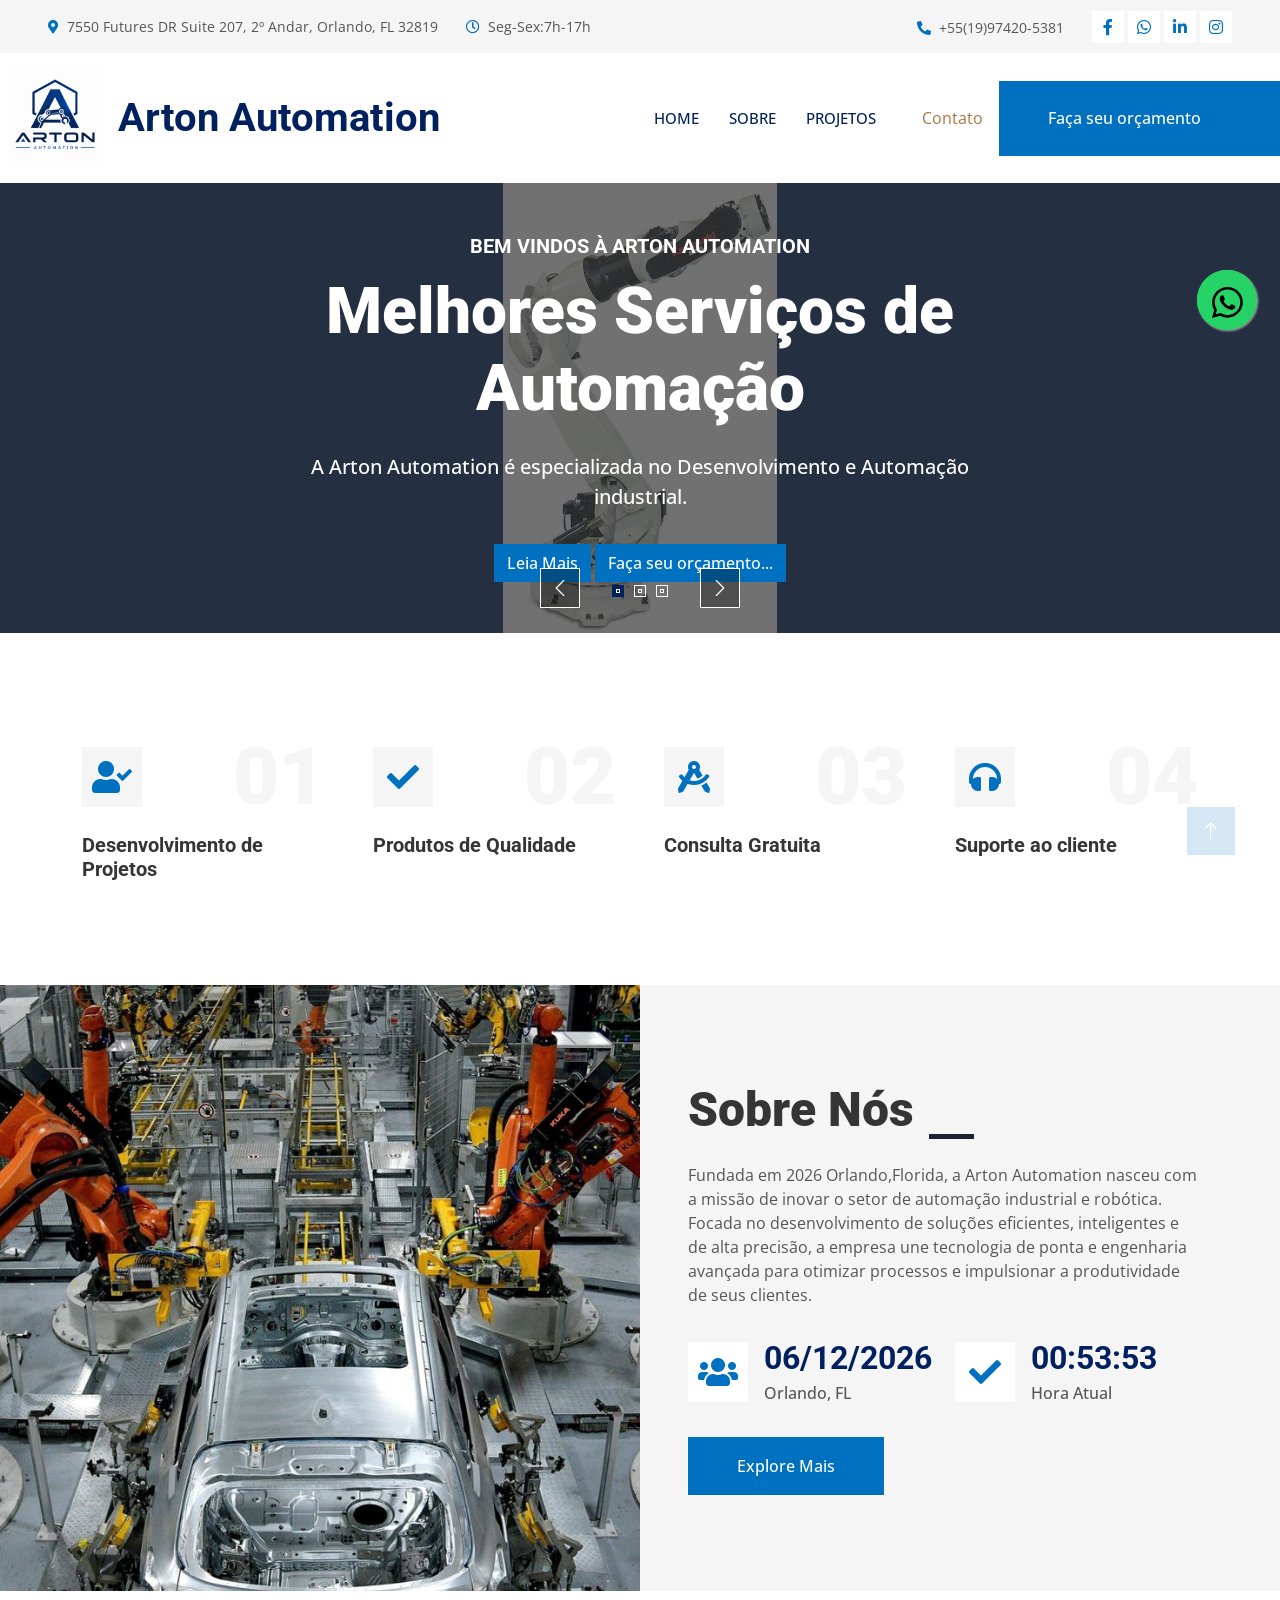
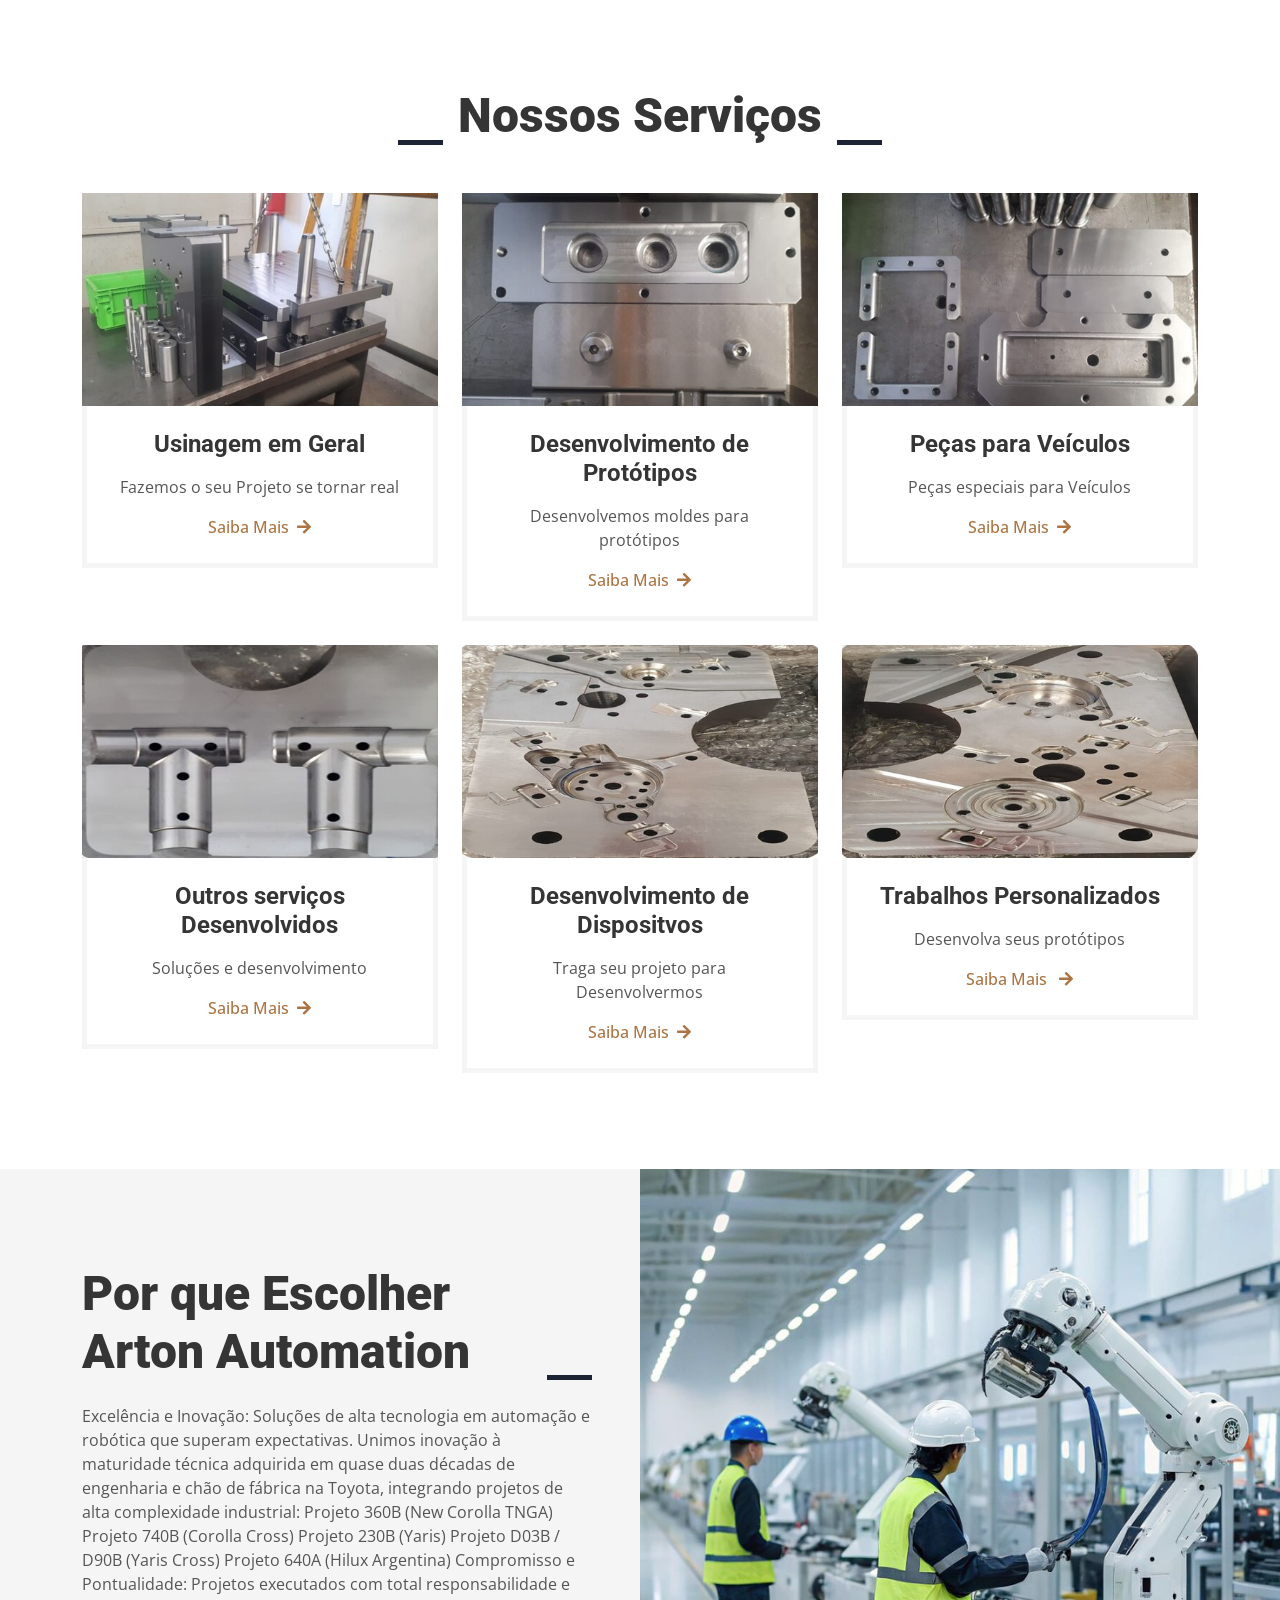
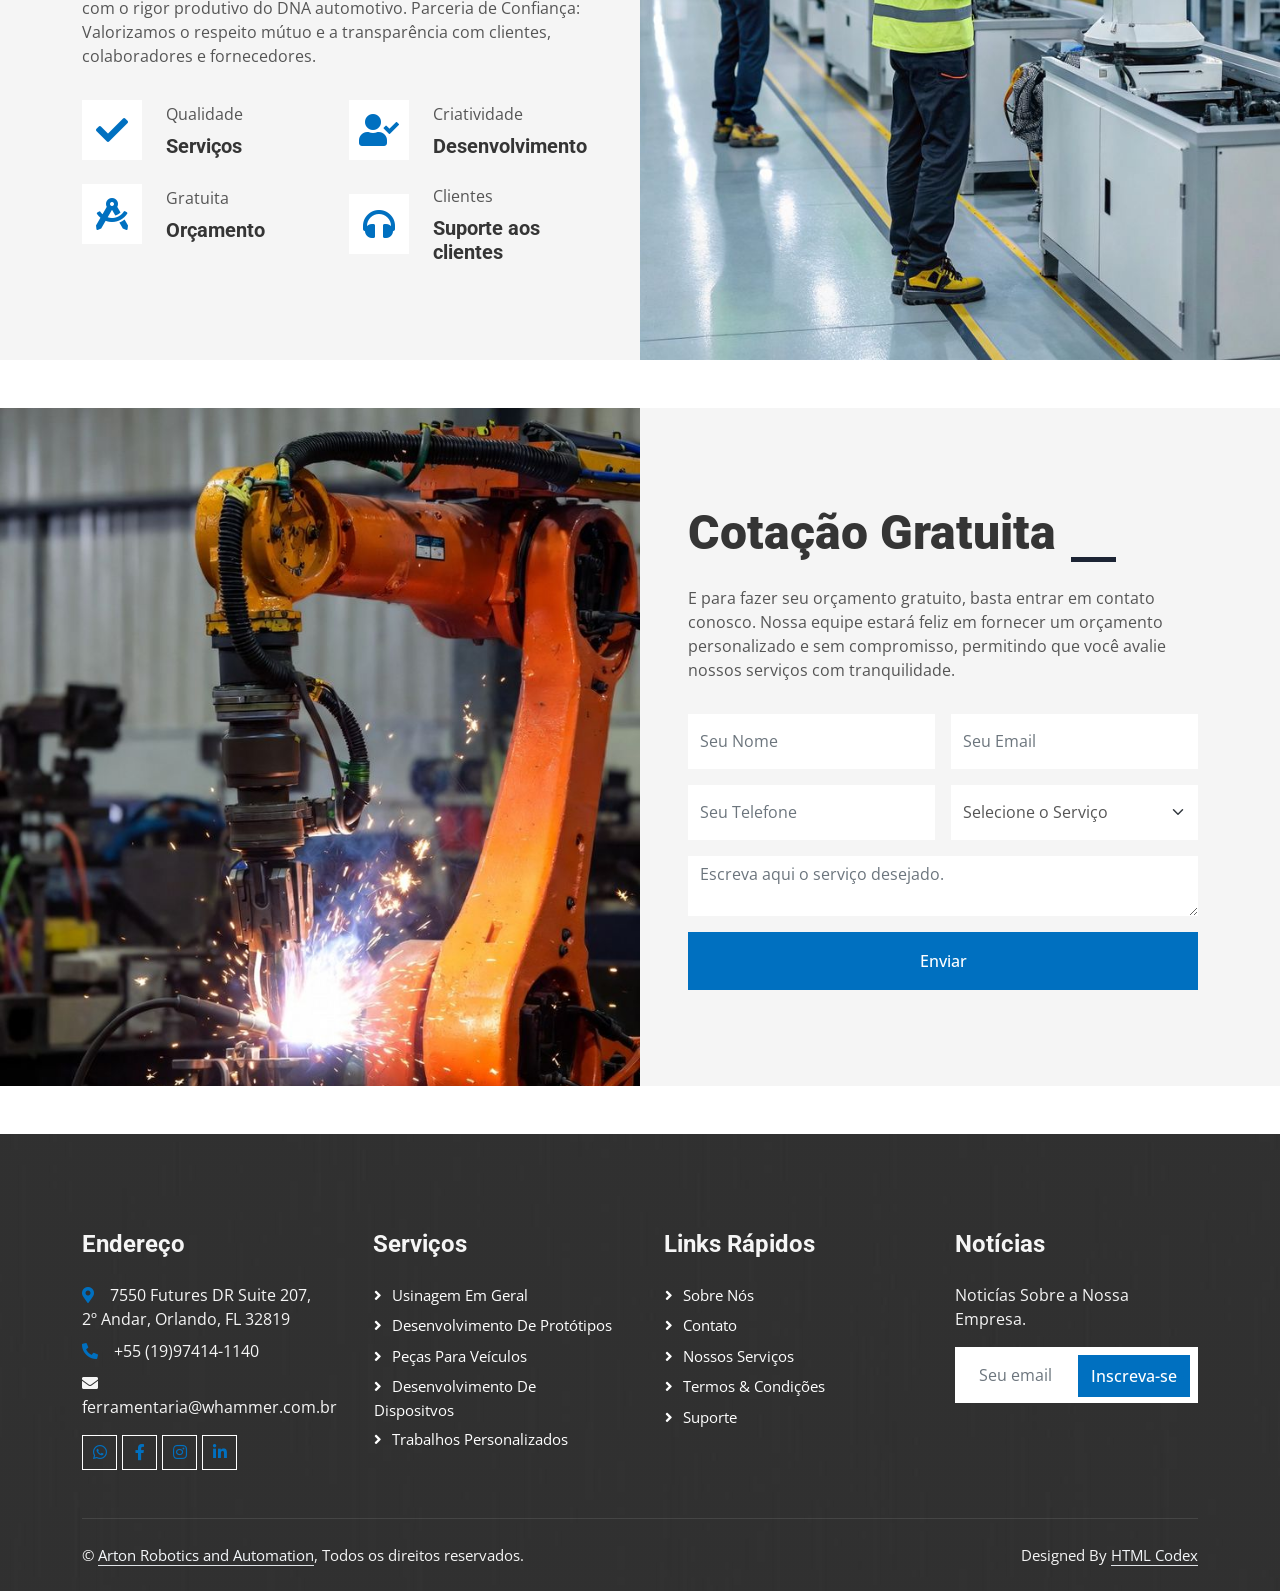
==== index.html @ e53af2d7 "mudancas nos nomes" ====
<!DOCTYPE html>
<html lang="Pt-BR">

<head>
    <meta charset="utf-8">
    <title>Arton Automation</title>
    <meta content="width=device-width, initial-scale=1.0" name="viewport">
    <meta content="" name="keywords">
    <meta content="" name="description">

    <!-- Favicon -->
    <link href="img/favicon.ico" rel="icon">

    <!-- Google Web Fonts -->
    <link rel="preconnect" href="https://fonts.googleapis.com">
    <link rel="preconnect" href="https://fonts.gstatic.com" crossorigin>
    <link href="https://fonts.googleapis.com/css2?family=Open+Sans:wght@400;500&family=Roboto:wght@500;700;900&display=swap" rel="stylesheet"> 

    <!-- Icon Font Stylesheet -->
    <link href="https://cdnjs.cloudflare.com/ajax/libs/font-awesome/5.10.0/css/all.min.css" rel="stylesheet">
    <link href="https://cdn.jsdelivr.net/npm/bootstrap-icons@1.4.1/font/bootstrap-icons.css" rel="stylesheet">

    <!-- Libraries Stylesheet -->
    <link href="lib/animate/animate.min.css" rel="stylesheet">
    <link href="lib/owlcarousel/assets/owl.carousel.min.css" rel="stylesheet">
    <link href="lib/lightbox/css/lightbox.min.css" rel="stylesheet">

    <!-- Customized Bootstrap Stylesheet -->
    <link href="css/bootstrap.min.css" rel="stylesheet">

    <!-- Template Stylesheet -->
    <link href="css/style.css" rel="stylesheet">
</head>

<body>
    <!-- Spinner Start -->
    <div id="spinner" class="show bg-white position-fixed translate-middle w-100 vh-100 top-50 start-50 d-flex align-items-center justify-content-center">
        <div class="spinner-grow text-primary" style="width: 3rem; height: 3rem;" role="status">
            <span class="sr-only">Loading...</span>
        </div>
    </div>
    <!-- Spinner End -->


    <!-- Topbar Start -->
    <div class="container-fluid bg-light p-0">
        <div class="row gx-0 d-none d-lg-flex">
            <div class="col-lg-7 px-5 text-start">
                <div class="h-100 d-inline-flex align-items-center py-3 me-4">
                    <small class="fa fa-map-marker-alt text-primary me-2"></small>
                    <small>7550 Futures DR Suite 207, 2º Andar, Orlando, FL 32819</small>
                </div>
                <div class="h-100 d-inline-flex align-items-center py-3">
                    <small class="far fa-clock text-primary me-2"></small>
                    <small>Seg-Sex:7h-17h</small>
                </div>
            </div>
            <div class="col-lg-5 px-5 text-end">
                <div class="h-100 d-inline-flex align-items-center py-3 me-4">
                    <small class="fa fa-phone-alt text-primary me-2"></small>
                    <small>+55(19)97420-5381</small>
                </div>
                <div class="h-100 d-inline-flex align-items-center">
                    <a class="btn btn-sm-square bg-white text-primary me-1" href=""><i class="fab fa-facebook-f"></i></a>
                    <a class="btn btn-sm-square bg-white text-primary me-1" href="https://wa.me/5519974205381?text=Quero%20saber%20mais%20sobre%20os%20Servi%C3%A7os..."><i class="fab fa-whatsapp"></i></a>                   
                    <a class="btn btn-sm-square bg-white text-primary me-1" href=""><i class="fab fa-linkedin-in"></i></a>
                    <a class="btn btn-sm-square bg-white text-primary me-0" href=""><i class="fab fa-instagram"></i></a>
                </div>
            </div>
        </div>
    </div>
    <!-- Topbar End -->


    <!-- Navbar Start -->
    <nav class="navbar navbar-expand-lg bg-white navbar-light sticky-top p-0">
        <a href="index.html" class="navbar-brand d-flex align-items-center px-4 px-lg-5">
            <!-- Procure a linha do seu logo e mude para os valores abaixo: -->
            <img src="img\logo Arton Automation.png" alt="Arton Automation" width="110" height="110" class="me-2">          

    <h1 class="m-0 text-dark" style="color: #002060 !important; font-weight: 700;">Arton Automation</h1>

    <div class="poupup">
        <a href="https://wa.me/5519974205381?text=Quero%20saber%20mais%20sobre%20os%20Servi%C3%A7os..." target="_blank" class="whatsappLink" rel="noreferrer">
            <img src="./img/whatsapp.svg" class="icon">
        </a>
    </div>
</a>
          <!-- Whatsapp link -->

     <div class="poupup">
        <a href="https://wa.me/5519974205381?text=Quero%20saber%20mais%20sobre%20os%20Servi%C3%A7os..." target="_blank" class="whatsappLink" rel="noreferrer">
            <img src="./img/whatsapp.svg" class="icon">
        </a>
     </div>
        </a>
        <button type="button" class="navbar-toggler me-4" data-bs-toggle="collapse" data-bs-target="#navbarCollapse">
            <span class="navbar-toggler-icon"></span>
        </button>
        <div class="collapse navbar-collapse" id="navbarCollapse">
            <div class="navbar-nav ms-auto p-4 p-lg-0">
                <a href="index.html" class="nav-item nav-link">Home</a>
                <a href="about.html" class="nav-item nav-link">Sobre</a>
                 <!-- <a href="service.html" class="nav-item nav-link">Serviços</a>-->
                <a href="project.html" class="nav-item nav-link">Projetos</a>
                <div class="nav-item dropdown">
                    <!--<a href="#" class="nav-link dropdown-toggle" data-bs-toggle="dropdown">Páginas</a>
                    <div class="dropdown-menu fade-up m-0">
                        <a href="quote.html" class="dropdown-item">Orçamentos</a>                        
                        <a href="index.html" class="dropdown-item">Máquinas</a>
                       S <a href="team.html" class="dropdown-item">Our Team</a>
                        <a href="testimonial.html" class="dropdown-item">Testimonial</a>
                        <a href="404.html" class="dropdown-item">404 Page</a>-->
                    </div>
                </div>
                <!-- Como deve ficar: -->
                <a href="contact.html" class="nav-item nav-link">Contato</a>
            </div>
            <a href="./contact.html" class="btn btn-primary py-4 px-lg-5 d-none d-lg-block">Faça seu orçamento<i class="fa fa-arrow-right ms-3"></i></a>
        </div>
    </nav>
    <!-- Navbar End -->


    <!-- Carousel Start -->
    <div class="container-fluid p-0 pb-5">
        <div class="owl-carousel header-carousel position-relative">
            <div class="owl-carousel-item position-relative">
                <img class="img-fluid" src="img\khi-robo.jpg" alt="">
                <div class="position-absolute top-0 start-0 w-100 h-100 d-flex align-items-center" style="background: rgba(53, 53, 53, .7);">
                    <div class="container">
                        <div class="row justify-content-center">
                            <div class="col-12 col-lg-8 text-center">
                                <h5 class="text-white text-uppercase mb-3 animated slideInDown">Bem Vindos à Arton Automation</h5>
                                <h1 class="display-3 text-white animated slideInDown mb-4">Melhores Serviços de Automação</h1>
                                <p class="fs-5 fw-medium text-white mb-4 pb-2">A Arton Automation é especializada no Desenvolvimento e Automação industrial.</p>
                               <a href="contact.html" class="btn btn-primary ...">Leia Mais</a>
                               <a href="./contact.html" class="btn btn-primary ...">Faça seu orçamento...</a>
                            </div>
                        </div>
                    </div>
                </div>
            </div>
            <div class="owl-carousel-item position-relative">
                <img class="img-fluid" src="img\robo-fanuc.jpg" alt="">
                <div class="position-absolute top-0 start-0 w-100 h-100 d-flex align-items-center" style="background: rgba(53, 53, 53, .7);">
                    <div class="container">
                        <div class="row justify-content-center">
                            <div class="col-12 col-lg-8 text-center">
                                <h5 class="text-white text-uppercase mb-3 animated slideInDown">Bem Vindos à Arton Automation</h5>
                                <h1 class="display-3 text-white animated slideInDown mb-4">Melhores Serviços de Automação</h1>
                                <p class="fs-5 fw-medium text-white mb-4 pb-2">A Arton Automation é especializada no Desenvolvimento e Automação industrial.</p>
                               <a href="contact.html" class="btn btn-primary ...">Leia Mais</a>
                               <a href="./contact.html" class="btn btn-primary ...">Faça seu orçamento...</a>
                            </div>
                        </div>
                    </div>
                </div>
            </div>
            <div class="owl-carousel-item position-relative">
                <img class="img-fluid" src="img\robo-motoman.jpg" alt="">
                <div class="position-absolute top-0 start-0 w-100 h-100 d-flex align-items-center" style="background: rgba(53, 53, 53, .7);">
                    <div class="container">
                        <div class="row justify-content-center">
                            <div class="col-12 col-lg-8 text-center">
                                <h5 class="text-white text-uppercase mb-3 animated slideInDown">Bem Vindos à Arton Automation</h5>
                                <h1 class="display-3 text-white animated slideInDown mb-4">Melhores Serviços de Automação</h1>
                                <p class="fs-5 fw-medium text-white mb-4 pb-2">A Arton Automation é especializada no Desenvolvimento e Automação industrial.</p>
                                <a href="contact.html" class="btn btn-primary ...">Leia Mais</a>
                               <a href="./contact.html" class="btn btn-primary ...">Faça seu orçamento...</a>
                            </div>
                        </div>
                    </div>
                </div>
            </div>
        </div>
    </div>
    <!-- Carousel End -->


    <!-- Feature Start -->
    <div class="container-xxl py-5">
        <div class="container">
            <div class="row g-5">
                <div class="col-md-6 col-lg-3 wow fadeIn" data-wow-delay="0.1s">
                    <div class="d-flex align-items-center justify-content-between mb-2">
                        <div class="d-flex align-items-center justify-content-center bg-light" style="width: 60px; height: 60px;">
                            <i class="fa fa-user-check fa-2x text-primary"></i>
                        </div>
                        <h1 class="display-1 text-light mb-0">01</h1>
                    </div>
                    <h5>Desenvolvimento de Projetos</h5>
                </div>
                <div class="col-md-6 col-lg-3 wow fadeIn" data-wow-delay="0.3s">
                    <div class="d-flex align-items-center justify-content-between mb-2">
                        <div class="d-flex align-items-center justify-content-center bg-light" style="width: 60px; height: 60px;">
                            <i class="fa fa-check fa-2x text-primary"></i>
                        </div>
                        <h1 class="display-1 text-light mb-0">02</h1>
                    </div>
                    <h5>Produtos de Qualidade</h5>
                </div>
                <div class="col-md-6 col-lg-3 wow fadeIn" data-wow-delay="0.5s">
                    <div class="d-flex align-items-center justify-content-between mb-2">
                        <div class="d-flex align-items-center justify-content-center bg-light" style="width: 60px; height: 60px;">
                            <i class="fa fa-drafting-compass fa-2x text-primary"></i>
                        </div>
                        <h1 class="display-1 text-light mb-0">03</h1>
                    </div>
                    <h5>Consulta Gratuita</h5>
                </div>
                <div class="col-md-6 col-lg-3 wow fadeIn" data-wow-delay="0.7s">
                    <div class="d-flex align-items-center justify-content-between mb-2">
                        <div class="d-flex align-items-center justify-content-center bg-light" style="width: 60px; height: 60px;">
                            <i class="fa fa-headphones fa-2x text-primary"></i>
                        </div>
                        <h1 class="display-1 text-light mb-0">04</h1>
                    </div>
                    <h5>Suporte ao cliente</h5>
                </div>
            </div>
        </div>
    </div>
    <!-- Feature Start -->



    <!-- About Start -->
    <div class="container-fluid bg-light overflow-hidden my-5 px-lg-0">
        <div class="container about px-lg-0">
            <div class="row g-0 mx-lg-0">
                <div class="col-lg-6 ps-lg-0" style="min-height: 400px;">
                    <div class="position-relative h-100">
                        <img class="position-absolute img-fluid w-100 h-100" src="img\linha-solda.jpg" style="object-fit: cover;" alt="">
                    </div>
                </div>
                <div class="col-lg-6 about-text py-5 wow fadeIn" data-wow-delay="0.5s">
                    <div class="p-lg-5 pe-lg-0">
                        <div class="section-title text-start">
                            <h1 class="display-5 mb-4">Sobre Nós</h1>
                        </div>
                        <p class="mb-4 pb-2">Fundada em 2026 Orlando,Florida, a Arton Automation nasceu com a missão de inovar o setor de automação industrial e robótica. Focada no desenvolvimento de soluções eficientes, inteligentes e de alta precisão, a empresa une tecnologia de ponta e engenharia avançada para otimizar processos e impulsionar a produtividade de seus clientes.</p>
                            <div class="row g-4 mb-4 pb-2">
    <div class="col-sm-6 wow fadeIn" data-wow-delay="0.1s">
        <div class="d-flex align-items-center">
            <div class="d-flex flex-shrink-0 align-items-center justify-content-center bg-white" style="width: 60px; height: 60px;">
                <i class="fa fa-users fa-2x" style="color: #0070C0 !important;"></i>
            </div>
            <div class="ms-3">
                <h2 class="mb-1" id="data-atual" style="color: #002060 !important; font-weight: 700;"></h2>
                <p class="fw-medium mb-0">Orlando, FL</p>
            </div>

            <script>
                const dataAtual = new Date();
                const dia = dataAtual.getDate().toString().padStart(2, '0');
                const mes = (dataAtual.getMonth() + 1).toString().padStart(2, '0');
                const ano = dataAtual.getFullYear();
                
                document.getElementById('data-atual').innerText = `${dia}/${mes}/${ano}`;
            </script>
        </div>
    </div>
    <div class="col-sm-6 wow fadeIn" data-wow-delay="0.3s">
        <div class="d-flex align-items-center">
            <div class="d-flex flex-shrink-0 align-items-center justify-content-center bg-white" style="width: 60px; height: 60px;">
                <i class="fa fa-check fa-2x" style="color: #0070C0 !important;"></i>
            </div>
            <div class="ms-3">
                <h2 class="mb-1" id="hora-atual" style="color: #002060 !important; font-weight: 700;"></h2>
                <p class="fw-medium mb-0">Hora Atual</p>
            </div>
              
            <script>
                function atualizarHora() {
                    const dataAtual = new Date();
                    const horas = dataAtual.getHours().toString().padStart(2, '0');
                    const minutos = dataAtual.getMinutes().toString().padStart(2, '0');
                    const segundos = dataAtual.getSeconds().toString().padStart(2, '0');
                    
                    document.getElementById('hora-atual').innerText = `${horas}:${minutos}:${segundos}`;
                }
                
                setInterval(atualizarHora, 1000);
                atualizarHora();
            </script>
        </div>
    </div>
</div>
                        <a href="file/Apresentação_whammer_2025.pdf" class="btn btn-primary py-3 px-5">Explore Mais</a>
                    </div>
                </div>
            </div>
        </div>
    </div>
    <!-- About End -->


    <!-- Service Start -->
    <div class="container-xxl py-5">
        <div class="container">
            <div class="section-title text-center">
                <h1 class="display-5 mb-5">Nossos Serviços</h1>
            </div>
            <div class="row g-4">
                <div class="col-md-6 col-lg-4 wow fadeInUp" data-wow-delay="0.1s">
                    <div class="service-item">
                        <div class="overflow-hidden">
                            <img class="img-fluid" src="img/Mold_1.jpg" alt="">
                        </div>
                        <div class="p-4 text-center border border-5 border-light border-top-0">
                            <h4 class="mb-3">Usinagem em Geral</h4>
                            <p>Fazemos o seu Projeto se tornar real</p>
                            <a class="fw-medium" href="file/Apresentação_whammer_2025.pdf">Saiba Mais<i class="fa fa-arrow-right ms-2"></i></a>
                        </div>
                    </div>
                </div>
                <div class="col-md-6 col-lg-4 wow fadeInUp" data-wow-delay="0.3s">
                    <div class="service-item">
                        <div class="overflow-hidden">
                            <img class="img-fluid" src="img/mold_2.jpg" alt="">
                        </div>
                        <div class="p-4 text-center border border-5 border-light border-top-0">
                            <h4 class="mb-3">Desenvolvimento de Protótipos</h4>
                            <p>Desenvolvemos moldes para protótipos</p>
                            <a class="fw-medium" href="file/Apresentação_whammer_2025.pdf">Saiba Mais<i class="fa fa-arrow-right ms-2"></i></a>
                        </div>
                    </div>
                </div>
                <div class="col-md-6 col-lg-4 wow fadeInUp" data-wow-delay="0.5s">
                    <div class="service-item">
                        <div class="overflow-hidden">
                            <img class="img-fluid" src="img/mold_3.jpg" alt="">
                        </div>
                        <div class="p-4 text-center border border-5 border-light border-top-0">
                            <h4 class="mb-3">Peças para Veículos</h4>
                            <p>Peças especiais para Veículos</p>
                            <a class="fw-medium" href="file/Apresentação_whammer_2025.pdf">Saiba Mais<i class="fa fa-arrow-right ms-2"></i></a>
                        </div>
                    </div>
                </div>
                <div class="col-md-6 col-lg-4 wow fadeInUp" data-wow-delay="0.1s">
                    <div class="service-item">
                        <div class="overflow-hidden">
                            <img class="img-fluid" src="img/mold_4.jpg" alt="">
                        </div>
                        <div class="p-4 text-center border border-5 border-light border-top-0">
                            <h4 class="mb-3">Outros serviços Desenvolvidos</h4>
                            <p>Soluções e desenvolvimento</p>
                            <a class="fw-medium" href="file/Apresentação_whammer_2025.pdf">Saiba Mais<i class="fa fa-arrow-right ms-2"></i></a>
                        </div>
                    </div>
                </div>
                <div class="col-md-6 col-lg-4 wow fadeInUp" data-wow-delay="0.3s">
                    <div class="service-item">
                        <div class="overflow-hidden">
                            <img class="img-fluid" src="img/mold_5.jpg" alt="">
                        </div>
                        <div class="p-4 text-center border border-5 border-light border-top-0">
                            <h4 class="mb-3">Desenvolvimento de Dispositvos</h4>
                            <p>Traga seu projeto para Desenvolvermos</p>
                            <a class="fw-medium" href="file/Apresentação_whammer_2025.pdf">Saiba Mais<i class="fa fa-arrow-right ms-2"></i></a>
                        </div>
                    </div>
                </div>
                <div class="col-md-6 col-lg-4 wow fadeInUp" data-wow-delay="0.5s">
                    <div class="service-item">
                        <div class="overflow-hidden">
                            <img class="img-fluid" src="img/mold_6.jpg" alt="">
                        </div>
                        <div class="p-4 text-center border border-5 border-light border-top-0">
                            <h4 class="mb-3">Trabalhos Personalizados</h4>
                            <p>Desenvolva seus protótipos</p>
                            <a class="fw-medium" href="file/Apresentação_whammer_2025.pdf">Saiba Mais <i class="fa fa-arrow-right ms-2"></i></a>
                        </div>
                    </div>
                </div>
            </div>
        </div>
    </div>
    <!-- Service End -->


    <!-- Feature Start -->
    <div class="container-fluid bg-light overflow-hidden my-5 px-lg-0">
        <div class="container feature px-lg-0">
            <div class="row g-0 mx-lg-0">
                <div class="col-lg-6 feature-text py-5 wow fadeIn" data-wow-delay="0.5s">
                    <div class="p-lg-5 ps-lg-0">
                        <div class="section-title text-start">
                            <h1 class="display-5 mb-4">Por que Escolher Arton Automation</h1>
                        </div>
                        <p class="mb-4 pb-2">
Excelência e Inovação: Soluções de alta tecnologia em automação e robótica que superam expectativas. Unimos inovação à maturidade técnica adquirida em quase duas décadas de engenharia e chão de fábrica na Toyota, integrando projetos de alta complexidade industrial:

Projeto 360B (New Corolla TNGA)

Projeto 740B (Corolla Cross)

Projeto 230B (Yaris)

Projeto D03B / D90B (Yaris Cross)

Projeto 640A (Hilux Argentina)

Compromisso e Pontualidade: Projetos executados com total responsabilidade e com o rigor produtivo do DNA automotivo.

Parceria de Confiança: Valorizamos o respeito mútuo e a transparência com clientes, colaboradores e fornecedores.</p>
                        <div class="row g-4">
                            <div class="col-6">
                                <div class="d-flex align-items-center">
                                    <div class="d-flex flex-shrink-0 align-items-center justify-content-center bg-white" style="width: 60px; height: 60px;">
                                        <i class="fa fa-check fa-2x text-primary"></i>
                                    </div>
                                    <div class="ms-4">
                                        <p class="mb-2">Qualidade</p>
                                        <h5 class="mb-0">Serviços</h5>
                                    </div>
                                </div>
                            </div>
                            <div class="col-6">
                                <div class="d-flex align-items-center">
                                    <div class="d-flex flex-shrink-0 align-items-center justify-content-center bg-white" style="width: 60px; height: 60px;">
                                        <i class="fa fa-user-check fa-2x text-primary"></i>
                                    </div>
                                    <div class="ms-4">
                                        <p class="mb-2">Criatividade</p>
                                        <h5 class="mb-0">Desenvolvimento</h5>
                                    </div>
                                </div>
                            </div>
                            <div class="col-6">
                                <div class="d-flex align-items-center">
                                    <div class="d-flex flex-shrink-0 align-items-center justify-content-center bg-white" style="width: 60px; height: 60px;">
                                        <i class="fa fa-drafting-compass fa-2x text-primary"></i>
                                    </div>
                                    <div class="ms-4">
                                        <p class="mb-2">Gratuita</p>
                                        <h5 class="mb-0">Orçamento</h5>
                                    </div>
                                </div>
                            </div>
                            <div class="col-6">
                                <div class="d-flex align-items-center">
                                    <div class="d-flex flex-shrink-0 align-items-center justify-content-center bg-white" style="width: 60px; height: 60px;">
                                        <i class="fa fa-headphones fa-2x text-primary"></i>
                                    </div>
                                    <div class="ms-4">
                                        <p class="mb-2">Clientes</p>
                                        <h5 class="mb-0">Suporte aos clientes</h5>
                                    </div>
                                </div>
                            </div>
                        </div>
                    </div>
                </div>
                <div class="col-lg-6 pe-lg-0" style="min-height: 400px;">
                    <div class="position-relative h-100">
                        <img class="position-absolute img-fluid w-100 h-100" src="img\robotista1.jpg" style="object-fit: cover;" alt="">
                    </div>
                </div>
            </div>
        </div>
    </div>
    <!-- Feature End -->

    
    <!-- Service Start 
    <div class="container-xxl py-5">
        <div class="container">
            <div class="section-title text-center">
                <h1 class="display-5 mb-5">Nossas Máquinas</h1>
            </div>
             <div class="row g-4">
                <div class="col-md-6 col-lg-4 wow fadeInUp" data-wow-delay="0.1s">
                    <div class="service-item">
                        <div class="overflow-hidden">
                        <img class="img-fluid" src="img/iloveimg-resized/eletroerosão_fio.jpg" alt="">
                        </div>
                        <div class="p-4 text-center border border-5 border-light border-top-0">
                            <h4 class="mb-3">EletroErosão a fio Electrocut AR40-MA </h4>
                            <p>Dimensões:X-400mm Y-300mm Z-250mm</p>
                            <a class="fw-medium" href="file/Apresentação_whammer_2025.pdf">Saiba Mais<i class="fa fa-arrow-right ms-2"></i></a>
                        </div>
                    </div>
                </div>
                <div class="col-md-6 col-lg-4 wow fadeInUp" data-wow-delay="0.3s">
                    <div class="service-item">
                        <div class="overflow-hidden">
                         <img class="img-fluid" src="img/iloveimg-resized/torno_quazar_se_4110.jpg" alt="">
                        </div>
                        <div class="p-4 text-center border border-5 border-light border-top-0">
                            <h4 class="mb-3">Torno Convencional Quazar SE4110</h4>
                            <p>Dimensões:300mm x 1000mm</p>
                            <a class="fw-medium" href="file/Apresentação_whammer_2025.pdf">Saiba Mais<i class="fa fa-arrow-right ms-2"></i></a>
                        </div>
                    </div>
                </div>
                <div class="col-md-6 col-lg-4 wow fadeInUp" data-wow-delay="0.5s">
                    <div class="service-item">
                        <div class="overflow-hidden">
                            <img class="img-fluid" src="img/iloveimg-resized/impressora_3d.jpg" alt="">
                        </div>
                        <div class="p-4 text-center border border-5 border-light border-top-0">
                            <h4 class="mb-3">Impressora 3D Bambu Lab A1 </h4>
                            <p>Dimensões:X-250mm Y-250mm Z-250mm</p>
                            <a class="fw-medium" href="file/Apresentação_whammer_2025.pdf">Saiba Mais<i class="fa fa-arrow-right ms-2"></i></a>
                        </div>
                    </div>
                </div>          
            <div class="row g-4">
                <div class="col-md-6 col-lg-4 wow fadeInUp" data-wow-delay="0.1s">
                    <div class="service-item">
                        <div class="overflow-hidden">
                            <img class="img-fluid" src="img/iloveimg-resized/cnc_sinistron_B7.jpg" alt="">
                        </div>
                        <div class="p-4 text-center border border-5 border-light border-top-0">
                            <h4 class="mb-3">CNC Sinitron B7</h4>
                            <p>Dimensões:X-1500mm Y-700mm Z-600mm</p>
                            <a class="fw-medium" href="file/Apresentação_whammer_2025.pdf">Saiba Mais<i class="fa fa-arrow-right ms-2"></i></a>
                        </div>
                    </div>
                </div>
                <div class="col-md-6 col-lg-4 wow fadeInUp" data-wow-delay="0.3s">
                    <div class="service-item">
                        <div class="overflow-hidden">
                            <img class="img-fluid" src="img/iloveimg-resized/cnc_snistron_vmc_65.jpg" alt="">
                        </div>
                        <div class="p-4 text-center border border-5 border-light border-top-0">
                            <h4 class="mb-3">CNC Sinitron VMC-65</h4>
                            <p>Dimensões:X-600mm Y-400mm Z-400mm</p>
                            <a class="fw-medium" href="file/Apresentação_whammer_2025.pdf">Saiba Mais<i class="fa fa-arrow-right ms-2"></i></a>
                        </div>
                    </div>
                </div>
                <div class="col-md-6 col-lg-4 wow fadeInUp" data-wow-delay="0.5s">
                    <div class="service-item">
                        <div class="overflow-hidden">
                            <img class="img-fluid" src="img/iloveimg-resized/eletroerosão_penetracao_engemaq_edm_400.jpg" alt="">
                        </div>
                        <div class="p-4 text-center border border-5 border-light border-top-0">
                            <h4 class="mb-3">EletroErosão Engemaq EDM 400</h4>
                            <p>Dimensões:X-400mm Y-300mm Z-200mm</p>
                            <a class="fw-medium" href="file/Apresentação_whammer_2025.pdf">Saiba Mais<i class="fa fa-arrow-right ms-2"></i></a>
                        </div>
                    </div>
                </div>
                <div class="col-md-6 col-lg-4 wow fadeInUp" data-wow-delay="0.1s">
                    <div class="service-item">
                        <div class="overflow-hidden">
                            <img class="img-fluid" src="img/iloveimg-resized/retifica_ferdmat (1).jpg" alt="">
                        </div>
                        <div class="p-4 text-center border border-5 border-light border-top-0">
                            <h4 class="mb-3">Retifica Ferdmat</h4>
                            <p>Dimensões:X-600mm Y-400mm Z-00mm</p>
                            <a class="fw-medium" href="file/Apresentação_whammer_2025.pdf">Saiba Mais<i class="fa fa-arrow-right ms-2"></i></a>
                        </div>
                    </div>
                </div>
                <div class="col-md-6 col-lg-4 wow fadeInUp" data-wow-delay="0.3s">
                    <div class="service-item">
                        <div class="overflow-hidden">
                            <img class="img-fluid" src="img/iloveimg-resized/furo_rapido_drill_30.jpg" alt="">
                        </div>
                        <div class="p-4 text-center border border-5 border-light border-top-0">
                            <h4 class="mb-3">Furo Rápido Drill 20</h4>                       
                            <p>Dimensões:X-350mm Y-250mm Z-300mm</p>
                            <a class="fw-medium" href="file/Apresentação_whammer_2025.pdf">Saiba Mais<i class="fa fa-arrow-right ms-2"></i></a>
                        </div>
                    </div>
                </div>
                <div class="col-md-6 col-lg-4 wow fadeInUp" data-wow-delay="0.5s">
                    <div class="service-item">
                        <div class="overflow-hidden">
                            <img class="img-fluid" src="img/iloveimg-resized/fresa_argo.jpg" alt="">
                        </div>
                        <div class="p-4 text-center border border-5 border-light border-top-0">
                            <h4 class="mb-3">Fresa Argo</h4>
                            <p>Dimensões:X-800mm Y-500mm Z-400mm</p>
                            <a class="fw-medium" href="file/Apresentação_whammer_2025.pdf">Saiba Mais<i class="fa fa-arrow-right ms-2"></i></a>
                        </div>
                    </div>
                </div>
            </div>
        </div>
    </div>
    Service End -->


    <!-- Quote Start -->
    <div class="container-fluid bg-light overflow-hidden my-5 px-lg-0">
        <div class="container quote px-lg-0">
            <div class="row g-0 mx-lg-0">
                <div class="col-lg-6 ps-lg-0" style="min-height: 400px;">
                    <div class="position-relative h-100">
                        <img class="position-absolute img-fluid w-100 h-100" src="img\robo-de-solda.jpg" style="object-fit: cover;" alt="">
                    </div>
                </div>
                <div class="col-lg-6 quote-text py-5 wow fadeIn" data-wow-delay="0.5s">
                    <div class="p-lg-5 pe-lg-0">
                        <div class="section-title text-start">
                            <h1 class="display-5 mb-4">Cotação Gratuita</h1>
                        </div>
                        <p class="mb-4 pb-2">E para fazer seu orçamento gratuito, basta entrar em contato conosco. Nossa equipe estará feliz em fornecer um orçamento personalizado e sem compromisso, permitindo que você avalie nossos serviços com tranquilidade.</p>
                        <form action="https://formsubmit.co/4606fbc2089fd435cfa0d4f5c1b8cf4b" method="POST">
                            <div class="row g-3">
                                <div class="col-12 col-sm-6">                                                                
                                    <input type="text" name="name"class="form-control border-0" placeholder="Seu Nome" id="name"style="height: 55px;" required>
                                </div>
                                <div class="col-12 col-sm-6">
                                    <input type="email" name="email"class="form-control border-0" placeholder="Seu Email" id="email" style="height: 55px;" required>
                                </div>
                                <div class="col-12 col-sm-6">
                                    <input type="text" name="tel" class="form-control border-0" placeholder="Seu Telefone" id="tel"style="height: 55px;" required>
                                </div>
                                <div class="col-12 col-sm-6">
                                    <select class="form-select border-0" style="height: 55px;">
                                        <option selected>Selecione o Serviço</option>
                                        <option value="1">Moldes</option>
                                        <option value="2">Manutenção</option>
                                        <option value="3">Desenvolvimento</option>
                                    </select>
                                </div>
                                <div class="col-12">
                                    <textarea class="form-control border-0" name="msg" placeholder="Escreva aqui o serviço desejado."></textarea>
                                </div>
                                <div class="col-12">
                                    <button class="btn btn-primary w-100 py-3" name="message" type="submit" value="submit">Enviar</button>                                    
                                    <input type="hidden" name="redirectTo" href="./obrigado.html" value="obrigado.html">
                                                                        
                                </div>
                            </div>
                        </form>
                    </div>
                </div>
            </div>
        </div>
    </div>
    <!-- Quote End -->


   


    <!-- Footer Start -->
    <div class="container-fluid bg-dark text-light footer mt-5 pt-5 wow fadeIn" data-wow-delay="0.1s">
        <div class="container py-5">
            <div class="row g-5">
                <div class="col-lg-3 col-md-6">
                    <h4 class="text-light mb-4">Endereço</h4>
                    <p class="mb-2"><i class="fa fa-map-marker-alt me-3"></i>7550 Futures DR Suite 207, 2º Andar, Orlando, FL 32819
                        </p>
                    <p class="mb-2"><i class="fa fa-phone-alt me-3"></i>+55 (19)97414-1140</p>
                    <p class="mb-2"><i class="fa fa-envelope me-3"></i>ferramentaria@whammer.com.br</p>
                    <div class="d-flex pt-2">
                        <a class="btn btn-outline-light btn-social" href="https://wa.me/5519974205381?text=Quero%20saber%20mais%20sobre%20os%20Servi%C3%A7os..."><i class="fab fa-whatsapp"></i></a>
                        <a class="btn btn-outline-light btn-social" href=""><i class="fab fa-facebook-f"></i></a>
                        <a class="btn btn-outline-light btn-social" href=""><i class="fab fa-instagram"></i></a>
                        <a class="btn btn-outline-light btn-social" href=""><i class="fab fa-linkedin-in"></i></a>
                    </div>
                </div>
                <div class="col-lg-3 col-md-6">
                    <h4 class="text-light mb-4">Serviços</h4>
                    <a class="btn btn-link" href="./project.html">Usinagem em Geral</a>
                    <a class="btn btn-link" href="./service.html">Desenvolvimento de Protótipos</a>
                    <a class="btn btn-link" href="./project.html">Peças para Veículos</a>
                    <a class="btn btn-link" href="./service.html">Desenvolvimento de Dispositvos</a>
                    <a class="btn btn-link" href="./index.html">Trabalhos Personalizados</a>
                </div>
                <div class="col-lg-3 col-md-6">
                    <h4 class="text-light mb-4">Links Rápidos</h4>
                    <a class="btn btn-link" href="./about.html">Sobre Nós</a>
                    <a class="btn btn-link" href="https://wa.me/5519974205381?text=Quero%20saber%20mais%20sobre%20os%20Servi%C3%A7os...">Contato</a>
                    <a class="btn btn-link" href="./service.html">Nossos Serviços</a>
                    <a class="btn btn-link" href="https://wa.me/5519974205381?text=Quero%20saber%20mais%20sobre%20os%20Servi%C3%A7os...">Termos & Condições</a>
                    <a class="btn btn-link" href="https://wa.me/5519974205381?text=Quero%20saber%20mais%20sobre%20os%20Servi%C3%A7os...">Suporte</a>
                </div>
                <div class="col-lg-3 col-md-6">
                    <h4 class="text-light mb-4">Notícias</h4>
                    <p>Noticías Sobre a Nossa Empresa.</p>
                    <div class="position-relative mx-auto" style="max-width: 400px;">
                        <input class="form-control border-0 w-100 py-3 ps-4 pe-5" type="text" placeholder="Seu email">
                        <button type="button" class="btn btn-primary py-2 position-absolute top-0 end-0 mt-2 me-2">Inscreva-se</button>
                    </div>
                </div>
            </div>
        </div>
        <div class="container">
            <div class="copyright">
                <div class="row">
                    <div class="col-md-6 text-center text-md-start mb-3 mb-md-0">
                        &copy; <a class="border-bottom" href="#">Arton Robotics and Automation</a>, Todos os direitos reservados.
                    </div>
                    <div class="col-md-6 text-center text-md-end">
                        <!--/*** This template is free as long as you keep the footer author’s credit link/attribution link/backlink. If you'd like to use the template without the footer author’s credit link/attribution link/backlink, you can purchase the Credit Removal License from "https://htmlcodex.com/credit-removal". Thank you for your support. ***/-->
                        Designed By <a class="border-bottom" href="https://htmlcodex.com">HTML Codex</a>
                    </div>
                </div>
            </div>
        </div>
    </div>
    <!-- Footer End -->


    <!-- Back to Top -->
    <a href="#" class="btn btn-lg btn-primary btn-lg-square rounded-0 back-to-top"><i class="bi bi-arrow-up"></i></a>


    <!-- JavaScript Libraries -->
    <script src="https://code.jquery.com/jquery-3.4.1.min.js"></script>
    <script src="https://cdn.jsdelivr.net/npm/bootstrap@5.0.0/dist/js/bootstrap.bundle.min.js"></script>
    <script src="lib/wow/wow.min.js"></script>
    <script src="lib/easing/easing.min.js"></script>
    <script src="lib/waypoints/waypoints.min.js"></script>
    <script src="lib/counterup/counterup.min.js"></script>
    <script src="lib/owlcarousel/owl.carousel.min.js"></script>
    <script src="lib/isotope/isotope.pkgd.min.js"></script>
    <script src="lib/lightbox/js/lightbox.min.js"></script>

    <!-- Template Javascript -->
    <script src="js/main.js"></script>
</body>

</html>
---- css/style.css ----
/********** Template CSS **********/
:root {
    --primary: #002060;   /* Azul Marinho Principal (Elegante e corporativo) */
    --secondary: #0070C0; /* Azul Royal/Aceso (Perfeito para o botão "Faça seu orçamento") */
    --light: #F4F7FA;     /* Branco levemente azulado para fundos limpos */
    --dark: #1C2434;      /* Cinza-escuro azulado para textos legíveis e rodapé */
}
/* ==========================================================
   FORÇAR DE VEZ O AZUL CORPORATIVO NO LINK DE CONTATO
   ========================================================== */

/* Cor padrão para o link Contato e todos os outros links do menu */
.navbar-light .navbar-nav .nav-link,
.navbar-light .navbar-nav a.nav-link,
.navbar-nav .nav-item.nav-link {
    color: #002060 !important; /* Azul Escuro Marinho */
}

/* Cor quando passa o mouse OU quando o link ganha o foco/estado ativo do template */
.navbar-light .navbar-nav .nav-link:hover,
.navbar-light .navbar-nav .nav-link:focus,
.navbar-light .navbar-nav .nav-link.active,
.navbar-nav .nav-item.nav-link:hover,
.navbar-nav .nav-item.nav-link.active {
    color: #0070C0 !important; /* Azul Vivo Acesdo */
    background: transparent !important; /* Remove qualquer fundo residual */
}
/* ==========================================================
   FORÇAR PADRÃO AZUL DA ARTON ROBOTICS NO MENU DE NAVEGAÇÃO
   ========================================================== */
.navbar-light .navbar-nav .nav-link {
    color: #002060 !important; /* Cor padrão para todos os links (Azul Marinho) */
}
/* ==========================================================
   AJUSTE DE ALTURA DA NAVBAR E REDIMENSIONAMENTO DO LOGO
   ========================================================== */

/* 1. Remove qualquer altura fixa da barra e adiciona espaçamento em cima e embaixo */
.navbar {
    height: auto !important;
    min-height: 120px; /* Garante uma altura mínima robusta para a barra branca */
    padding-top: 10px !important;
    padding-bottom: 10px !important;
}

/* 2. Permite que o link do bloco do logo acompanhe a nova altura */
.navbar-brand {
    display: flex;
    align-items: center;
    height: 100% !important;
    padding: 0 !important;
}

/* 3. Força o logo a aceitar o novo tamanho sem travas do template */
.navbar-brand img {
    max-height: 110px !important; /* Altura máxima permitida para o logo */
    width: auto !important;        /* Mantém a proporção perfeita do desenho */
}

/* 4. Alinha os links do menu verticalmente com o novo centro da barra */
.navbar-nav .nav-link {
    padding-top: 15px !important;
    padding-bottom: 15px !important;
}

.navbar-light .navbar-nav .nav-link:hover,
.navbar-light .navbar-nav .nav-link.active {
    color: #0070C0 !important; /* Cor ao passar o mouse ou página ativa (Azul Vivo) */
}
/* ==========================================
   FORÇAR COR AZUL NO ITEM ATIVO DO MENU (NAV-LINK)
   ========================================== */
.navbar-light .navbar-nav .nav-link.active {
    color: #0070C0 !important; /* Aplica o azul aceso de destaque */
}

.navbar-light .navbar-nav .nav-link:hover {
    color: #002060 !important; /* Azul marinho corporativo ao passar o mouse */
}
/* ==========================================
   FORÇAR O PADRÃO AZUL NOS ÍCONES DO SITE
   ========================================== */

/* 1. Ícones do Topo (Redes Sociais) e pequenos ícones de contato */
.fa-facebook-f, .fa-whatsapp, .fa-linkedin-in, .fa-instagram,
.fa-map-marker-alt, .fa-clock, .fa-phone-alt {
    color: var(--secondary) !important; /* Aplica o azul aceso estilo Azul Linhas Aéreas */
}

/* Efeito de passar o mouse nas redes sociais do topo */
.btn-sm-square:hover i {
    color: var(--primary) !important; /* Muda para o azul marinho no hover */
}

/* 2. Ícones Maiores das Seções (Vantagens, Serviços e Recursos) */
.fa-user-check, .fa-check, .fa-drafting-compass, .fa-headphones, .fa-users {
    color: var(--secondary) !important; /* Transforma o laranja/marrom em azul de destaque */
}

/* Garante que os ícones dentro de caixas cinzas ou brancas conversem bem com o novo design */
.bg-light i, .bg-white i {
    color: var(--secondary) !important;
}
/* Procure por este bloco no seu css/style.css e garanta que ele esteja exatamente assim: */
.btn.btn-primary {
    background-color: var(--secondary) !important; /* Força o azul royal */
    border-color: var(--secondary) !important;
    color: #FFFFFF !important;
}

.btn.btn-primary:hover {
    background-color: var(--primary) !important; /* Força o azul marinho no hover */
    border-color: var(--primary) !important;
}
/*** pagina Obrigado ***/

.main {
    display: flex;
    color: var(--light);
    justify-content: center;
    align-items: center;
    min-height: 100vh;
    background: #002060;
    flex-direction: column;
}

.text {
    font-size: 45px;
    color: var(--light);
    margin-bottom: 30px;
}
.paragrafo {
    color: var(--light);
    margin-bottom: 50px;
}
.voltar,
.voltar:hover {
    color: var(--light);
    padding: 15px 55px;
    background: var(--light);
    text-decoration: none;
    color: #002060;
    font-size: 18px;
    transition: all 0.5s;
    border-radius: 16px;
}


/*** Fim pagina Obrigado ***/

.fw-medium {
    font-weight: 500 !important;
}

.fw-bold {
    font-weight: 700 !important;
}

.fw-black {
    font-weight: 900 !important;
}

.back-to-top {
    position: fixed;
    display: none;
    right: 45px;
    bottom: 45px;
    z-index: 99;
}


/*** Spinner ***/
#spinner {
    opacity: 0;
    visibility: hidden;
    transition: opacity .5s ease-out, visibility 0s linear .5s;
    z-index: 99999;
}

#spinner.show {
    transition: opacity .5s ease-out, visibility 0s linear 0s;
    visibility: visible;
    opacity: 1;
}


/*** Button ***/
.btn {
    font-weight: 500;
    transition: .5s;
}

.btn.btn-primary,
.btn.btn-secondary {
    color: #FFFFFF;
}

.btn-square {
    width: 38px;
    height: 38px;
}

.btn-sm-square {
    width: 32px;
    height: 32px;
}

.btn-lg-square {
    width: 48px;
    height: 48px;
}

.btn-square,
.btn-sm-square,
.btn-lg-square {
    padding: 0;
    display: flex;
    align-items: center;
    justify-content: center;
    font-weight: normal;
}

/*** Navbar ***/
.navbar .dropdown-toggle::after {
    border: none;
    content: "\f107";
    font-family: "Font Awesome 5 Free";
    font-weight: 900;
    vertical-align: middle;
    margin-left: 8px;
}

.navbar-light .navbar-nav .nav-link {
    margin-right: 30px;
    padding: 25px 0;
    color: #FFFFFF;
    font-size: 15px;
    font-weight: 500;
    text-transform: uppercase;
    outline: none;
}

.navbar-light .navbar-nav .nav-link:hover,
.navbar-light .navbar-nav .nav-link.active {
    color: var(--primary);
}

@media (max-width: 991.98px) {
    .navbar-light .navbar-nav .nav-link  {
        margin-right: 0;
        padding: 10px 0;
    }

    .navbar-light .navbar-nav {
        border-top: 1px solid #EEEEEE;
    }
}

.navbar-light .navbar-brand,
.navbar-light a.btn {
    height: 75px;
}

.navbar-light .navbar-nav .nav-link {
    color: var(--dark);
    font-weight: 500;
}

.navbar-light.sticky-top {
    top: -100px;
    transition: .5s;
}

@media (min-width: 992px) {
    .navbar .nav-item .dropdown-menu {
        display: block;
        border: none;
        margin-top: 0;
        top: 150%;
        opacity: 0;
        visibility: hidden;
        transition: .5s;
    }

    .navbar .nav-item:hover .dropdown-menu {
        top: 100%;
        visibility: visible;
        transition: .5s;
        opacity: 1;
    }
}


/*** Header (Carrossel Ajustado) ***/
/* Configuração para Computadores e Telas Grandes */


.header-carousel .owl-carousel-item {
    position: relative;
    max-height: 450px;
    overflow: hidden;
    background: #002060; /* Fundo escuro caso a imagem não ocupe toda a largura */
}

.header-carousel .owl-carousel-item img {
    width: 100%;
    height: 450px;
    object-fit: contain; /* Ajusta a imagem inteira dentro do espaço, sem zoom e sem cortes */
    object-position: center;
}

/* Configuração Responsiva para Celulares e Tablets */
@media (max-width: 768px) {
    .header-carousel .owl-carousel-item {
        min-height: 320px; /* Reduzido de 500px para 320px (padrão mobile) */
        max-height: 350px;
    }
    
    .header-carousel .owl-carousel-item img {
        height: 320px; /* Ajusta a imagem no celular */
        object-fit: cover;
    }

    /* Ajuste dos textos para caberem na nova altura menor */
    .header-carousel .owl-carousel-item h5,
    .header-carousel .owl-carousel-item p {
        font-size: 13px !important;
        font-weight: 400 !important;
        margin-bottom: 10px !important;
    }

    .header-carousel .owl-carousel-item h1 {
        font-size: 22px !important; /* Reduzido para não quebrar muitas linhas */
        font-weight: 600;
        margin-bottom: 15px !important;
    }
    
    /* Esconde os botões extras no celular se o espaço ficar muito apertado */
    .header-carousel .owl-carousel-item .btn {
        padding: 6px 15px !important;
        font-size: 13px;
    }
}

/* Setas de Navegação (Prev/Next) */
.header-carousel .owl-nav {
    position: absolute;
    width: 200px;
    height: 45px;
    bottom: 20px; /* Subiu um pouco para alinhar com o novo tamanho */
    left: 50%;
    transform: translateX(-50%);
    display: flex;
    justify-content: space-between;
}

.header-carousel .owl-nav .owl-prev,
.header-carousel .owl-nav .owl-next {
    width: 40px;
    height: 40px;
    display: flex;
    align-items: center;
    justify-content: center;
    color: #FFFFFF;
    background: rgba(0, 0, 0, 0.3); /* Um fundo sutil para dar leitura sobre a foto */
    border: 1px solid #FFFFFF;
    font-size: 20px;
    transition: .5s;
}

.header-carousel .owl-nav .owl-prev:hover,
.header-carousel .owl-nav .owl-next:hover {
    background: var(--primary);
    border-color: var(--primary);
}

/* Pontinhos de Navegação (Dots) */
.header-carousel .owl-dots {
    position: absolute;
    height: 45px;
    bottom: 20px;
    left: 50%;
    transform: translateX(-50%);
    display: flex;
    align-items: center;
    justify-content: center;
}

.header-carousel .owl-dot {
    position: relative;
    display: inline-block;
    margin: 0 5px;
    width: 12px;
    height: 12px;
    background: transparent;
    border: 1px solid #FFFFFF;
    transition: .5s;
}

.header-carousel .owl-dot::after {
    position: absolute;
    content: "";
    width: 4px;
    height: 4px;
    top: 3px;
    left: 3px;
    background: transparent;
    border: 1px solid #FFFFFF;
}

.header-carousel .owl-dot.active {
    background: var(--primary);
    border-color: var(--primary);
}

/* Bônus: Correção do caminho da imagem que estava quebrado (url(../imgimg\khi-robo.jpg)) */
.page-header {
    background: linear-gradient(rgba(53, 53, 53, .7), rgba(53, 53, 53, .7)), url(../img/khi-robo.jpg) center center no-repeat;
    background-size: cover;
}

.breadcrumb-item + .breadcrumb-item::before {
    color: var(--light);
}


/*** Section Title ***/
.section-title h1 {
    position: relative;
    display: inline-block;
    padding: 0 60px;
}

.section-title.text-start h1 {
    padding-left: 0;
}

.section-title h1::before,
.section-title h1::after {
    position: absolute;
    content: "";
    width: 45px;
    height: 5px;
    bottom: 0;
    background: var(--dark);
}

.section-title h1::before {
    left: 0;
}

.section-title h1::after {
    right: 0;
}

.section-title.text-start h1::before {
    display: none;
}


/*** About ***/
@media (min-width: 992px) {
    .container.about {
        max-width: 100% !important;
    }

    .about-text  {
        padding-right: calc(((100% - 960px) / 2) + .75rem);
    }
}

@media (min-width: 1200px) {
    .about-text  {
        padding-right: calc(((100% - 1140px) / 2) + .75rem);
    }
}

@media (min-width: 1400px) {
    .about-text  {
        padding-right: calc(((100% - 1320px) / 2) + .75rem);
    }
}


/*** Service ***/
.service-item img {
    transition: .5s;
}

.service-item:hover img {
    transform: scale(1.1);
}


/*** Feature ***/
@media (min-width: 992px) {
    .container.feature {
        max-width: 100% !important;
    }

    .feature-text  {
        padding-left: calc(((100% - 960px) / 2) + .75rem);
    }
}

@media (min-width: 1200px) {
    .feature-text  {
        padding-left: calc(((100% - 1140px) / 2) + .75rem);
    }
}

@media (min-width: 1400px) {
    .feature-text  {
        padding-left: calc(((100% - 1320px) / 2) + .75rem);
    }
}


/*** Project Portfolio ***/
#portfolio-flters li {
    display: inline-block;
    font-weight: 500;
    color: var(--dark);
    cursor: pointer;
    transition: .5s;
    border-bottom: 2px solid transparent;
}

#portfolio-flters li:hover,
#portfolio-flters li.active {
    color: var(--primary);
    border-color: var(--primary);
}

.portfolio-item img {
    transition: .5s;
}

.portfolio-item:hover img {
    transform: scale(1.1);
}

.portfolio-item .portfolio-overlay {
    position: absolute;
    display: flex;
    align-items: center;
    justify-content: center;
    width: 0;
    height: 0;
    bottom: 0;
    left: 50%;
    background: rgba(53, 53, 53, .7);
    transition: .5s;
}

.portfolio-item:hover .portfolio-overlay {
    width: 100%;
    height: 100%;
    left: 0;
}

.portfolio-item .portfolio-overlay .btn {
    opacity: 0;
}

.portfolio-item:hover .portfolio-overlay .btn {
    opacity: 1;
}


/*** Quote ***/
@media (min-width: 992px) {
    .container.quote {
        max-width: 100% !important;
    }

    .quote-text  {
        padding-right: calc(((100% - 960px) / 2) + .75rem);
    }
}

@media (min-width: 1200px) {
    .quote-text  {
        padding-right: calc(((100% - 1140px) / 2) + .75rem);
    }
}

@media (min-width: 1400px) {
    .quote-text  {
        padding-right: calc(((100% - 1320px) / 2) + .75rem);
    }
}


/*** Team ***/
.team-item img {
    transition: .5s;
}

.team-item:hover img {
    transform: scale(1.1);
}

.team-item .team-social {
    position: absolute;
    width: 38px;
    top: 50%;
    left: -38px;
    transform: translateY(-50%);
    display: flex;
    flex-direction: column;
    background: #FFFFFF;
    transition: .5s;
}

.team-item .team-social .btn {
    color: var(--primary);
    background: #FFFFFF;
}

.team-item .team-social .btn:hover {
    color: #FFFFFF;
    background: var(--primary);
}

.team-item:hover .team-social {
    left: 0;
}


/*** Testimonial ***/
.testimonial-carousel::before {
    position: absolute;
    content: "";
    top: 0;
    left: 0;
    height: 100%;
    width: 0;
    background: linear-gradient(to right, rgba(255, 255, 255, 1) 0%, rgba(255, 255, 255, 0) 100%);
    z-index: 1;
}

.testimonial-carousel::after {
    position: absolute;
    content: "";
    top: 0;
    right: 0;
    height: 100%;
    width: 0;
    background: linear-gradient(to left, rgba(255, 255, 255, 1) 0%, rgba(255, 255, 255, 0) 100%);
    z-index: 1;
}

@media (min-width: 768px) {
    .testimonial-carousel::before,
    .testimonial-carousel::after {
        width: 200px;
    }
}

@media (min-width: 992px) {
    .testimonial-carousel::before,
    .testimonial-carousel::after {
        width: 300px;
    }
}

.testimonial-carousel .owl-item .testimonial-text {
    border: 5px solid var(--light);
    transform: scale(.8);
    transition: .5s;
}

.testimonial-carousel .owl-item.center .testimonial-text {
    transform: scale(1);
}

.testimonial-carousel .owl-nav {
    position: absolute;
    width: 350px;
    top: 10px;
    left: 50%;
    transform: translateX(-50%);
    display: flex;
    justify-content: space-between;
    opacity: 0;
    transition: .5s;
    z-index: 1;
}

.testimonial-carousel:hover .owl-nav {
    width: 300px;
    opacity: 1;
}

.testimonial-carousel .owl-nav .owl-prev,
.testimonial-carousel .owl-nav .owl-next {
    position: relative;
    color: var(--primary);
    font-size: 45px;
    transition: .5s;
}

.testimonial-carousel .owl-nav .owl-prev:hover,
.testimonial-carousel .owl-nav .owl-next:hover {
    color: var(--dark);
}


/*** Contact ***/
@media (min-width: 992px) {
    .container.contact {
        max-width: 100% !important;
    }

    .contact-text  {
        padding-left: calc(((100% - 960px) / 2) + .75rem);
    }
}

@media (min-width: 1200px) {
    .contact-text  {
        padding-left: calc(((100% - 1140px) / 2) + .75rem);
    }
}

@media (min-width: 1400px) {
    .contact-text  {
        padding-left: calc(((100% - 1320px) / 2) + .75rem);
    }
}


/*whatsapp link*/

.whatsappLink {
    position: fixed;
    cursor: pointer;
    width: 60px;
    height: 60px;
    bottom: 570px;
    right: 23px;
    background-color: #25d366;
    color: #FFFFFF;
    border-radius: 50px;
    text-align: center;
    font-size: 36px;
    box-shadow: 1px 1px 2px #888;
    z-index: 1000;
}

.icon {
    margin-top: 4px;
    color: #FFFFFF;
    width: 31px;
    text-align: center;
}

/*** Footer ***/
.footer {
    background: linear-gradient(rgba(53, 53, 53, .7), rgba(53, 53, 53, .7)), url(../img/footer.jpg) center center no-repeat;
    background-size: cover;
}

.footer .btn.btn-social {
    margin-right: 5px;
    width: 35px;
    height: 35px;
    display: flex;
    align-items: center;
    justify-content: center;
    color: var(--light);
    border: 1px solid #FFFFFF;
    transition: .3s;
}

.footer .btn.btn-social:hover {
    color: var(--primary);
}

.footer .btn.btn-link {
    display: block;
    margin-bottom: 5px;
    padding: 0;
    text-align: left;
    color: #FFFFFF;
    font-size: 15px;
    font-weight: normal;
    text-transform: capitalize;
    transition: .3s;
}

.footer .btn.btn-link::before {
    position: relative;
    content: "\f105";
    font-family: "Font Awesome 5 Free";
    font-weight: 900;
    margin-right: 10px;
}

.footer .btn.btn-link:hover {
    color: var(--primary);
    letter-spacing: 1px;
    box-shadow: none;
}

.footer .copyright {
    padding: 25px 0;
    font-size: 15px;
    border-top: 1px solid rgba(256, 256, 256, .1);
}

.footer .copyright a {
    color: var(--light);
}

.footer .copyright a:hover {
    color: var(--primary);
}
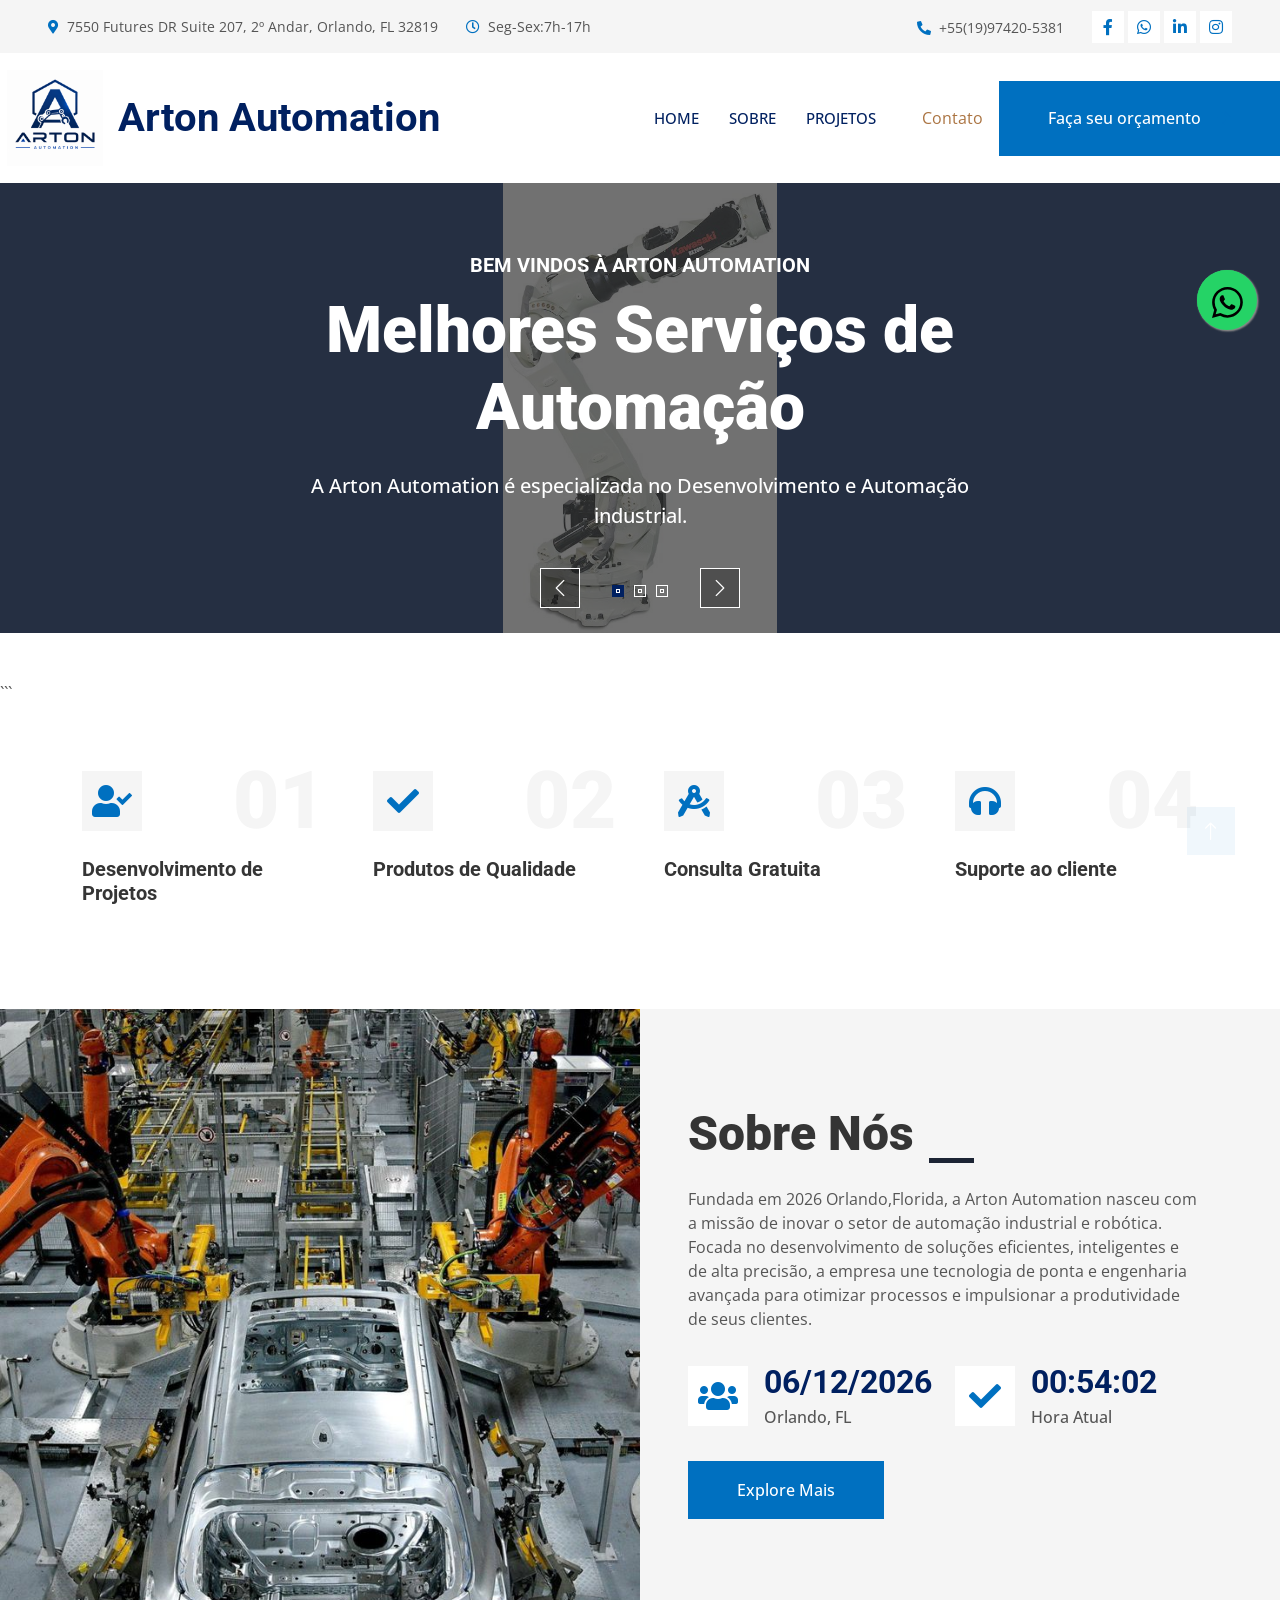
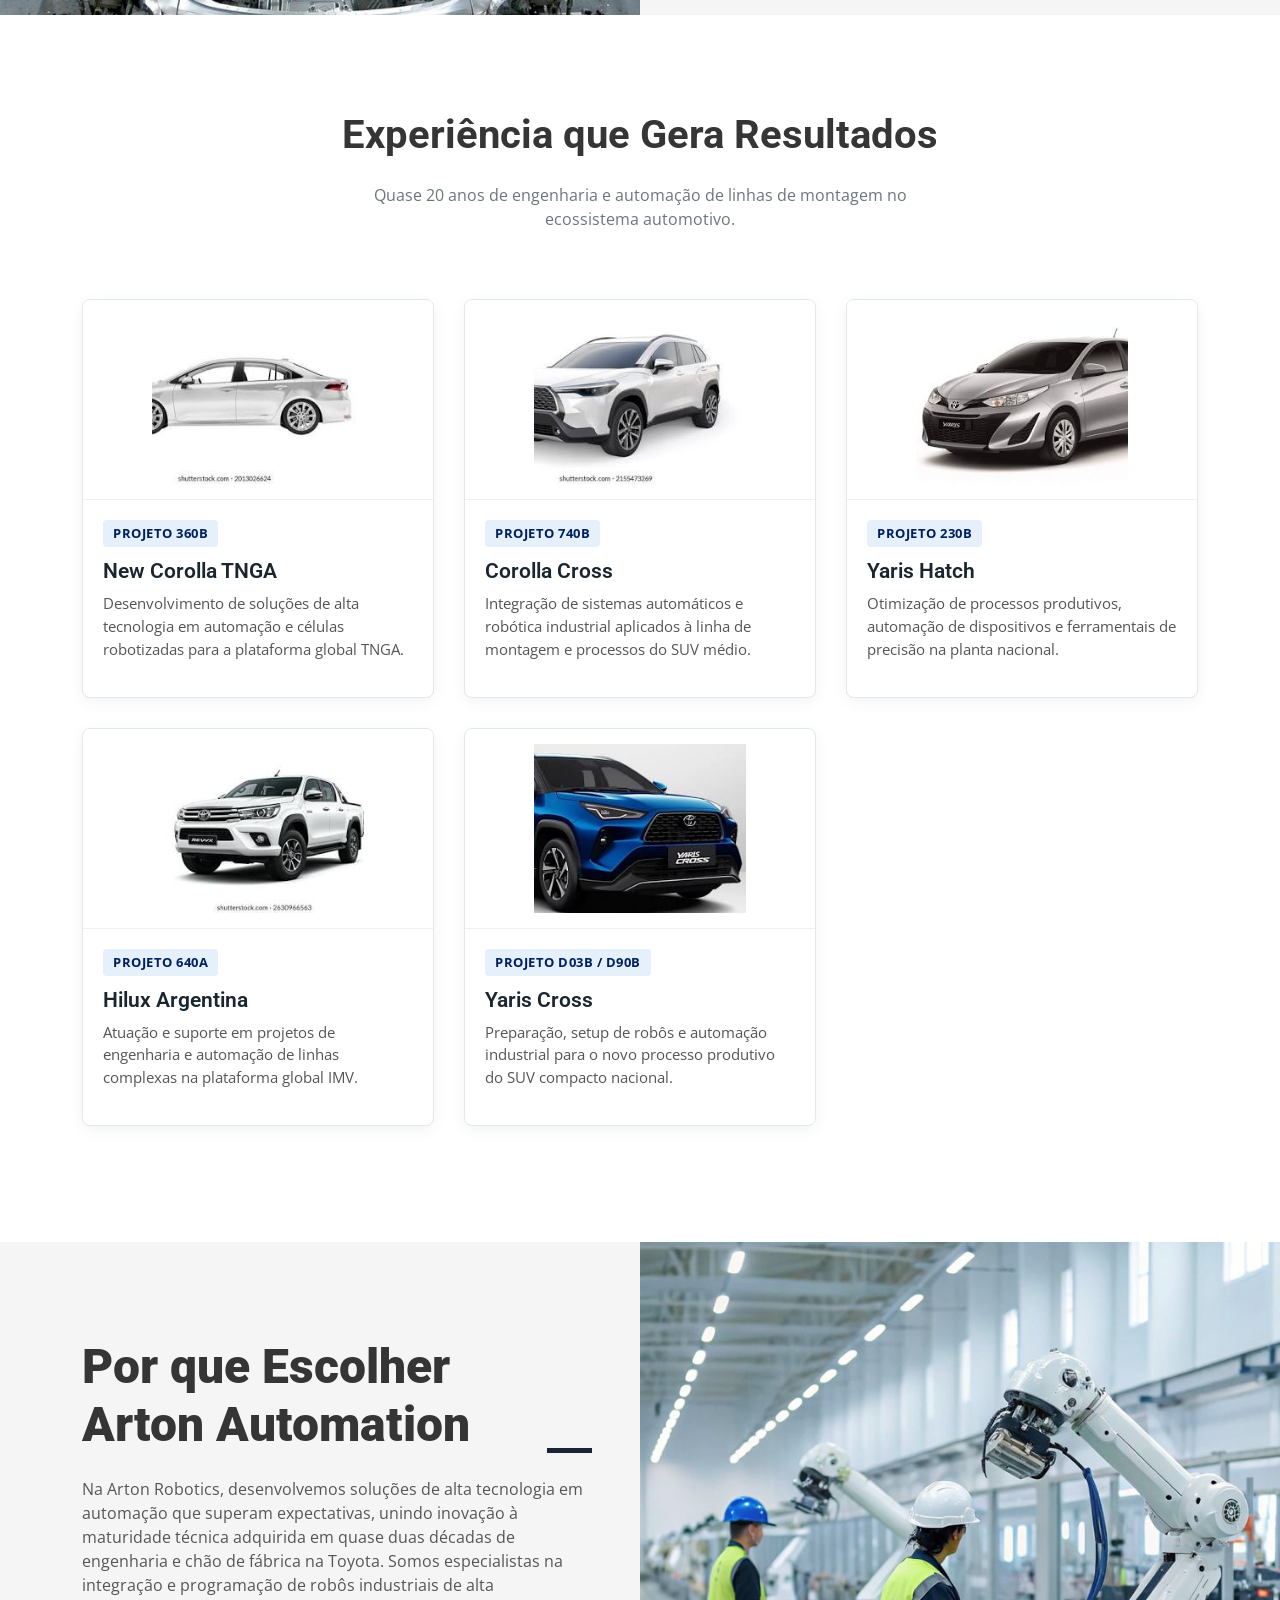
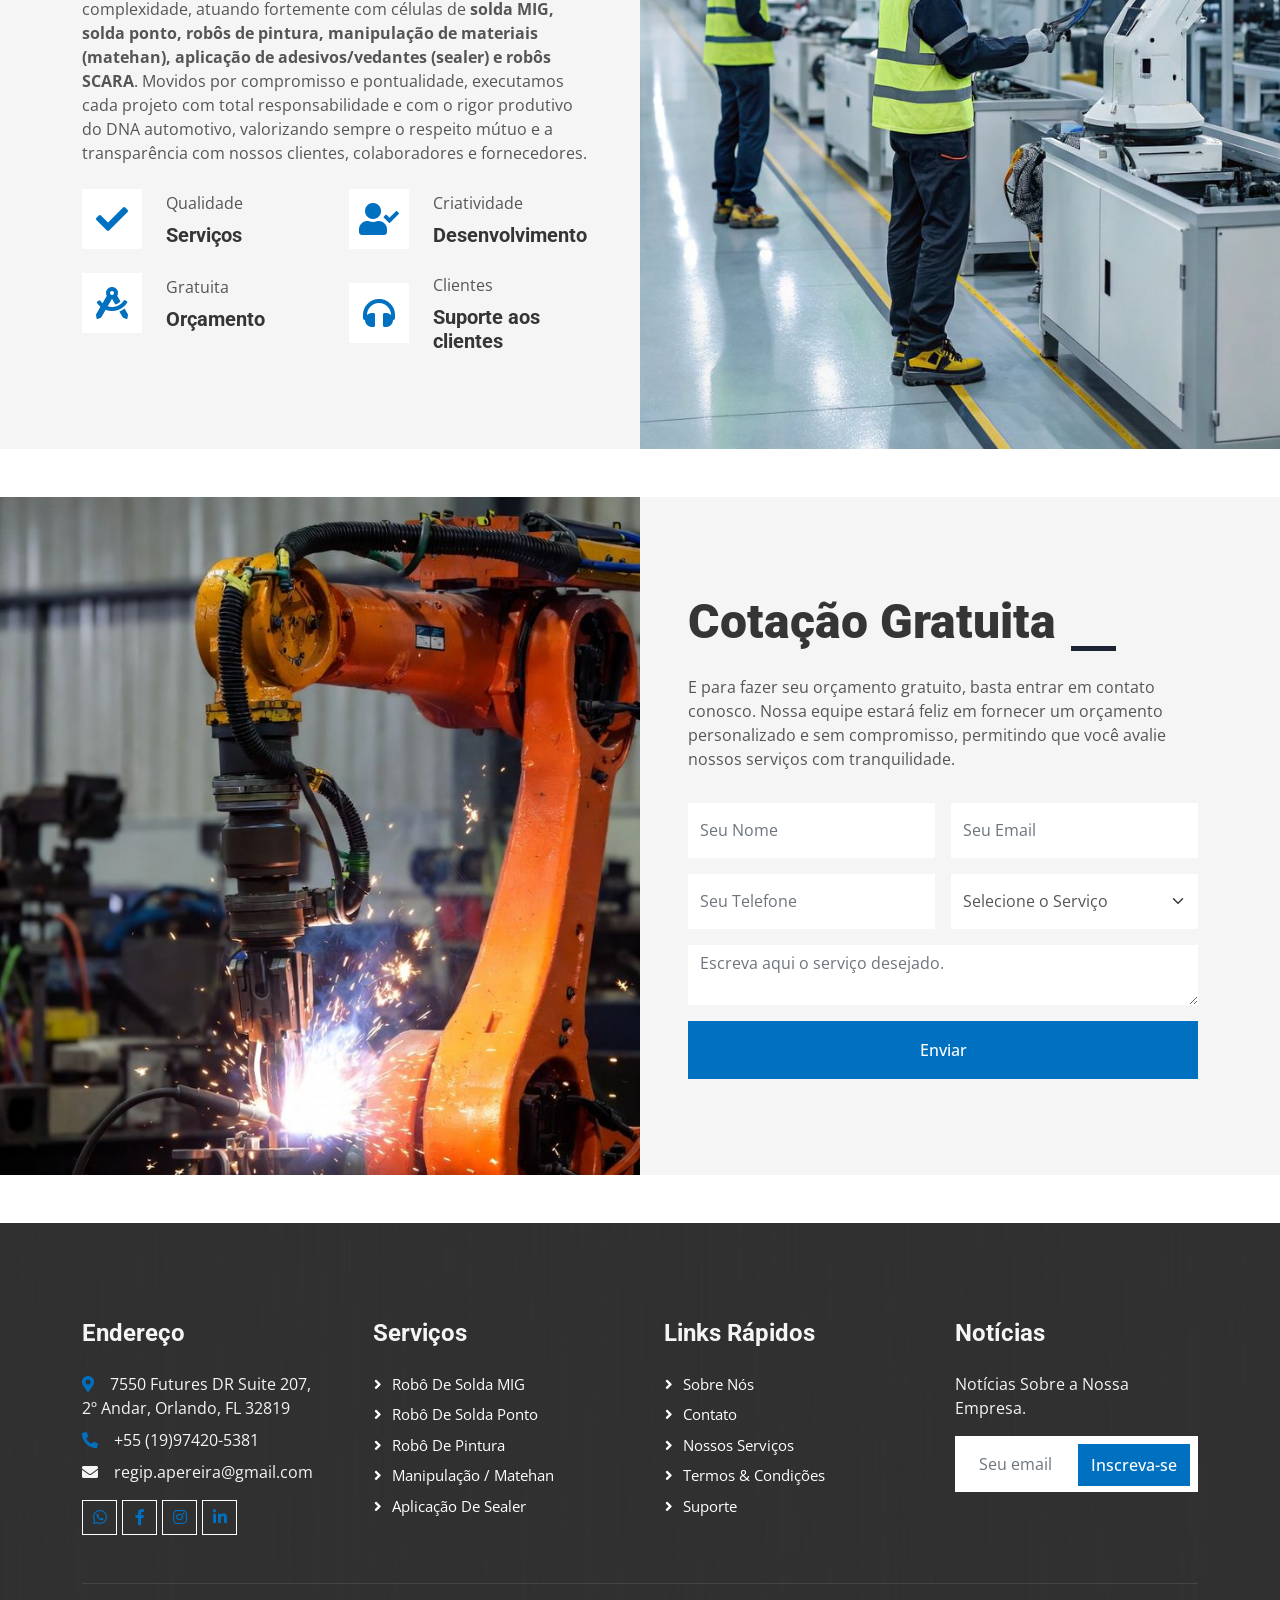
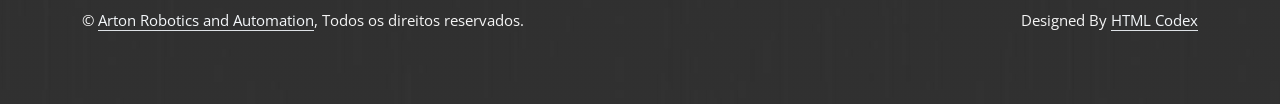
==== commit 28891880: "mudei" ====
--- a/index.html
+++ b/index.html
@@ -122,9 +122,9 @@
     <!-- Navbar End -->
 
 
-    <!-- Carousel Start -->
-    <div class="container-fluid p-0 pb-5">
+<div class="container-fluid p-0 pb-5">
         <div class="owl-carousel header-carousel position-relative">
+            
             <div class="owl-carousel-item position-relative">
                 <img class="img-fluid" src="img\khi-robo.jpg" alt="">
                 <div class="position-absolute top-0 start-0 w-100 h-100 d-flex align-items-center" style="background: rgba(53, 53, 53, .7);">
@@ -134,13 +134,12 @@
                                 <h5 class="text-white text-uppercase mb-3 animated slideInDown">Bem Vindos à Arton Automation</h5>
                                 <h1 class="display-3 text-white animated slideInDown mb-4">Melhores Serviços de Automação</h1>
                                 <p class="fs-5 fw-medium text-white mb-4 pb-2">A Arton Automation é especializada no Desenvolvimento e Automação industrial.</p>
-                               <a href="contact.html" class="btn btn-primary ...">Leia Mais</a>
-                               <a href="./contact.html" class="btn btn-primary ...">Faça seu orçamento...</a>
-                            </div>
-                        </div>
-                    </div>
-                </div>
-            </div>
+                            </div>
+                        </div>
+                    </div>
+                </div>
+            </div>
+
             <div class="owl-carousel-item position-relative">
                 <img class="img-fluid" src="img\robo-fanuc.jpg" alt="">
                 <div class="position-absolute top-0 start-0 w-100 h-100 d-flex align-items-center" style="background: rgba(53, 53, 53, .7);">
@@ -150,13 +149,12 @@
                                 <h5 class="text-white text-uppercase mb-3 animated slideInDown">Bem Vindos à Arton Automation</h5>
                                 <h1 class="display-3 text-white animated slideInDown mb-4">Melhores Serviços de Automação</h1>
                                 <p class="fs-5 fw-medium text-white mb-4 pb-2">A Arton Automation é especializada no Desenvolvimento e Automação industrial.</p>
-                               <a href="contact.html" class="btn btn-primary ...">Leia Mais</a>
-                               <a href="./contact.html" class="btn btn-primary ...">Faça seu orçamento...</a>
-                            </div>
-                        </div>
-                    </div>
-                </div>
-            </div>
+                            </div>
+                        </div>
+                    </div>
+                </div>
+            </div>
+
             <div class="owl-carousel-item position-relative">
                 <img class="img-fluid" src="img\robo-motoman.jpg" alt="">
                 <div class="position-absolute top-0 start-0 w-100 h-100 d-flex align-items-center" style="background: rgba(53, 53, 53, .7);">
@@ -166,18 +164,15 @@
                                 <h5 class="text-white text-uppercase mb-3 animated slideInDown">Bem Vindos à Arton Automation</h5>
                                 <h1 class="display-3 text-white animated slideInDown mb-4">Melhores Serviços de Automação</h1>
                                 <p class="fs-5 fw-medium text-white mb-4 pb-2">A Arton Automation é especializada no Desenvolvimento e Automação industrial.</p>
-                                <a href="contact.html" class="btn btn-primary ...">Leia Mais</a>
-                               <a href="./contact.html" class="btn btn-primary ...">Faça seu orçamento...</a>
-                            </div>
-                        </div>
-                    </div>
-                </div>
-            </div>
-        </div>
-    </div>
-    <!-- Carousel End -->
-
-
+                            </div>
+                        </div>
+                    </div>
+                </div>
+            </div>
+
+        </div>
+    </div>
+    ```
     <!-- Feature Start -->
     <div class="container-xxl py-5">
         <div class="container">
@@ -297,91 +292,74 @@
 
 
     <!-- Service Start -->
-    <div class="container-xxl py-5">
+     <div class="container-xxl py-5">
         <div class="container">
-            <div class="section-title text-center">
-                <h1 class="display-5 mb-5">Nossos Serviços</h1>
-            </div>
-            <div class="row g-4">
-                <div class="col-md-6 col-lg-4 wow fadeInUp" data-wow-delay="0.1s">
-                    <div class="service-item">
-                        <div class="overflow-hidden">
-                            <img class="img-fluid" src="img/Mold_1.jpg" alt="">
-                        </div>
-                        <div class="p-4 text-center border border-5 border-light border-top-0">
-                            <h4 class="mb-3">Usinagem em Geral</h4>
-                            <p>Fazemos o seu Projeto se tornar real</p>
-                            <a class="fw-medium" href="file/Apresentação_whammer_2025.pdf">Saiba Mais<i class="fa fa-arrow-right ms-2"></i></a>
-                        </div>
-                    </div>
-                </div>
-                <div class="col-md-6 col-lg-4 wow fadeInUp" data-wow-delay="0.3s">
-                    <div class="service-item">
-                        <div class="overflow-hidden">
-                            <img class="img-fluid" src="img/mold_2.jpg" alt="">
-                        </div>
-                        <div class="p-4 text-center border border-5 border-light border-top-0">
-                            <h4 class="mb-3">Desenvolvimento de Protótipos</h4>
-                            <p>Desenvolvemos moldes para protótipos</p>
-                            <a class="fw-medium" href="file/Apresentação_whammer_2025.pdf">Saiba Mais<i class="fa fa-arrow-right ms-2"></i></a>
-                        </div>
-                    </div>
-                </div>
-                <div class="col-md-6 col-lg-4 wow fadeInUp" data-wow-delay="0.5s">
-                    <div class="service-item">
-                        <div class="overflow-hidden">
-                            <img class="img-fluid" src="img/mold_3.jpg" alt="">
-                        </div>
-                        <div class="p-4 text-center border border-5 border-light border-top-0">
-                            <h4 class="mb-3">Peças para Veículos</h4>
-                            <p>Peças especiais para Veículos</p>
-                            <a class="fw-medium" href="file/Apresentação_whammer_2025.pdf">Saiba Mais<i class="fa fa-arrow-right ms-2"></i></a>
-                        </div>
-                    </div>
-                </div>
-                <div class="col-md-6 col-lg-4 wow fadeInUp" data-wow-delay="0.1s">
-                    <div class="service-item">
-                        <div class="overflow-hidden">
-                            <img class="img-fluid" src="img/mold_4.jpg" alt="">
-                        </div>
-                        <div class="p-4 text-center border border-5 border-light border-top-0">
-                            <h4 class="mb-3">Outros serviços Desenvolvidos</h4>
-                            <p>Soluções e desenvolvimento</p>
-                            <a class="fw-medium" href="file/Apresentação_whammer_2025.pdf">Saiba Mais<i class="fa fa-arrow-right ms-2"></i></a>
-                        </div>
-                    </div>
-                </div>
-                <div class="col-md-6 col-lg-4 wow fadeInUp" data-wow-delay="0.3s">
-                    <div class="service-item">
-                        <div class="overflow-hidden">
-                            <img class="img-fluid" src="img/mold_5.jpg" alt="">
-                        </div>
-                        <div class="p-4 text-center border border-5 border-light border-top-0">
-                            <h4 class="mb-3">Desenvolvimento de Dispositvos</h4>
-                            <p>Traga seu projeto para Desenvolvermos</p>
-                            <a class="fw-medium" href="file/Apresentação_whammer_2025.pdf">Saiba Mais<i class="fa fa-arrow-right ms-2"></i></a>
-                        </div>
-                    </div>
-                </div>
-                <div class="col-md-6 col-lg-4 wow fadeInUp" data-wow-delay="0.5s">
-                    <div class="service-item">
-                        <div class="overflow-hidden">
-                            <img class="img-fluid" src="img/mold_6.jpg" alt="">
-                        </div>
-                        <div class="p-4 text-center border border-5 border-light border-top-0">
-                            <h4 class="mb-3">Trabalhos Personalizados</h4>
-                            <p>Desenvolva seus protótipos</p>
-                            <a class="fw-medium" href="file/Apresentação_whammer_2025.pdf">Saiba Mais <i class="fa fa-arrow-right ms-2"></i></a>
-                        </div>
-                    </div>
-                </div>
-            </div>
-        </div>
-    </div>
-    <!-- Service End -->
-
-
-    <!-- Feature Start -->
+            <div class="text-center mx-auto mb-5 wow fadeInUp" data-wow-delay="0.1s" style="max-width: 600px;">
+                
+                <h1 class="mb-4">Experiência que Gera Resultados</h1>
+                <p class="text-muted">Quase 20 anos de engenharia e automação de linhas de montagem no ecossistema automotivo.</p>
+            </div>
+
+            <div class="grid-projetos wow fadeInUp" data-wow-delay="0.3s">
+
+                <div class="card-projeto">
+                    <div class="imagem-container">
+                        <img src="img\corolla-sedan.jpg" alt="New Corolla TNGA"> </div>
+                    <div class="conteudo-card">
+                        <span class="codigo-projeto">Projeto 360B</span>
+                        <h3 class="nome-carro">New Corolla TNGA</h3>
+                        <p class="descricao-tecnica">Desenvolvimento de soluções de alta tecnologia em automação e células robotizadas para a plataforma global TNGA.</p>
+                    </div>
+                </div>
+
+                <div class="card-projeto">
+                    <div class="imagem-container">
+                        <img src="img\corolla-cross.jpg" alt="Corolla Cross">
+                    </div>
+                    <div class="conteudo-card">
+                        <span class="codigo-projeto">Projeto 740B</span>
+                        <h3 class="nome-carro">Corolla Cross</h3>
+                        <p class="descricao-tecnica">Integração de sistemas automáticos e robótica industrial aplicados à linha de montagem e processos do SUV médio.</p>
+                    </div>
+                </div>
+
+                <div class="card-projeto">
+                    <div class="imagem-container">
+                        <img src="img\yaris.jpg" alt="Yaris Hatch">
+                    </div>
+                    <div class="conteudo-card">
+                        <span class="codigo-projeto">Projeto 230B</span>
+                        <h3 class="nome-carro">Yaris Hatch</h3>
+                        <p class="descricao-tecnica">Otimização de processos produtivos, automação de dispositivos e ferramentais de precisão na planta nacional.</p>
+                    </div>
+                </div>
+
+                <div class="card-projeto">
+                    <div class="imagem-container">
+                        <img src="img\hillux.jpg" alt="Hilux Argentina">
+                    </div>
+                    <div class="conteudo-card">
+                        <span class="codigo-projeto">Projeto 640A</span>
+                        <h3 class="nome-carro">Hilux Argentina</h3>
+                        <p class="descricao-tecnica">Atuação e suporte em projetos de engenharia e automação de linhas complexas na plataforma global IMV.</p>
+                    </div>
+                </div>
+
+                <div class="card-projeto">
+                    <div class="imagem-container">
+                        <img src="img\yaris-cross.jpg" alt="Yaris Cross">
+                    </div>
+                    <div class="conteudo-card">
+                        <span class="codigo-projeto">Projeto D03B / D90B</span>
+                        <h3 class="nome-carro">Yaris Cross</h3>
+                        <p class="descricao-tecnica">Preparação, setup de robôs e automação industrial para o novo processo produtivo do SUV compacto nacional.</p>
+                    </div>
+                </div>
+
+            </div>
+        </div>
+    </div>
+         <!-- Feature Start -->
     <div class="container-fluid bg-light overflow-hidden my-5 px-lg-0">
         <div class="container feature px-lg-0">
             <div class="row g-0 mx-lg-0">
@@ -390,22 +368,7 @@
                         <div class="section-title text-start">
                             <h1 class="display-5 mb-4">Por que Escolher Arton Automation</h1>
                         </div>
-                        <p class="mb-4 pb-2">
-Excelência e Inovação: Soluções de alta tecnologia em automação e robótica que superam expectativas. Unimos inovação à maturidade técnica adquirida em quase duas décadas de engenharia e chão de fábrica na Toyota, integrando projetos de alta complexidade industrial:
-
-Projeto 360B (New Corolla TNGA)
-
-Projeto 740B (Corolla Cross)
-
-Projeto 230B (Yaris)
-
-Projeto D03B / D90B (Yaris Cross)
-
-Projeto 640A (Hilux Argentina)
-
-Compromisso e Pontualidade: Projetos executados com total responsabilidade e com o rigor produtivo do DNA automotivo.
-
-Parceria de Confiança: Valorizamos o respeito mútuo e a transparência com clientes, colaboradores e fornecedores.</p>
+                        <p class="mb-4">Na Arton Robotics, desenvolvemos soluções de alta tecnologia em automação que superam expectativas, unindo inovação à maturidade técnica adquirida em quase duas décadas de engenharia e chão de fábrica na Toyota. Somos especialistas na integração e programação de robôs industriais de alta complexidade, atuando fortemente com células de <strong>solda MIG, solda ponto, robôs de pintura, manipulação de materiais (matehan), aplicação de adesivos/vedantes (sealer) e robôs SCARA</strong>. Movidos por compromisso e pontualidade, executamos cada projeto com total responsabilidade e com o rigor produtivo do DNA automotivo, valorizando sempre o respeito mútuo e a transparência com nossos clientes, colaboradores e fornecedores.</p>
                         <div class="row g-4">
                             <div class="col-6">
                                 <div class="d-flex align-items-center">
@@ -464,130 +427,7 @@
     </div>
     <!-- Feature End -->
 
-    
-    <!-- Service Start 
-    <div class="container-xxl py-5">
-        <div class="container">
-            <div class="section-title text-center">
-                <h1 class="display-5 mb-5">Nossas Máquinas</h1>
-            </div>
-             <div class="row g-4">
-                <div class="col-md-6 col-lg-4 wow fadeInUp" data-wow-delay="0.1s">
-                    <div class="service-item">
-                        <div class="overflow-hidden">
-                        <img class="img-fluid" src="img/iloveimg-resized/eletroerosão_fio.jpg" alt="">
-                        </div>
-                        <div class="p-4 text-center border border-5 border-light border-top-0">
-                            <h4 class="mb-3">EletroErosão a fio Electrocut AR40-MA </h4>
-                            <p>Dimensões:X-400mm Y-300mm Z-250mm</p>
-                            <a class="fw-medium" href="file/Apresentação_whammer_2025.pdf">Saiba Mais<i class="fa fa-arrow-right ms-2"></i></a>
-                        </div>
-                    </div>
-                </div>
-                <div class="col-md-6 col-lg-4 wow fadeInUp" data-wow-delay="0.3s">
-                    <div class="service-item">
-                        <div class="overflow-hidden">
-                         <img class="img-fluid" src="img/iloveimg-resized/torno_quazar_se_4110.jpg" alt="">
-                        </div>
-                        <div class="p-4 text-center border border-5 border-light border-top-0">
-                            <h4 class="mb-3">Torno Convencional Quazar SE4110</h4>
-                            <p>Dimensões:300mm x 1000mm</p>
-                            <a class="fw-medium" href="file/Apresentação_whammer_2025.pdf">Saiba Mais<i class="fa fa-arrow-right ms-2"></i></a>
-                        </div>
-                    </div>
-                </div>
-                <div class="col-md-6 col-lg-4 wow fadeInUp" data-wow-delay="0.5s">
-                    <div class="service-item">
-                        <div class="overflow-hidden">
-                            <img class="img-fluid" src="img/iloveimg-resized/impressora_3d.jpg" alt="">
-                        </div>
-                        <div class="p-4 text-center border border-5 border-light border-top-0">
-                            <h4 class="mb-3">Impressora 3D Bambu Lab A1 </h4>
-                            <p>Dimensões:X-250mm Y-250mm Z-250mm</p>
-                            <a class="fw-medium" href="file/Apresentação_whammer_2025.pdf">Saiba Mais<i class="fa fa-arrow-right ms-2"></i></a>
-                        </div>
-                    </div>
-                </div>          
-            <div class="row g-4">
-                <div class="col-md-6 col-lg-4 wow fadeInUp" data-wow-delay="0.1s">
-                    <div class="service-item">
-                        <div class="overflow-hidden">
-                            <img class="img-fluid" src="img/iloveimg-resized/cnc_sinistron_B7.jpg" alt="">
-                        </div>
-                        <div class="p-4 text-center border border-5 border-light border-top-0">
-                            <h4 class="mb-3">CNC Sinitron B7</h4>
-                            <p>Dimensões:X-1500mm Y-700mm Z-600mm</p>
-                            <a class="fw-medium" href="file/Apresentação_whammer_2025.pdf">Saiba Mais<i class="fa fa-arrow-right ms-2"></i></a>
-                        </div>
-                    </div>
-                </div>
-                <div class="col-md-6 col-lg-4 wow fadeInUp" data-wow-delay="0.3s">
-                    <div class="service-item">
-                        <div class="overflow-hidden">
-                            <img class="img-fluid" src="img/iloveimg-resized/cnc_snistron_vmc_65.jpg" alt="">
-                        </div>
-                        <div class="p-4 text-center border border-5 border-light border-top-0">
-                            <h4 class="mb-3">CNC Sinitron VMC-65</h4>
-                            <p>Dimensões:X-600mm Y-400mm Z-400mm</p>
-                            <a class="fw-medium" href="file/Apresentação_whammer_2025.pdf">Saiba Mais<i class="fa fa-arrow-right ms-2"></i></a>
-                        </div>
-                    </div>
-                </div>
-                <div class="col-md-6 col-lg-4 wow fadeInUp" data-wow-delay="0.5s">
-                    <div class="service-item">
-                        <div class="overflow-hidden">
-                            <img class="img-fluid" src="img/iloveimg-resized/eletroerosão_penetracao_engemaq_edm_400.jpg" alt="">
-                        </div>
-                        <div class="p-4 text-center border border-5 border-light border-top-0">
-                            <h4 class="mb-3">EletroErosão Engemaq EDM 400</h4>
-                            <p>Dimensões:X-400mm Y-300mm Z-200mm</p>
-                            <a class="fw-medium" href="file/Apresentação_whammer_2025.pdf">Saiba Mais<i class="fa fa-arrow-right ms-2"></i></a>
-                        </div>
-                    </div>
-                </div>
-                <div class="col-md-6 col-lg-4 wow fadeInUp" data-wow-delay="0.1s">
-                    <div class="service-item">
-                        <div class="overflow-hidden">
-                            <img class="img-fluid" src="img/iloveimg-resized/retifica_ferdmat (1).jpg" alt="">
-                        </div>
-                        <div class="p-4 text-center border border-5 border-light border-top-0">
-                            <h4 class="mb-3">Retifica Ferdmat</h4>
-                            <p>Dimensões:X-600mm Y-400mm Z-00mm</p>
-                            <a class="fw-medium" href="file/Apresentação_whammer_2025.pdf">Saiba Mais<i class="fa fa-arrow-right ms-2"></i></a>
-                        </div>
-                    </div>
-                </div>
-                <div class="col-md-6 col-lg-4 wow fadeInUp" data-wow-delay="0.3s">
-                    <div class="service-item">
-                        <div class="overflow-hidden">
-                            <img class="img-fluid" src="img/iloveimg-resized/furo_rapido_drill_30.jpg" alt="">
-                        </div>
-                        <div class="p-4 text-center border border-5 border-light border-top-0">
-                            <h4 class="mb-3">Furo Rápido Drill 20</h4>                       
-                            <p>Dimensões:X-350mm Y-250mm Z-300mm</p>
-                            <a class="fw-medium" href="file/Apresentação_whammer_2025.pdf">Saiba Mais<i class="fa fa-arrow-right ms-2"></i></a>
-                        </div>
-                    </div>
-                </div>
-                <div class="col-md-6 col-lg-4 wow fadeInUp" data-wow-delay="0.5s">
-                    <div class="service-item">
-                        <div class="overflow-hidden">
-                            <img class="img-fluid" src="img/iloveimg-resized/fresa_argo.jpg" alt="">
-                        </div>
-                        <div class="p-4 text-center border border-5 border-light border-top-0">
-                            <h4 class="mb-3">Fresa Argo</h4>
-                            <p>Dimensões:X-800mm Y-500mm Z-400mm</p>
-                            <a class="fw-medium" href="file/Apresentação_whammer_2025.pdf">Saiba Mais<i class="fa fa-arrow-right ms-2"></i></a>
-                        </div>
-                    </div>
-                </div>
-            </div>
-        </div>
-    </div>
-    Service End -->
-
-
-    <!-- Quote Start -->
+     <!-- Quote Start -->
     <div class="container-fluid bg-light overflow-hidden my-5 px-lg-0">
         <div class="container quote px-lg-0">
             <div class="row g-0 mx-lg-0">
@@ -650,8 +490,8 @@
                     <h4 class="text-light mb-4">Endereço</h4>
                     <p class="mb-2"><i class="fa fa-map-marker-alt me-3"></i>7550 Futures DR Suite 207, 2º Andar, Orlando, FL 32819
                         </p>
-                    <p class="mb-2"><i class="fa fa-phone-alt me-3"></i>+55 (19)97414-1140</p>
-                    <p class="mb-2"><i class="fa fa-envelope me-3"></i>ferramentaria@whammer.com.br</p>
+                    <p class="mb-2"><i class="fa fa-phone-alt me-3"></i>+55 (19)97420-5381</p>
+                    <p class="mb-2"><i class="fa fa-envelope me-3"></i>regip.apereira@gmail.com</p>
                     <div class="d-flex pt-2">
                         <a class="btn btn-outline-light btn-social" href="https://wa.me/5519974205381?text=Quero%20saber%20mais%20sobre%20os%20Servi%C3%A7os..."><i class="fab fa-whatsapp"></i></a>
                         <a class="btn btn-outline-light btn-social" href=""><i class="fab fa-facebook-f"></i></a>
@@ -659,32 +499,42 @@
                         <a class="btn btn-outline-light btn-social" href=""><i class="fab fa-linkedin-in"></i></a>
                     </div>
                 </div>
-                <div class="col-lg-3 col-md-6">
+               <div class="col-lg-3 col-md-6">
                     <h4 class="text-light mb-4">Serviços</h4>
-                    <a class="btn btn-link" href="./project.html">Usinagem em Geral</a>
-                    <a class="btn btn-link" href="./service.html">Desenvolvimento de Protótipos</a>
-                    <a class="btn btn-link" href="./project.html">Peças para Veículos</a>
-                    <a class="btn btn-link" href="./service.html">Desenvolvimento de Dispositvos</a>
-                    <a class="btn btn-link" href="./index.html">Trabalhos Personalizados</a>
-                </div>
+                    <a class="btn btn-link" href="#" onclick="window.scrollTo({top: 0, behavior: 'smooth'}); return false;">Robô de Solda MIG</a>
+                    <a class="btn btn-link" href="#" onclick="window.scrollTo({top: 0, behavior: 'smooth'}); return false;">Robô de Solda Ponto</a>
+                    <a class="btn btn-link" href="#" onclick="window.scrollTo({top: 0, behavior: 'smooth'}); return false;">Robô de Pintura</a>
+                    <a class="btn btn-link" href="#" onclick="window.scrollTo({top: 0, behavior: 'smooth'}); return false;">Manipulação / Matehan</a>
+                    <a class="btn btn-link" href="#" onclick="window.scrollTo({top: 0, behavior: 'smooth'}); return false;">Aplicação de Sealer</a>
+               </div>
                 <div class="col-lg-3 col-md-6">
                     <h4 class="text-light mb-4">Links Rápidos</h4>
-                    <a class="btn btn-link" href="./about.html">Sobre Nós</a>
-                    <a class="btn btn-link" href="https://wa.me/5519974205381?text=Quero%20saber%20mais%20sobre%20os%20Servi%C3%A7os...">Contato</a>
+                    <a class="btn btn-link" href="#sobre-nos" onclick="document.getElementById('sobre-nos').scrollIntoView({behavior: 'smooth'}); return false;">Sobre Nós</a>
+                    <a class="btn btn-link" href="https://wa.me/5519974205381?text=Olá!%20Gostaria%20de%20entrar%20em%20contato." target="_blank">Contato</a>
                     <a class="btn btn-link" href="./service.html">Nossos Serviços</a>
-                    <a class="btn btn-link" href="https://wa.me/5519974205381?text=Quero%20saber%20mais%20sobre%20os%20Servi%C3%A7os...">Termos & Condições</a>
-                    <a class="btn btn-link" href="https://wa.me/5519974205381?text=Quero%20saber%20mais%20sobre%20os%20Servi%C3%A7os...">Suporte</a>
+                    <a class="btn btn-link" href="https://wa.me/5519974205381?text=Olá!%20Quero%20saber%20mais%20sobre%20os%20Termos%20e%20Condições." target="_blank">Termos & Condições</a>
+                    <a class="btn btn-link" href="https://wa.me/5519974205381?text=Olá!%20Preciso%20de%20Suporte%20técnico." target="_blank">Suporte</a>
                 </div>
                 <div class="col-lg-3 col-md-6">
                     <h4 class="text-light mb-4">Notícias</h4>
-                    <p>Noticías Sobre a Nossa Empresa.</p>
+                    <p>Notícias Sobre a Nossa Empresa.</p>
                     <div class="position-relative mx-auto" style="max-width: 400px;">
-                        <input class="form-control border-0 w-100 py-3 ps-4 pe-5" type="text" placeholder="Seu email">
-                        <button type="button" class="btn btn-primary py-2 position-absolute top-0 end-0 mt-2 me-2">Inscreva-se</button>
-                    </div>
-                </div>
-            </div>
-        </div>
+                        <input id="newsletter-email" class="form-control border-0 w-100 py-3 ps-4 pe-5" type="text" placeholder="Seu email">
+                        <button type="button" class="btn btn-primary py-2 position-absolute top-0 end-0 mt-2 me-2" onclick="enviarPorEmail()">Inscreva-se</button>
+                    </div>
+                </div>
+
+<script>
+function enviarPorEmail() {
+    var emailUsuario = document.getElementById('newsletter-email').value;
+    if(emailUsuario) {
+        // Abre o aplicativo de e-mail padrão do usuário (Outlook, Gmail, etc)
+        window.location.href = "mailto:contato@artonrobotics.com.br?subject=Inscrição na Newsletter&body=Por favor, me adicione na lista de notícias. Meu e-mail é: " + emailUsuario;
+    } else {
+        alert("Por favor, digite seu e-mail antes de clicar em Inscreva-se.");
+    }
+}
+</script>
         <div class="container">
             <div class="copyright">
                 <div class="row">
--- a/css/style.css
+++ b/css/style.css
@@ -24,6 +24,82 @@
 .navbar-nav .nav-item.nav-link.active {
     color: #0070C0 !important; /* Azul Vivo Acesdo */
     background: transparent !important; /* Remove qualquer fundo residual */
+}
+/* ==========================================================
+   SEÇÃO DE PROJETOS E EXPERIÊNCIA AUTOMOTIVA
+   ========================================================== */
+.grid-projetos {
+    display: grid;
+    grid-template-columns: repeat(auto-fit, minmax(280px, 1fr));
+    gap: 30px;
+    padding: 20px 0;
+}
+
+.card-projeto {
+    background-color: #ffffff;
+    border-radius: 8px;
+    overflow: hidden;
+    box-shadow: 0 4px 15px rgba(0, 0, 0, 0.05);
+    transition: transform 0.3s ease, box-shadow 0.3s ease;
+    border: 1px solid #e1e8ed;
+}
+
+.card-projeto:hover {
+    transform: translateY(-5px);
+    box-shadow: 0 8px 25px rgba(0, 0, 0, 0.15);
+}
+
+.imagem-container {
+    width: 100%;
+    height: 200px;
+    overflow: hidden;
+    background-color: #fff;
+    display: flex;
+    align-items: center;
+    justify-content: center;
+    padding: 15px;
+    border-bottom: 1px solid #f0f0f0;
+}
+
+.imagem-container img {
+    max-width: 100%;
+    max-height: 100%;
+    object-fit: contain;
+    transition: transform 0.4s ease;
+}
+
+.card-projeto:hover .imagem-container img {
+    transform: scale(1.08);
+}
+
+.conteudo-card {
+    padding: 20px;
+}
+
+.codigo-projeto {
+    display: inline-block;
+    background-color: #e6f0fa;
+    color: #002060; /* Usando o azul escuro padrão da Arton */
+    font-size: 0.8rem;
+    font-weight: bold;
+    padding: 4px 10px;
+    border-radius: 4px;
+    margin-bottom: 12px;
+    text-transform: uppercase;
+    letter-spacing: 0.5px;
+}
+
+.nome-carro {
+    font-size: 1.3rem;
+    color: #1a252f;
+    margin-bottom: 8px;
+    font-weight: 600;
+}
+
+.descricao-tecnica {
+    font-size: 0.95rem;
+    color: #555;
+    line-height: 1.5;
 }
 /* ==========================================================
    FORÇAR PADRÃO AZUL DA ARTON ROBOTICS NO MENU DE NAVEGAÇÃO
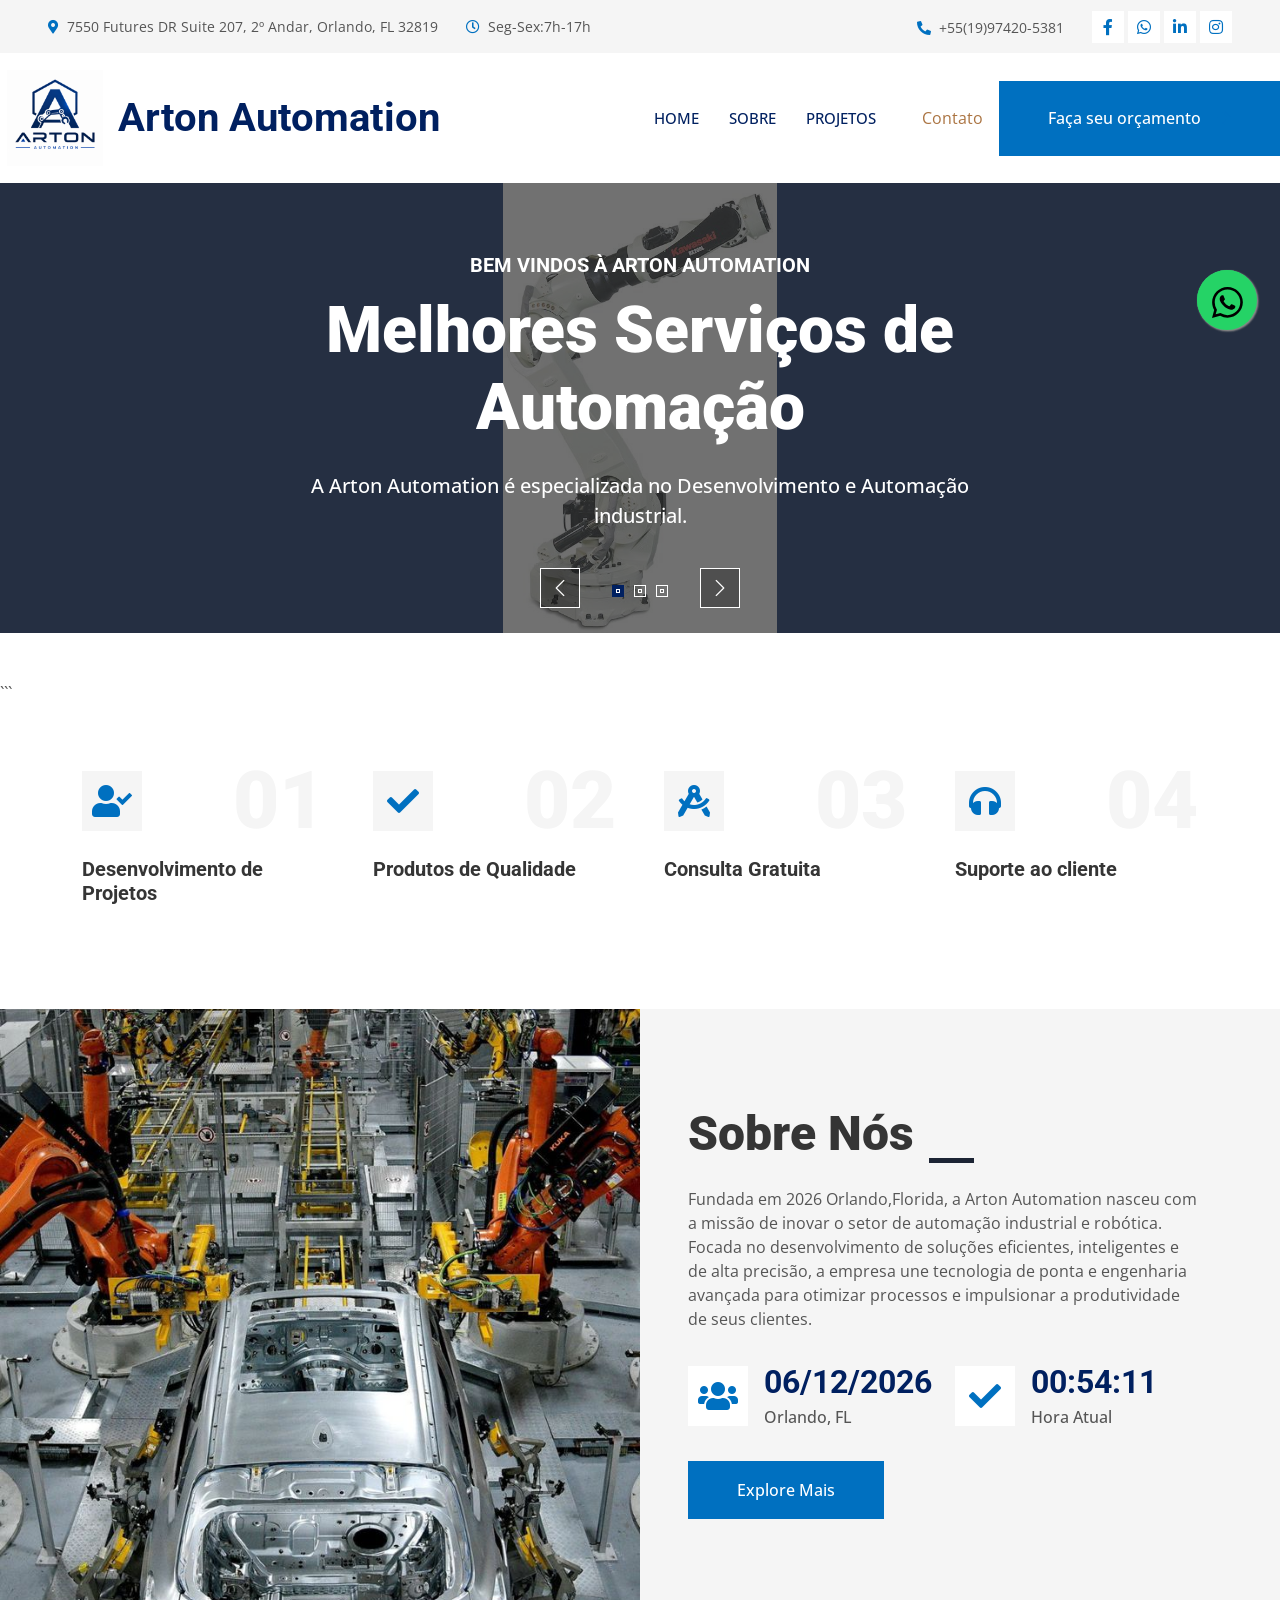
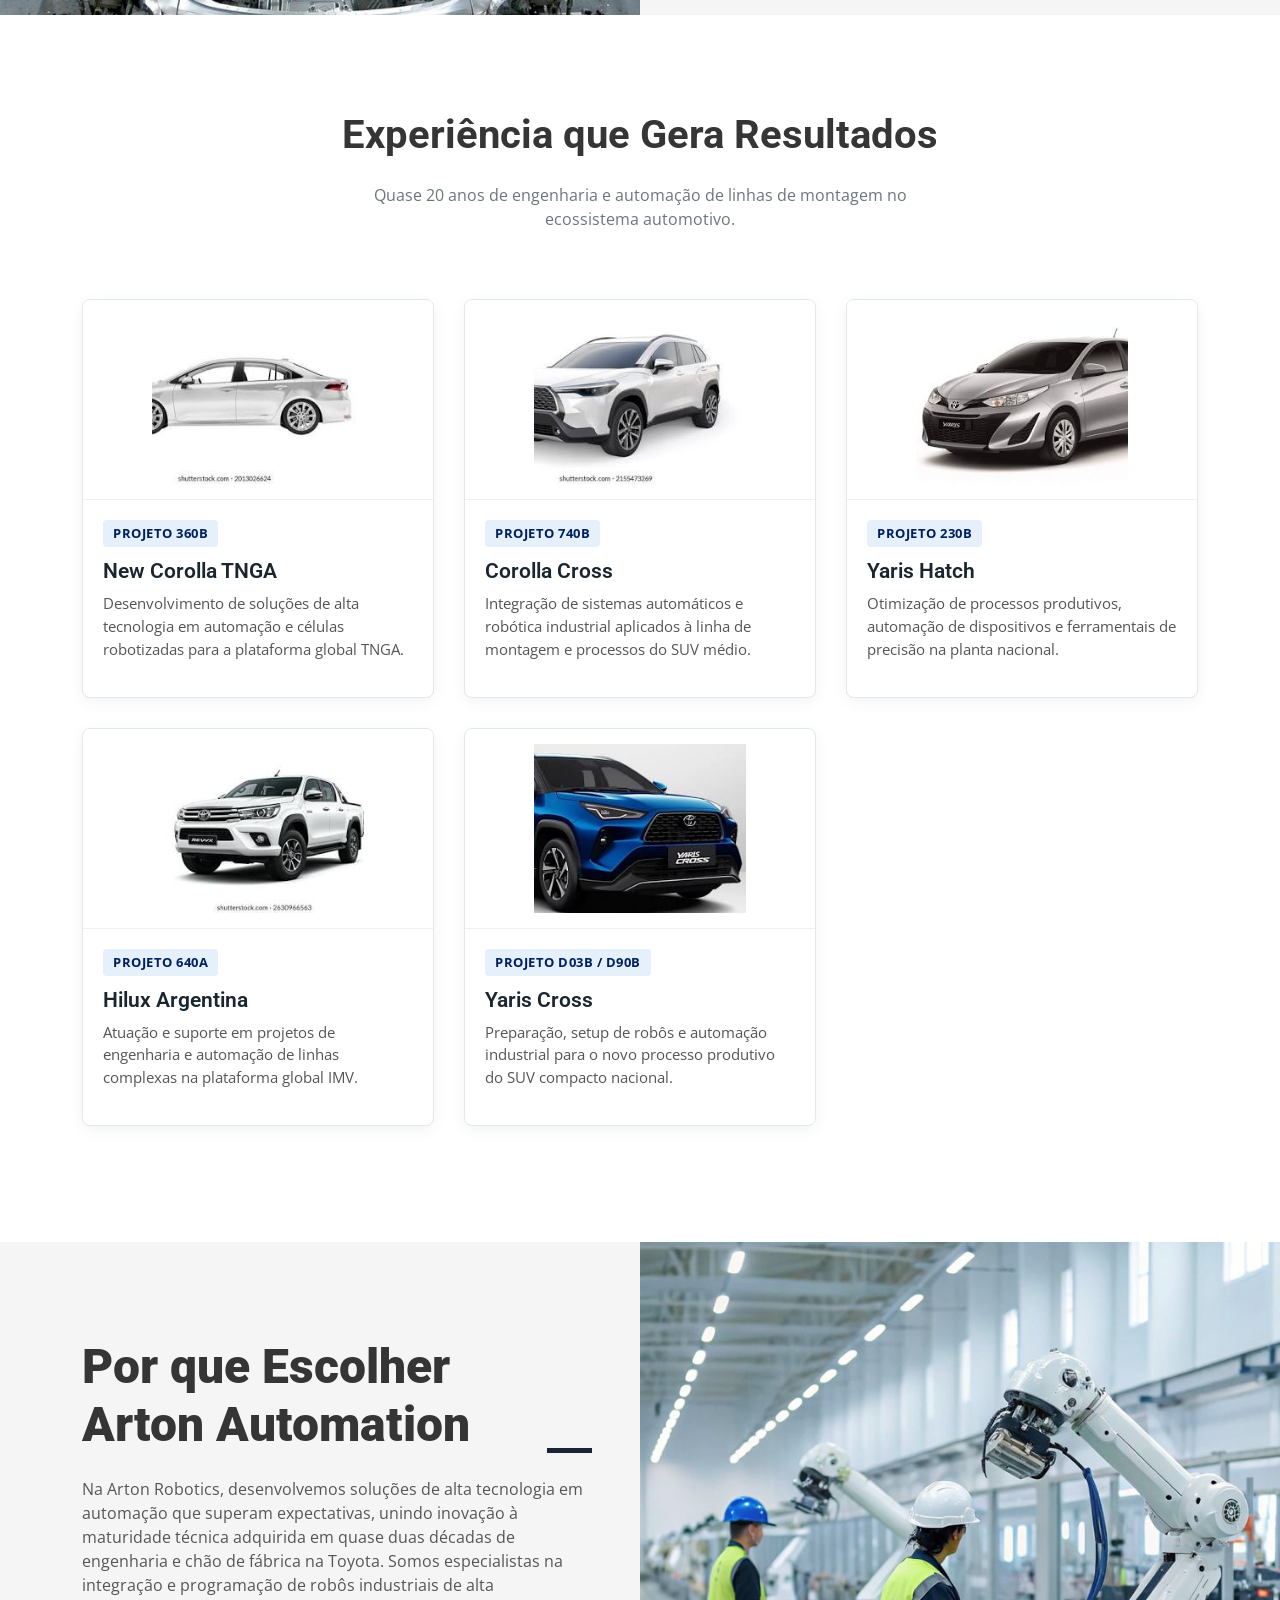
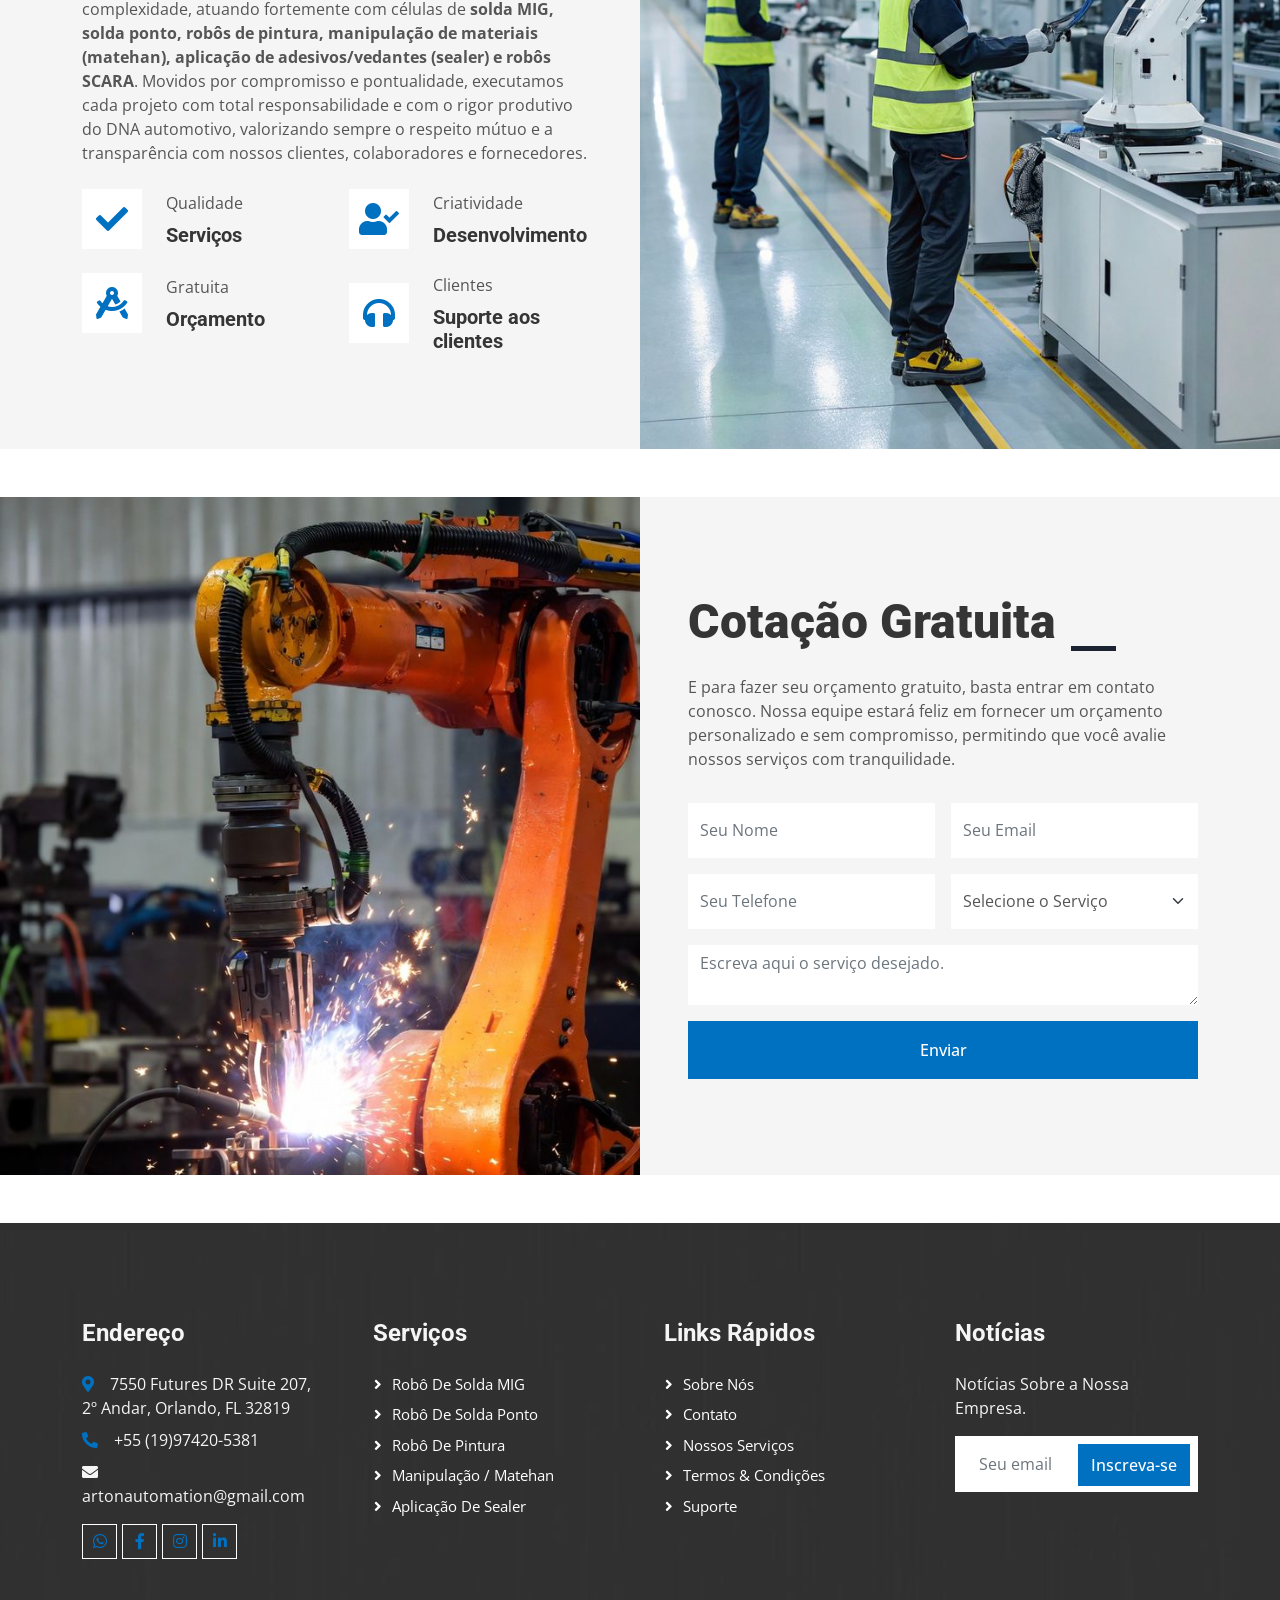
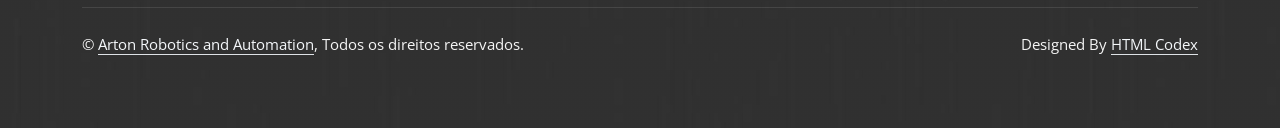
==== commit 76c02bec: "email change" ====
--- a/index.html
+++ b/index.html
@@ -491,7 +491,7 @@
                     <p class="mb-2"><i class="fa fa-map-marker-alt me-3"></i>7550 Futures DR Suite 207, 2º Andar, Orlando, FL 32819
                         </p>
                     <p class="mb-2"><i class="fa fa-phone-alt me-3"></i>+55 (19)97420-5381</p>
-                    <p class="mb-2"><i class="fa fa-envelope me-3"></i>regip.apereira@gmail.com</p>
+                    <p class="mb-2"><i class="fa fa-envelope me-3"></i>artonautomation@gmail.com</p>
                     <div class="d-flex pt-2">
                         <a class="btn btn-outline-light btn-social" href="https://wa.me/5519974205381?text=Quero%20saber%20mais%20sobre%20os%20Servi%C3%A7os..."><i class="fab fa-whatsapp"></i></a>
                         <a class="btn btn-outline-light btn-social" href=""><i class="fab fa-facebook-f"></i></a>
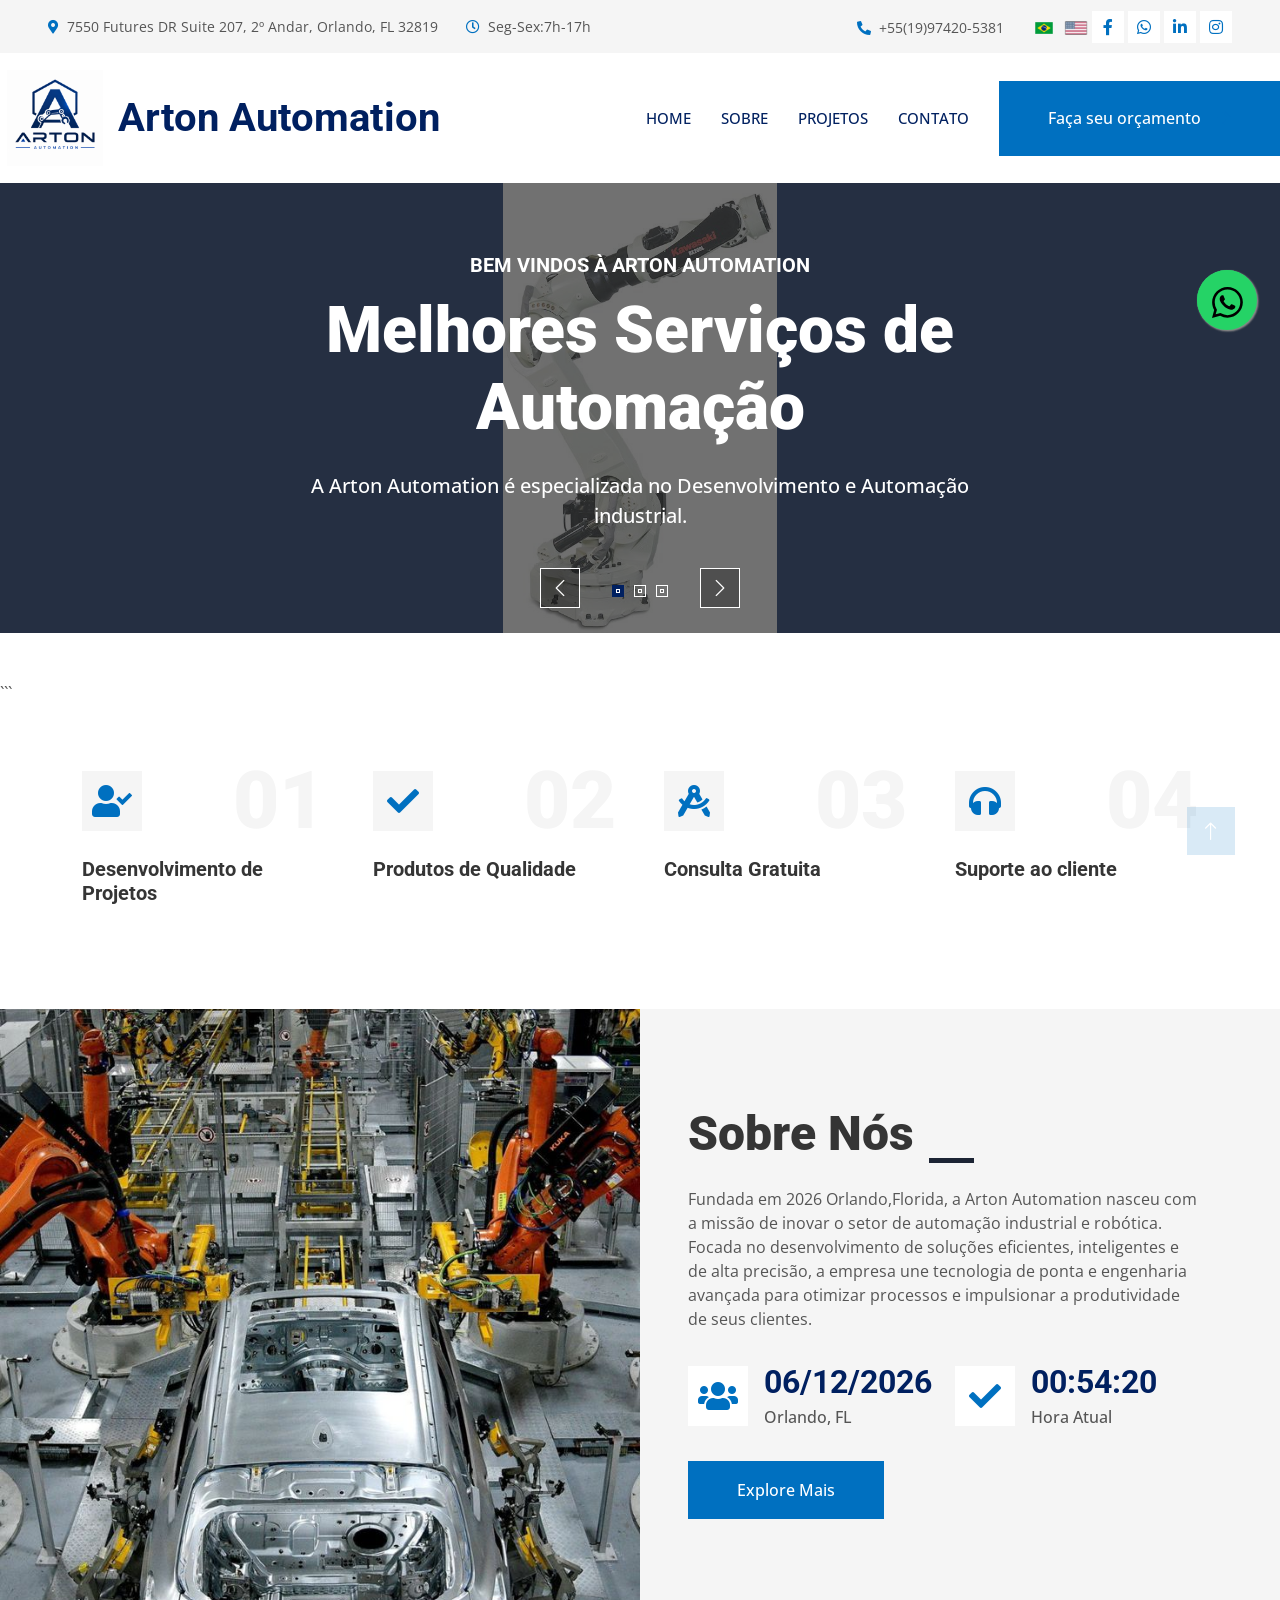
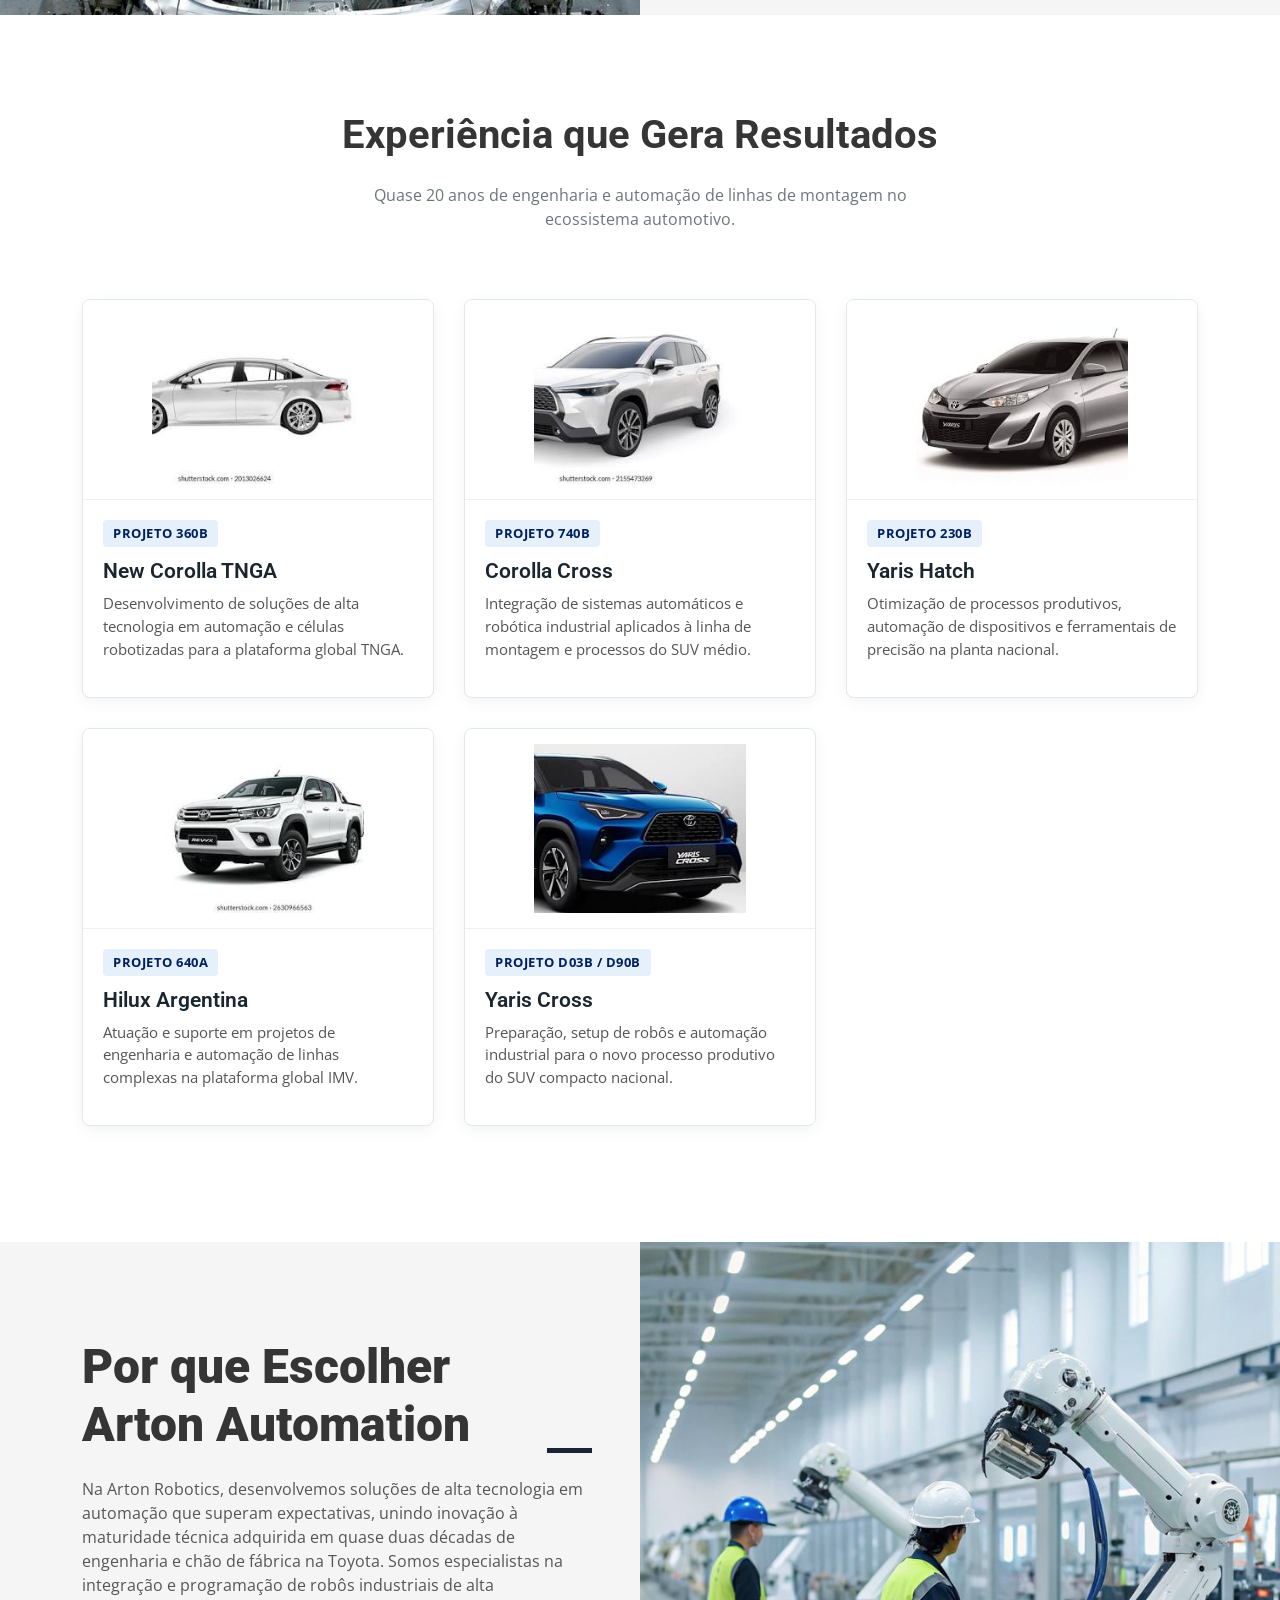
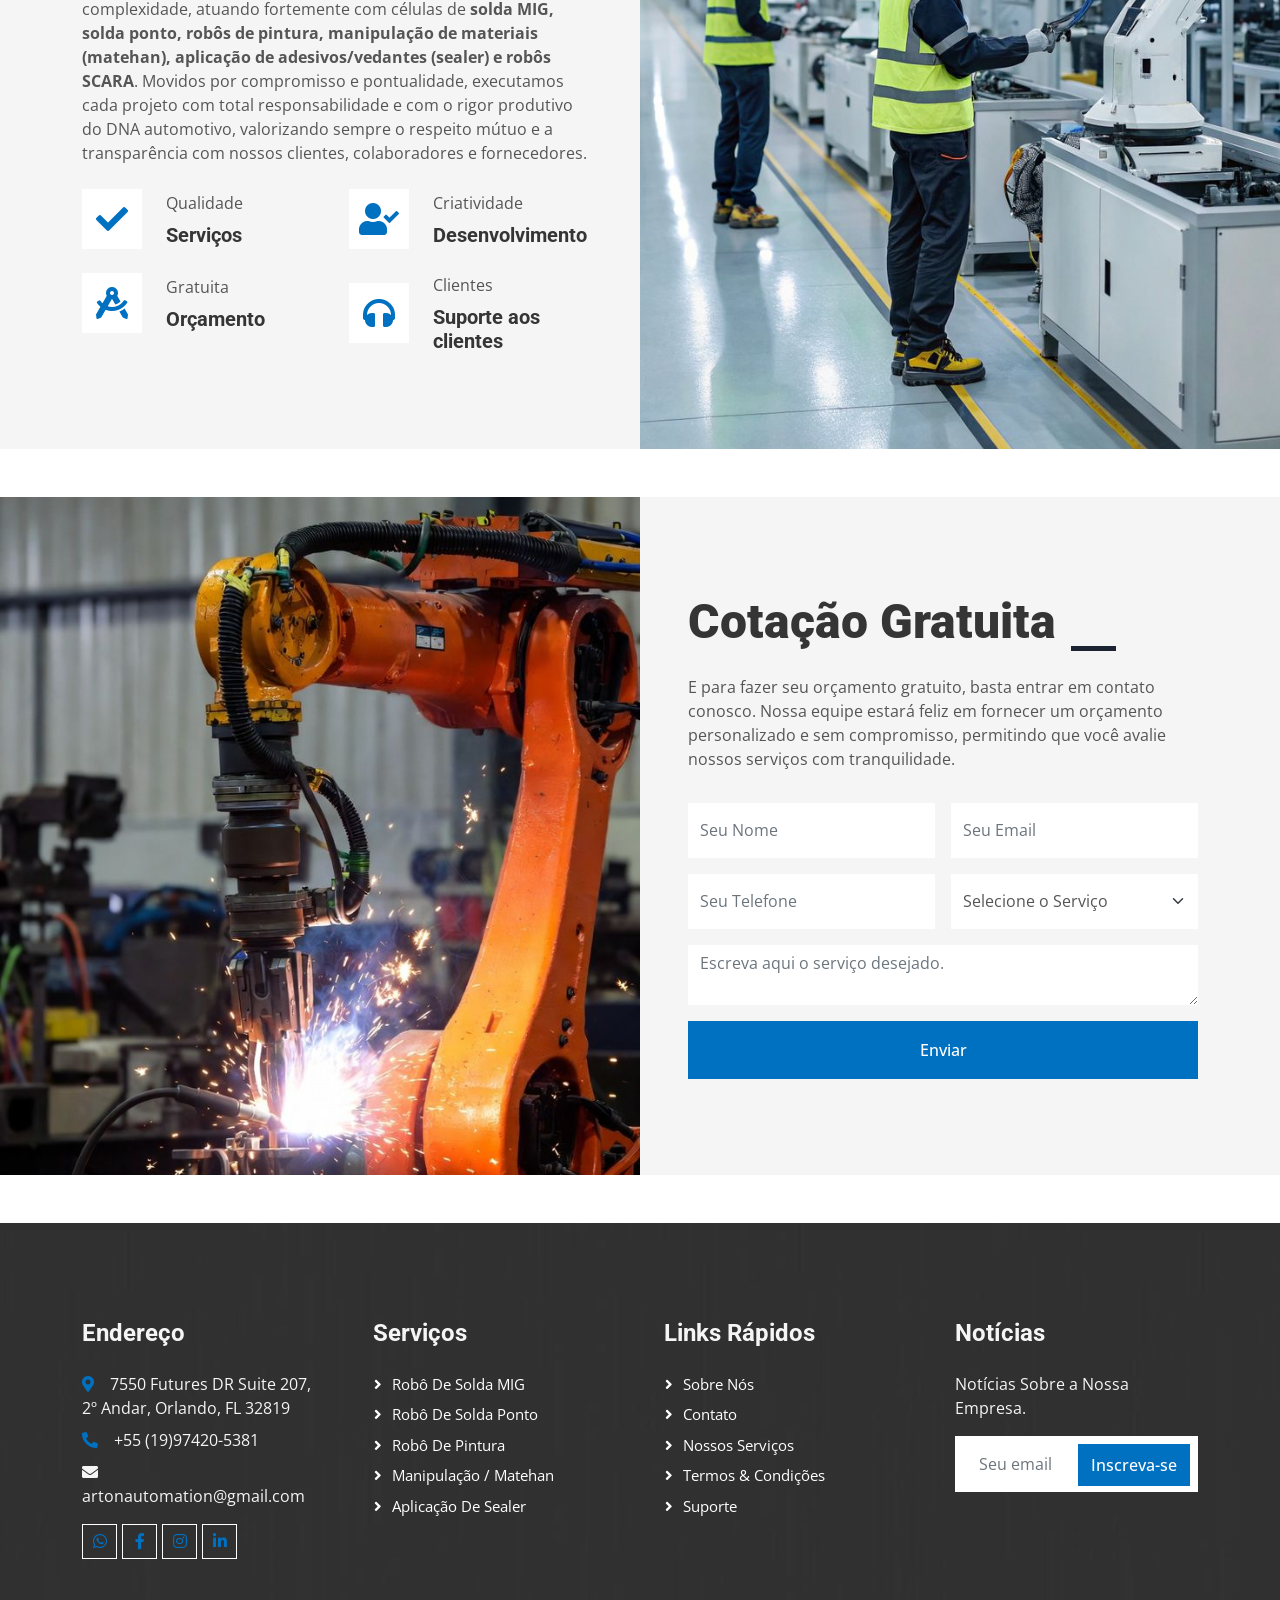
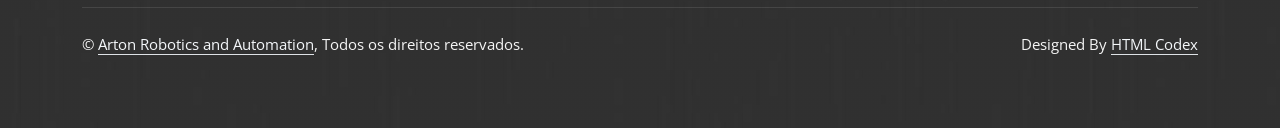
==== commit e59baea2: "various modified" ====
--- a/index.html
+++ b/index.html
@@ -60,6 +60,14 @@
                     <small class="fa fa-phone-alt text-primary me-2"></small>
                     <small>+55(19)97420-5381</small>
                 </div>
+                <div class="h-100 d-inline-flex align-items-center">
+    <a href="index.html" class="me-2" title="Português">
+        <img src="img/bandeira-br.png" alt="Brasil" style="width: 24px; opacity: 1;">
+    </a>
+    <a href="en/index.html" title="English">
+        <img src="img/bandeira-en.png" alt="USA" style="width: 24px; opacity: 0.6;">
+    </a>
+</div>
                 <div class="h-100 d-inline-flex align-items-center">
                     <a class="btn btn-sm-square bg-white text-primary me-1" href=""><i class="fab fa-facebook-f"></i></a>
                     <a class="btn btn-sm-square bg-white text-primary me-1" href="https://wa.me/5519974205381?text=Quero%20saber%20mais%20sobre%20os%20Servi%C3%A7os..."><i class="fab fa-whatsapp"></i></a>                   
@@ -101,20 +109,11 @@
             <div class="navbar-nav ms-auto p-4 p-lg-0">
                 <a href="index.html" class="nav-item nav-link">Home</a>
                 <a href="about.html" class="nav-item nav-link">Sobre</a>
-                 <!-- <a href="service.html" class="nav-item nav-link">Serviços</a>-->
                 <a href="project.html" class="nav-item nav-link">Projetos</a>
+                <a href="contact.html" class="nav-item nav-link">Contato</a>
                 <div class="nav-item dropdown">
-                    <!--<a href="#" class="nav-link dropdown-toggle" data-bs-toggle="dropdown">Páginas</a>
-                    <div class="dropdown-menu fade-up m-0">
-                        <a href="quote.html" class="dropdown-item">Orçamentos</a>                        
-                        <a href="index.html" class="dropdown-item">Máquinas</a>
-                       S <a href="team.html" class="dropdown-item">Our Team</a>
-                        <a href="testimonial.html" class="dropdown-item">Testimonial</a>
-                        <a href="404.html" class="dropdown-item">404 Page</a>-->
-                    </div>
-                </div>
-                <!-- Como deve ficar: -->
-                <a href="contact.html" class="nav-item nav-link">Contato</a>
+            </div>
+                </div> 
             </div>
             <a href="./contact.html" class="btn btn-primary py-4 px-lg-5 d-none d-lg-block">Faça seu orçamento<i class="fa fa-arrow-right ms-3"></i></a>
         </div>
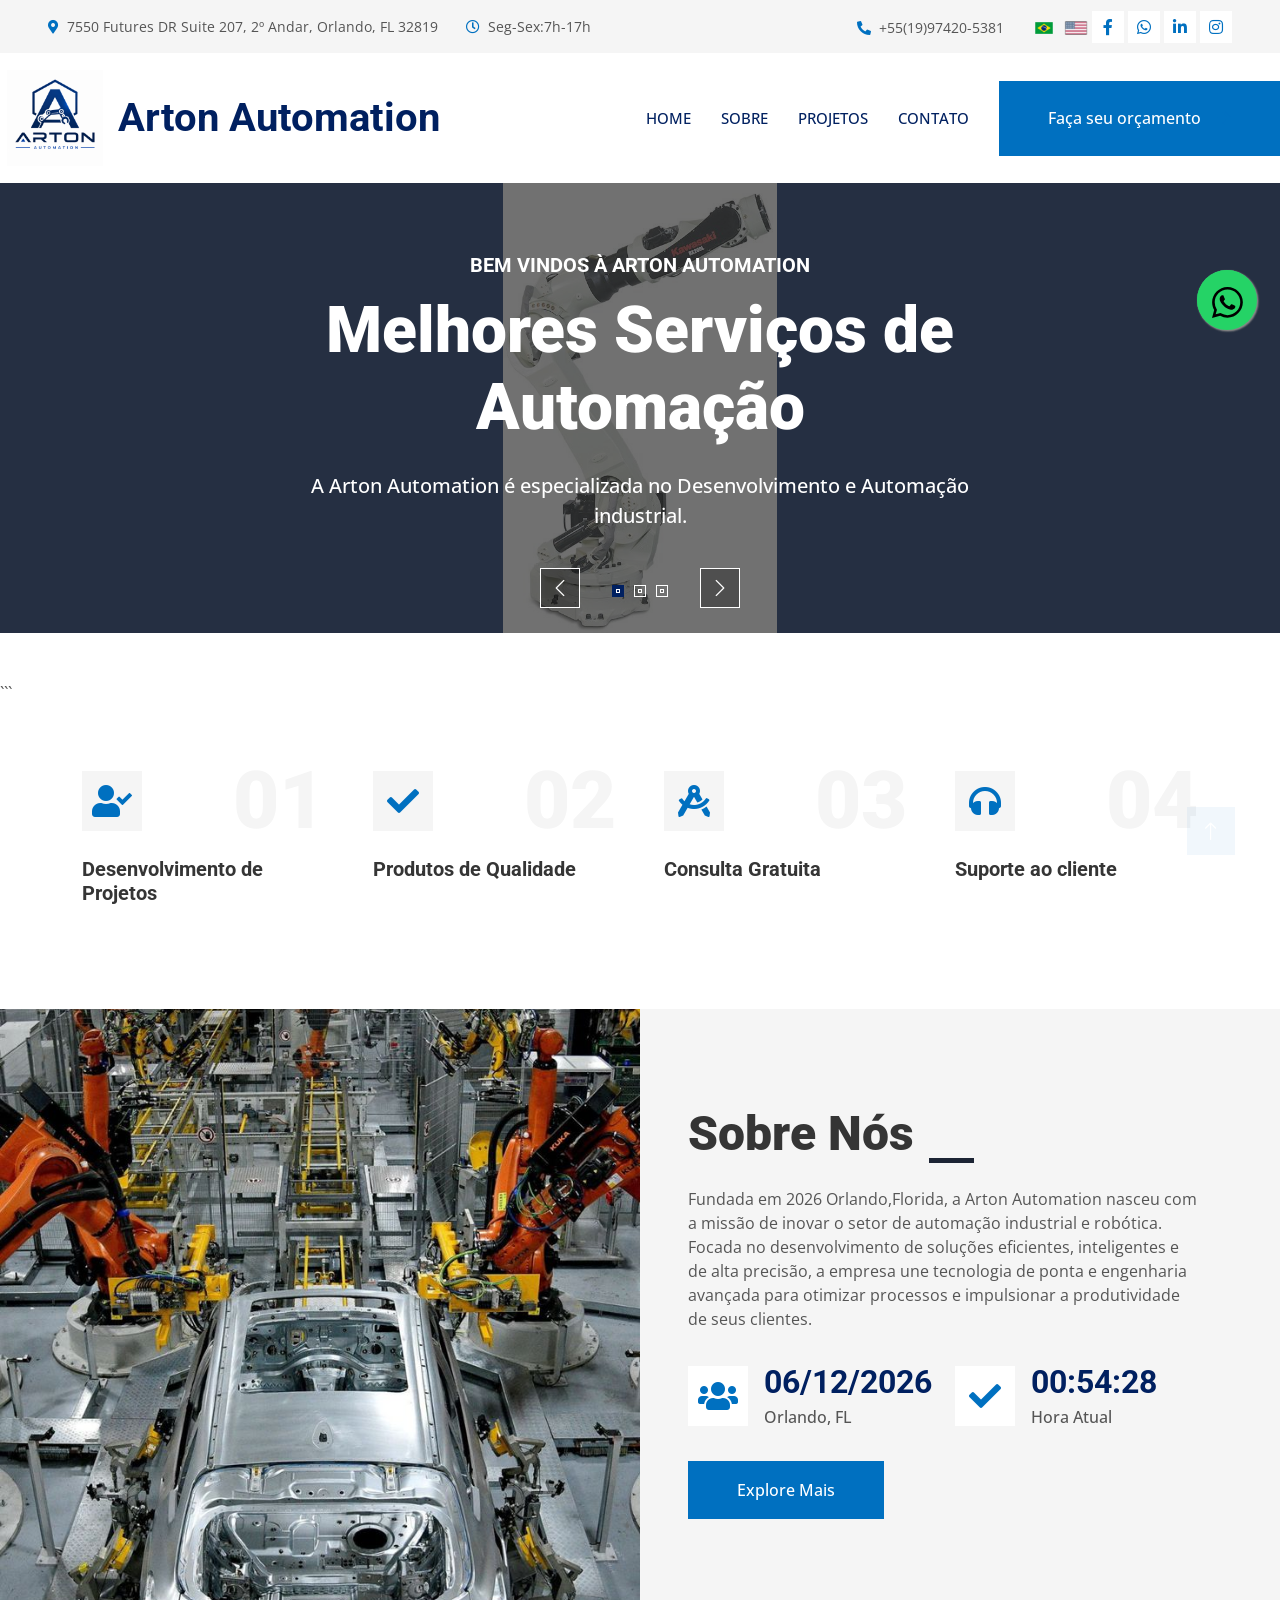
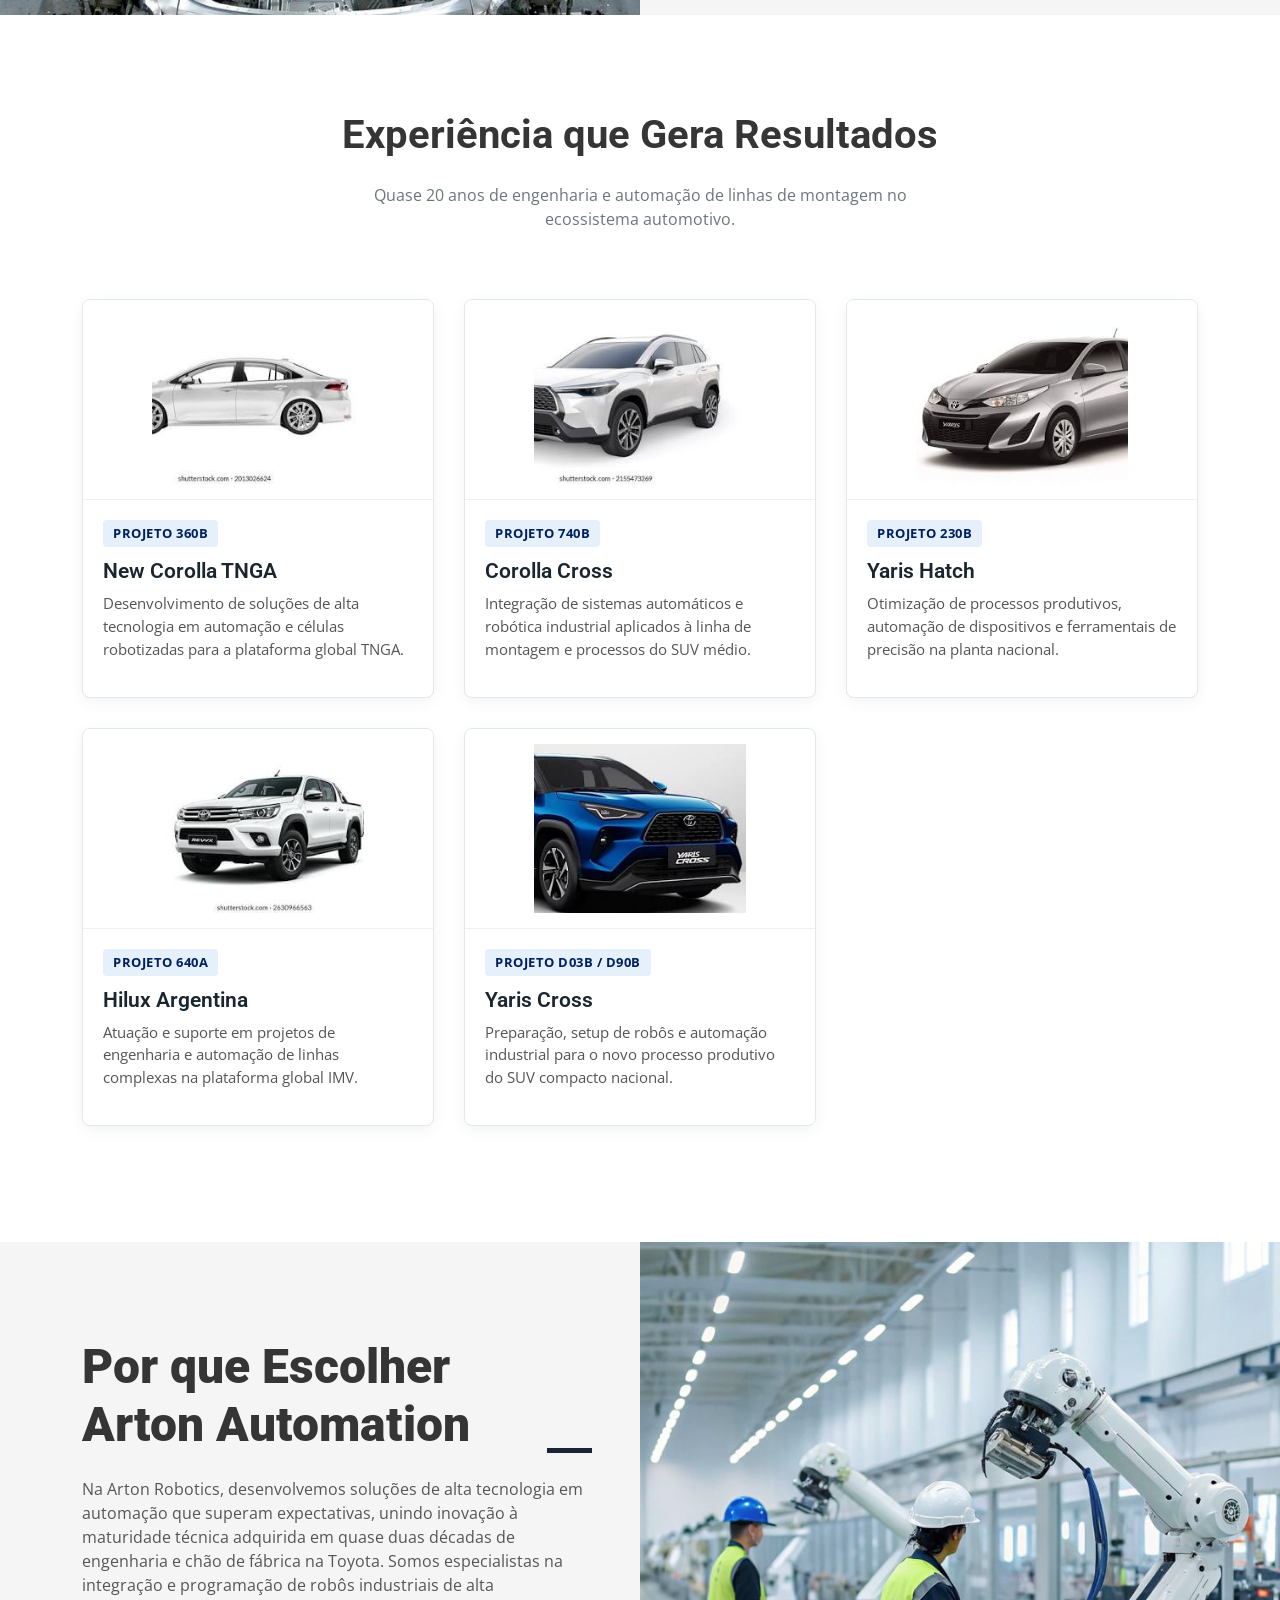
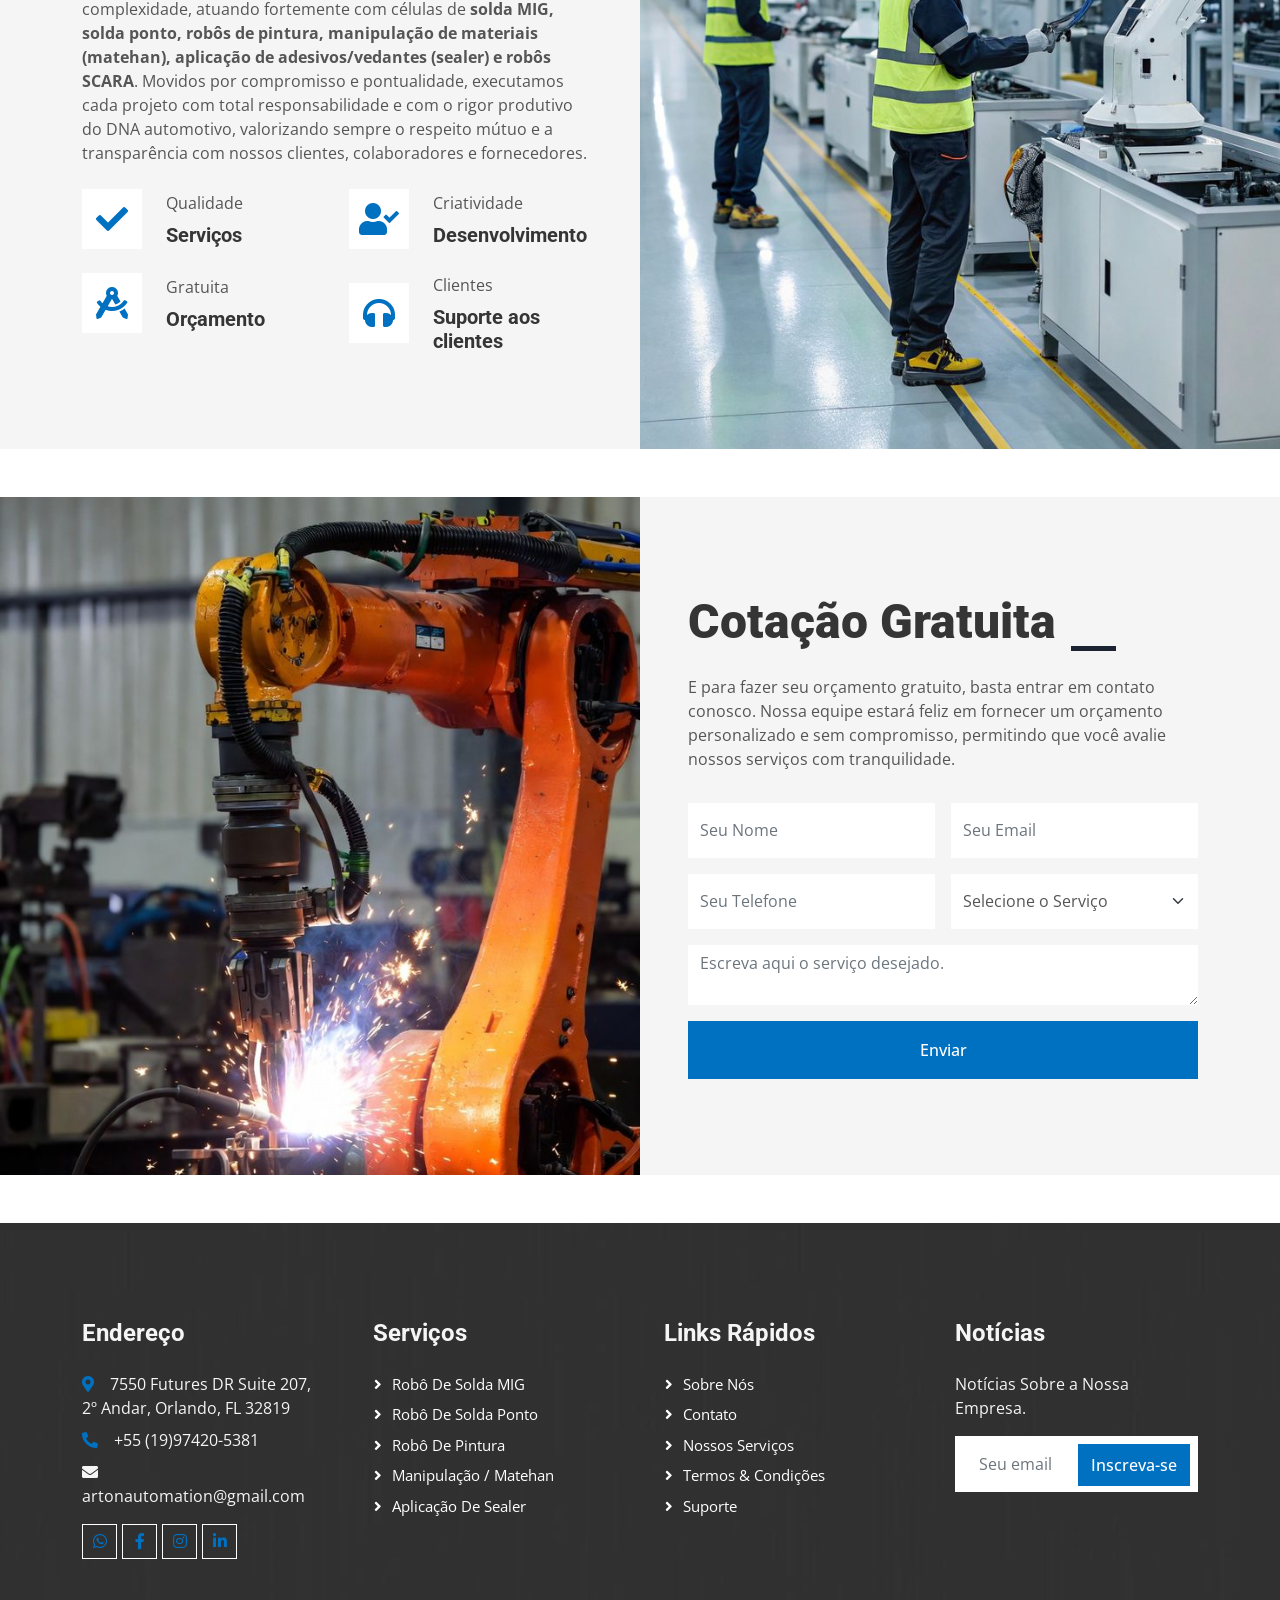
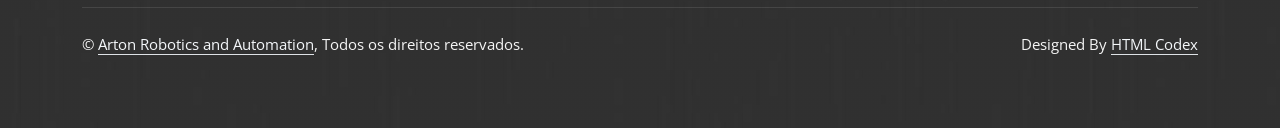
==== commit ed8d0281: "bandeira" ====
--- a/index.html
+++ b/index.html
@@ -105,6 +105,14 @@
         <button type="button" class="navbar-toggler me-4" data-bs-toggle="collapse" data-bs-target="#navbarCollapse">
             <span class="navbar-toggler-icon"></span>
         </button>
+        <!-- BANDEIRA PARA O CELULAR (Fica visível apenas em telas pequenas) -->
+    <a href="en/index.html" class="nav-item nav-link p-2 d-lg-none" style="margin-left: auto; margin-right: 15px;">
+        <img src="img/us-flag.png" alt="English" width="25">
+    </a>
+
+    <button type="button" class="navbar-toggler me-4" data-bs-toggle="collapse" data-bs-target="#navbarCollapse">
+        <span class="navbar-toggler-icon"></span>
+    </button>
         <div class="collapse navbar-collapse" id="navbarCollapse">
             <div class="navbar-nav ms-auto p-4 p-lg-0">
                 <a href="index.html" class="nav-item nav-link">Home</a>
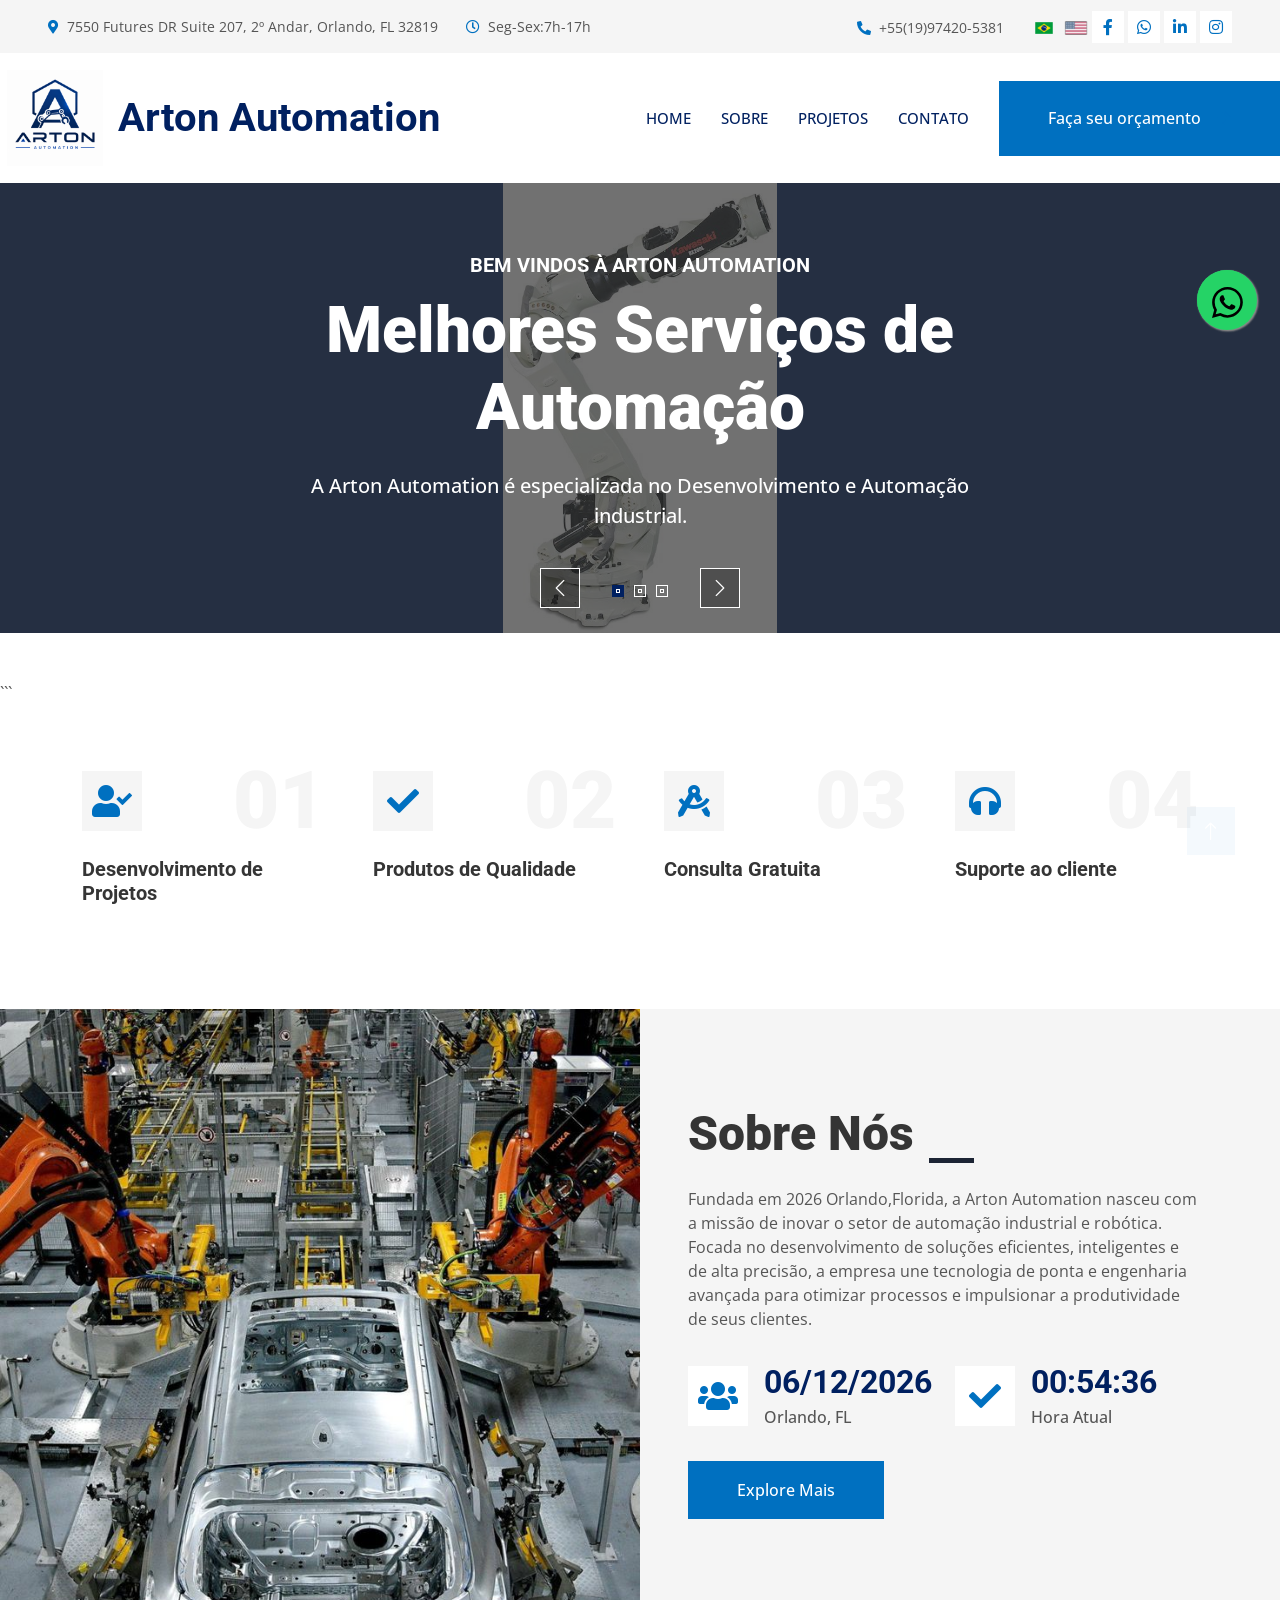
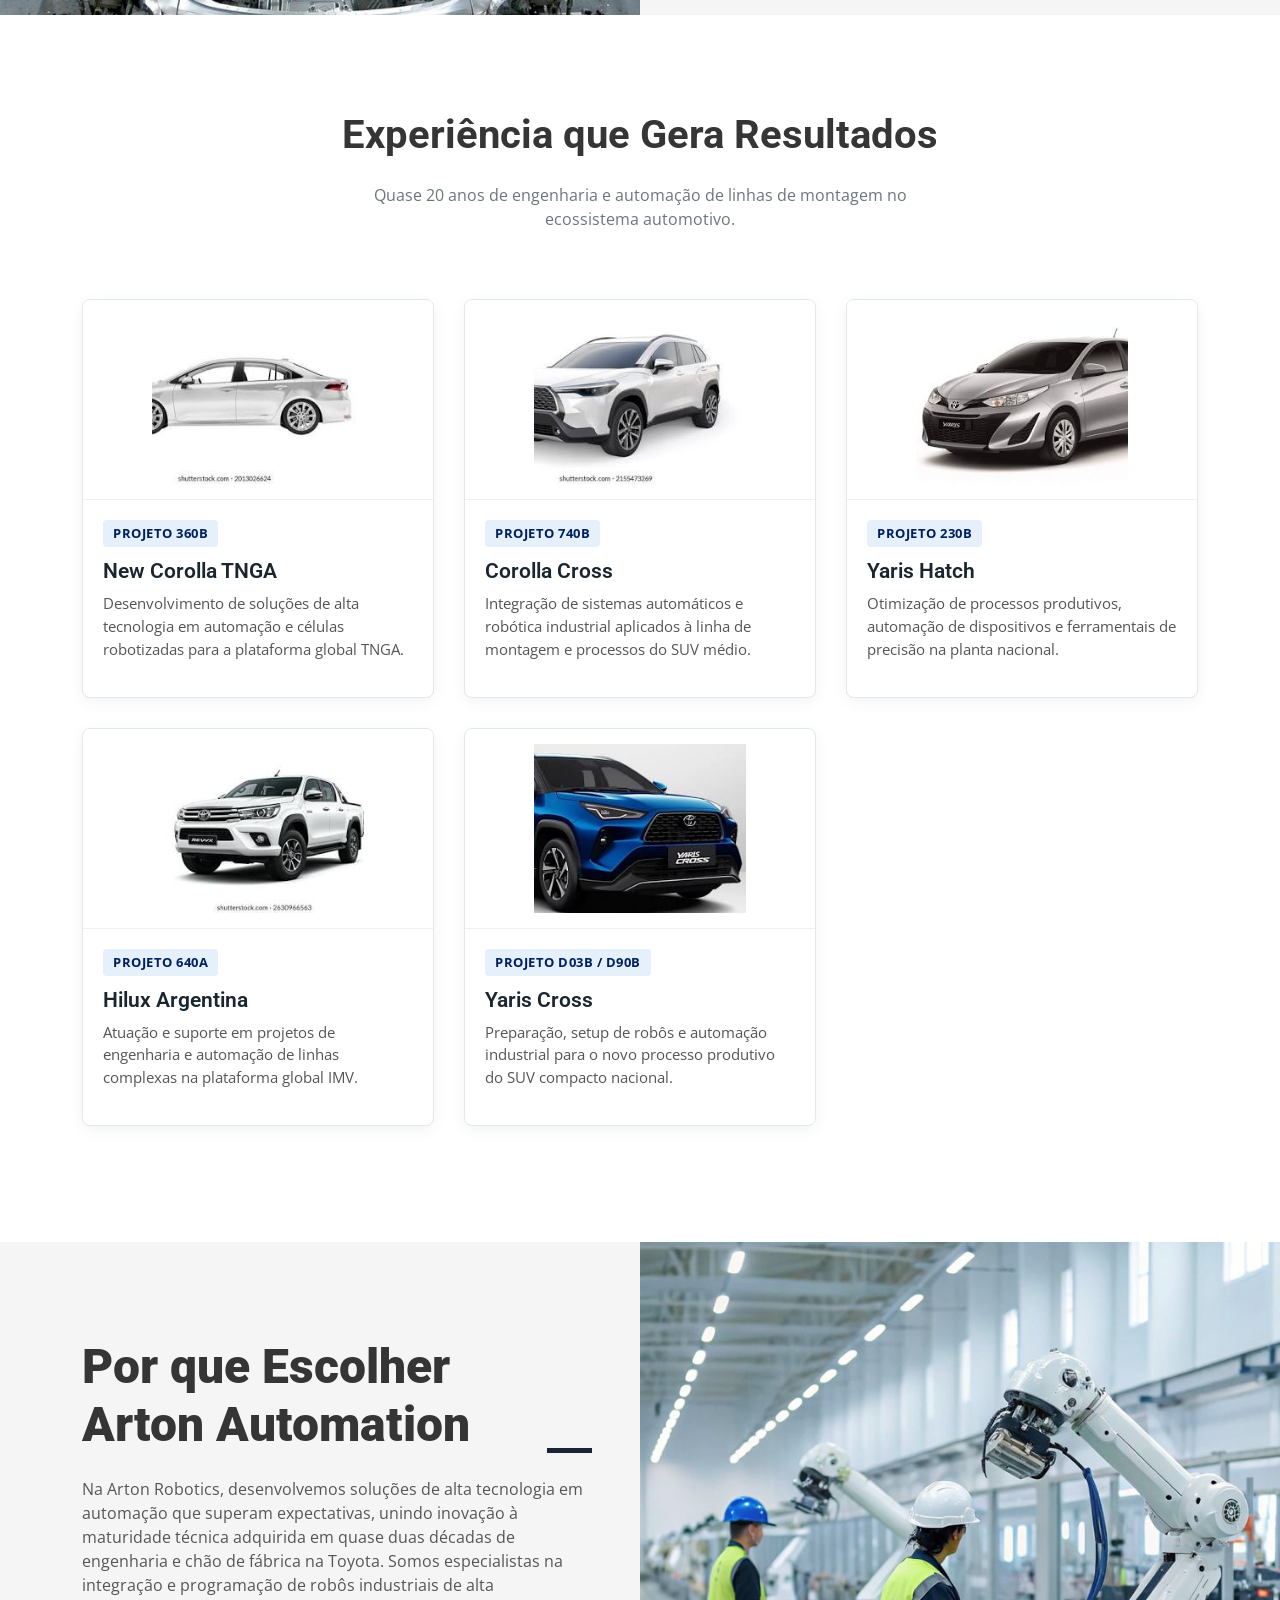
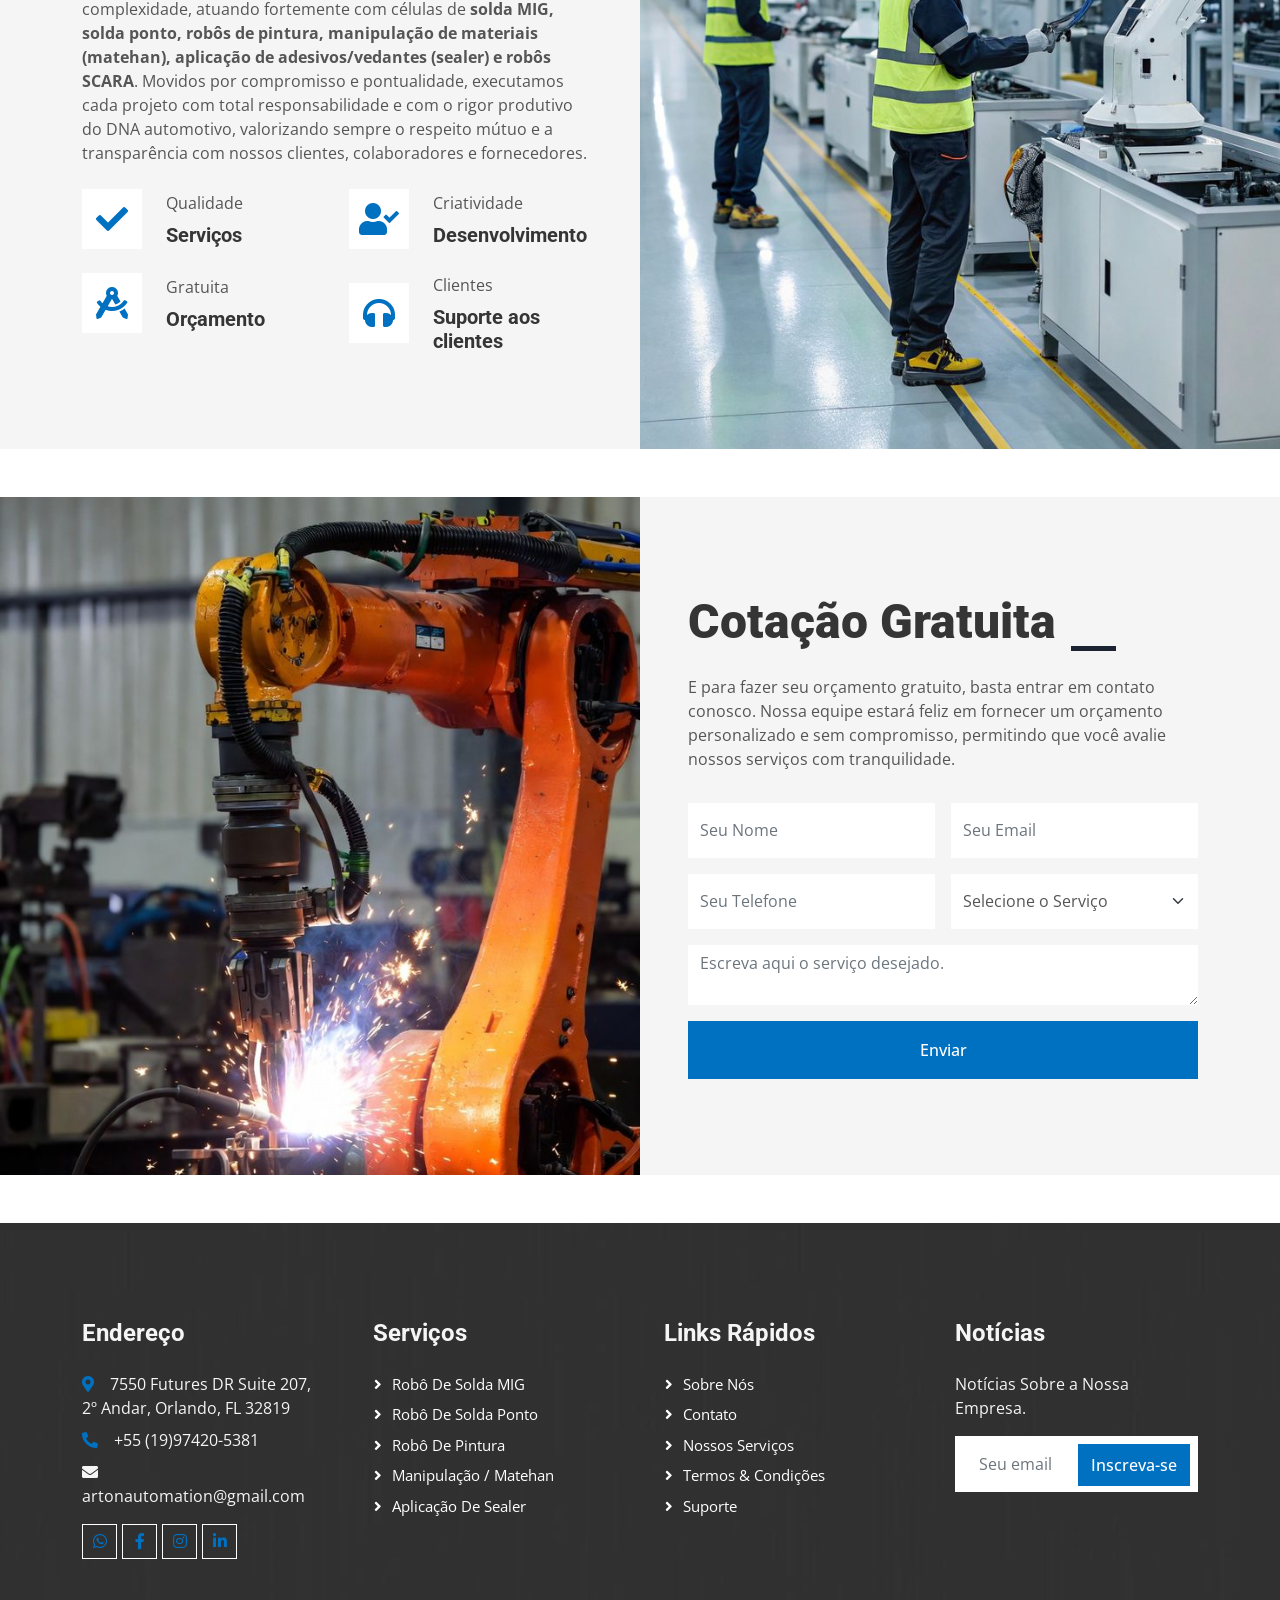
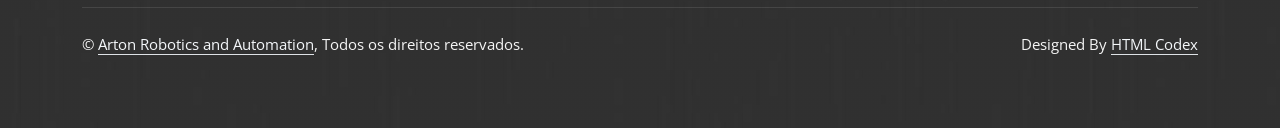
==== commit 4d1332bb: "ESCC" ====
--- a/index.html
+++ b/index.html
@@ -104,15 +104,7 @@
         </a>
         <button type="button" class="navbar-toggler me-4" data-bs-toggle="collapse" data-bs-target="#navbarCollapse">
             <span class="navbar-toggler-icon"></span>
-        </button>
-        <!-- BANDEIRA PARA O CELULAR (Fica visível apenas em telas pequenas) -->
-    <a href="en/index.html" class="nav-item nav-link p-2 d-lg-none" style="margin-left: auto; margin-right: 15px;">
-        <img src="img/us-flag.png" alt="English" width="25">
-    </a>
-
-    <button type="button" class="navbar-toggler me-4" data-bs-toggle="collapse" data-bs-target="#navbarCollapse">
-        <span class="navbar-toggler-icon"></span>
-    </button>
+        </button>        
         <div class="collapse navbar-collapse" id="navbarCollapse">
             <div class="navbar-nav ms-auto p-4 p-lg-0">
                 <a href="index.html" class="nav-item nav-link">Home</a>
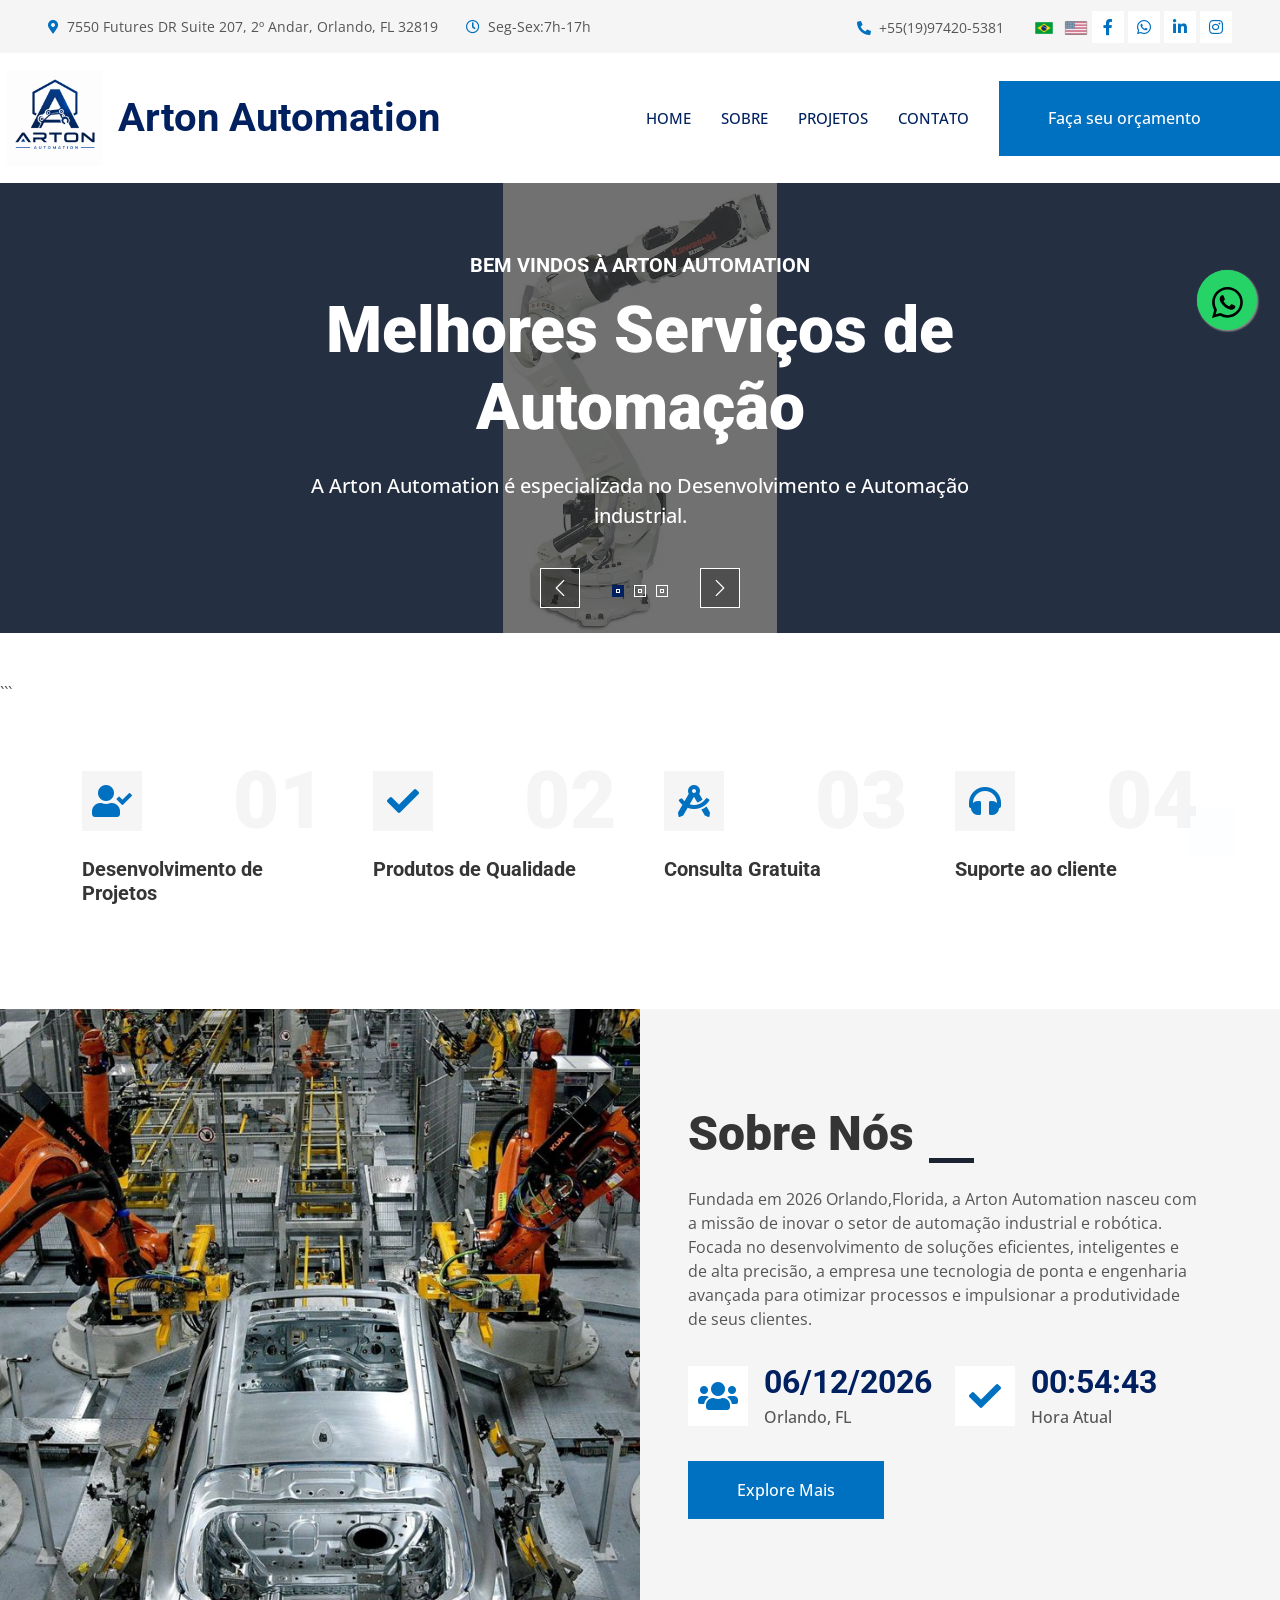
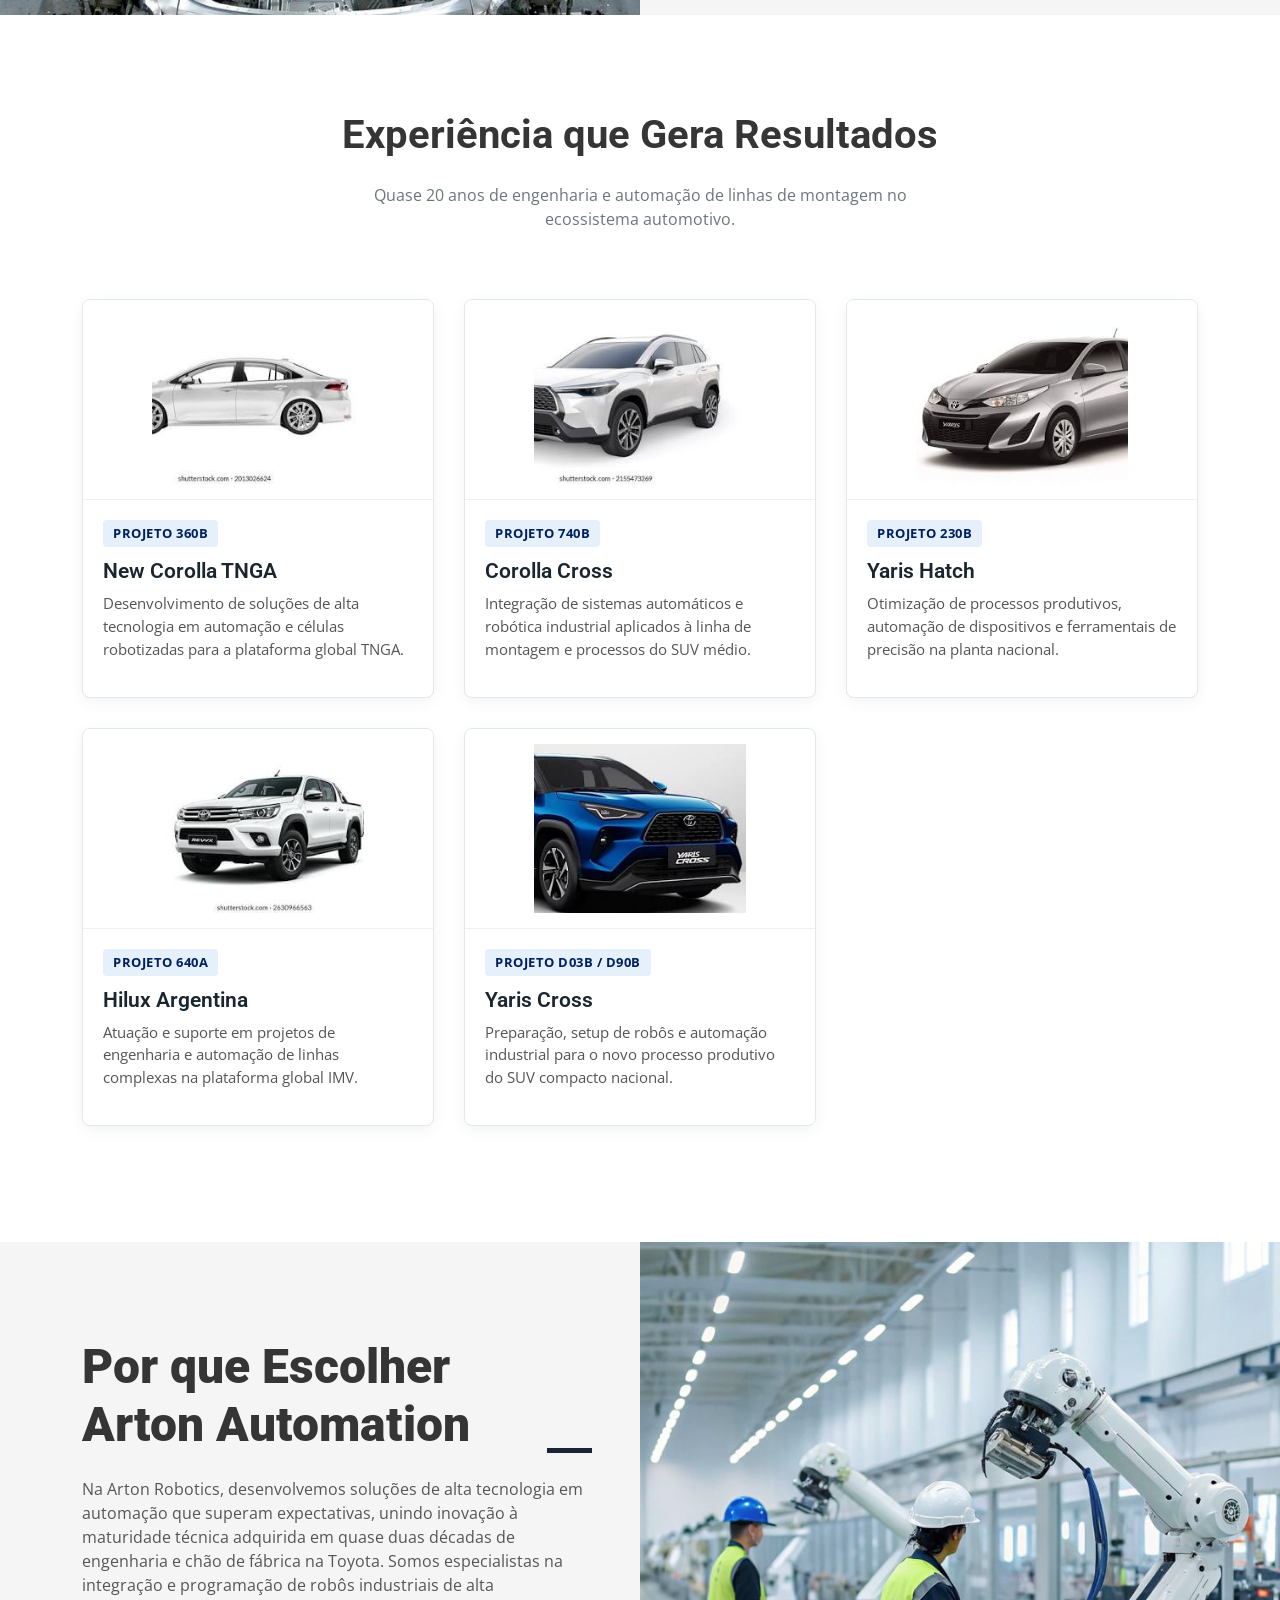
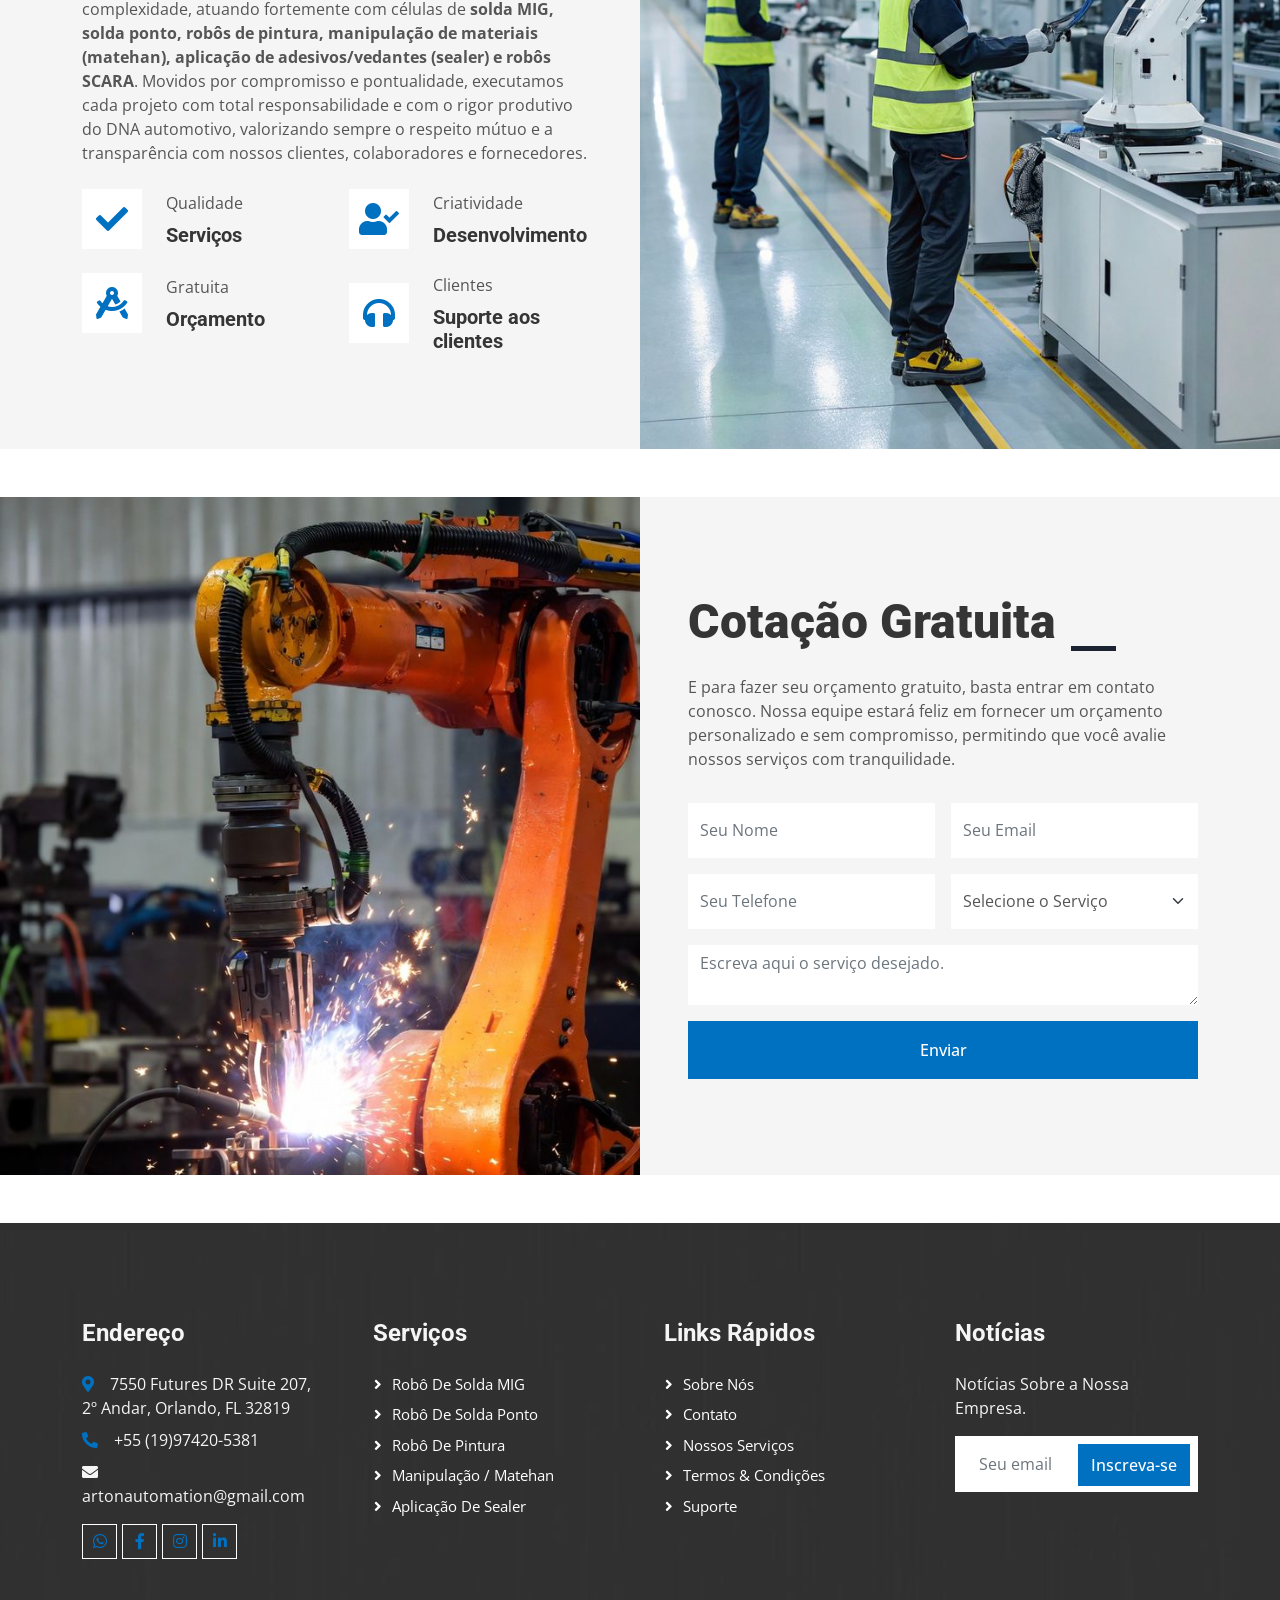
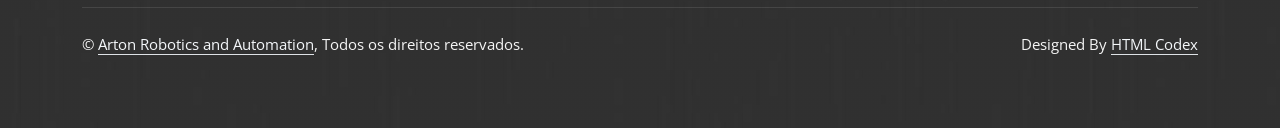
==== commit 97e783fd: "assssss" ====
--- a/index.html
+++ b/index.html
@@ -60,14 +60,14 @@
                     <small class="fa fa-phone-alt text-primary me-2"></small>
                     <small>+55(19)97420-5381</small>
                 </div>
-                <div class="h-100 d-inline-flex align-items-center">
-    <a href="index.html" class="me-2" title="Português">
-        <img src="img/bandeira-br.png" alt="Brasil" style="width: 24px; opacity: 1;">
-    </a>
-    <a href="en/index.html" title="English">
-        <img src="img/bandeira-en.png" alt="USA" style="width: 24px; opacity: 0.6;">
-    </a>
-</div>
+           <div class="h-100 d-inline-flex align-items-center">
+               <a href="index.html" class="me-2" title="Português">
+              <img src="img/bandeira-br.png" alt="Brasil" style="width: 24px; opacity: 1;">
+              </a>
+              <a href="en/index.html" title="English">
+              <img src="img/bandeira-en.png" alt="USA" style="width: 24px; opacity: 0.6;">
+            </a>
+           </div>
                 <div class="h-100 d-inline-flex align-items-center">
                     <a class="btn btn-sm-square bg-white text-primary me-1" href=""><i class="fab fa-facebook-f"></i></a>
                     <a class="btn btn-sm-square bg-white text-primary me-1" href="https://wa.me/5519974205381?text=Quero%20saber%20mais%20sobre%20os%20Servi%C3%A7os..."><i class="fab fa-whatsapp"></i></a>                   
@@ -104,7 +104,8 @@
         </a>
         <button type="button" class="navbar-toggler me-4" data-bs-toggle="collapse" data-bs-target="#navbarCollapse">
             <span class="navbar-toggler-icon"></span>
-        </button>        
+        </button>
+        
         <div class="collapse navbar-collapse" id="navbarCollapse">
             <div class="navbar-nav ms-auto p-4 p-lg-0">
                 <a href="index.html" class="nav-item nav-link">Home</a>
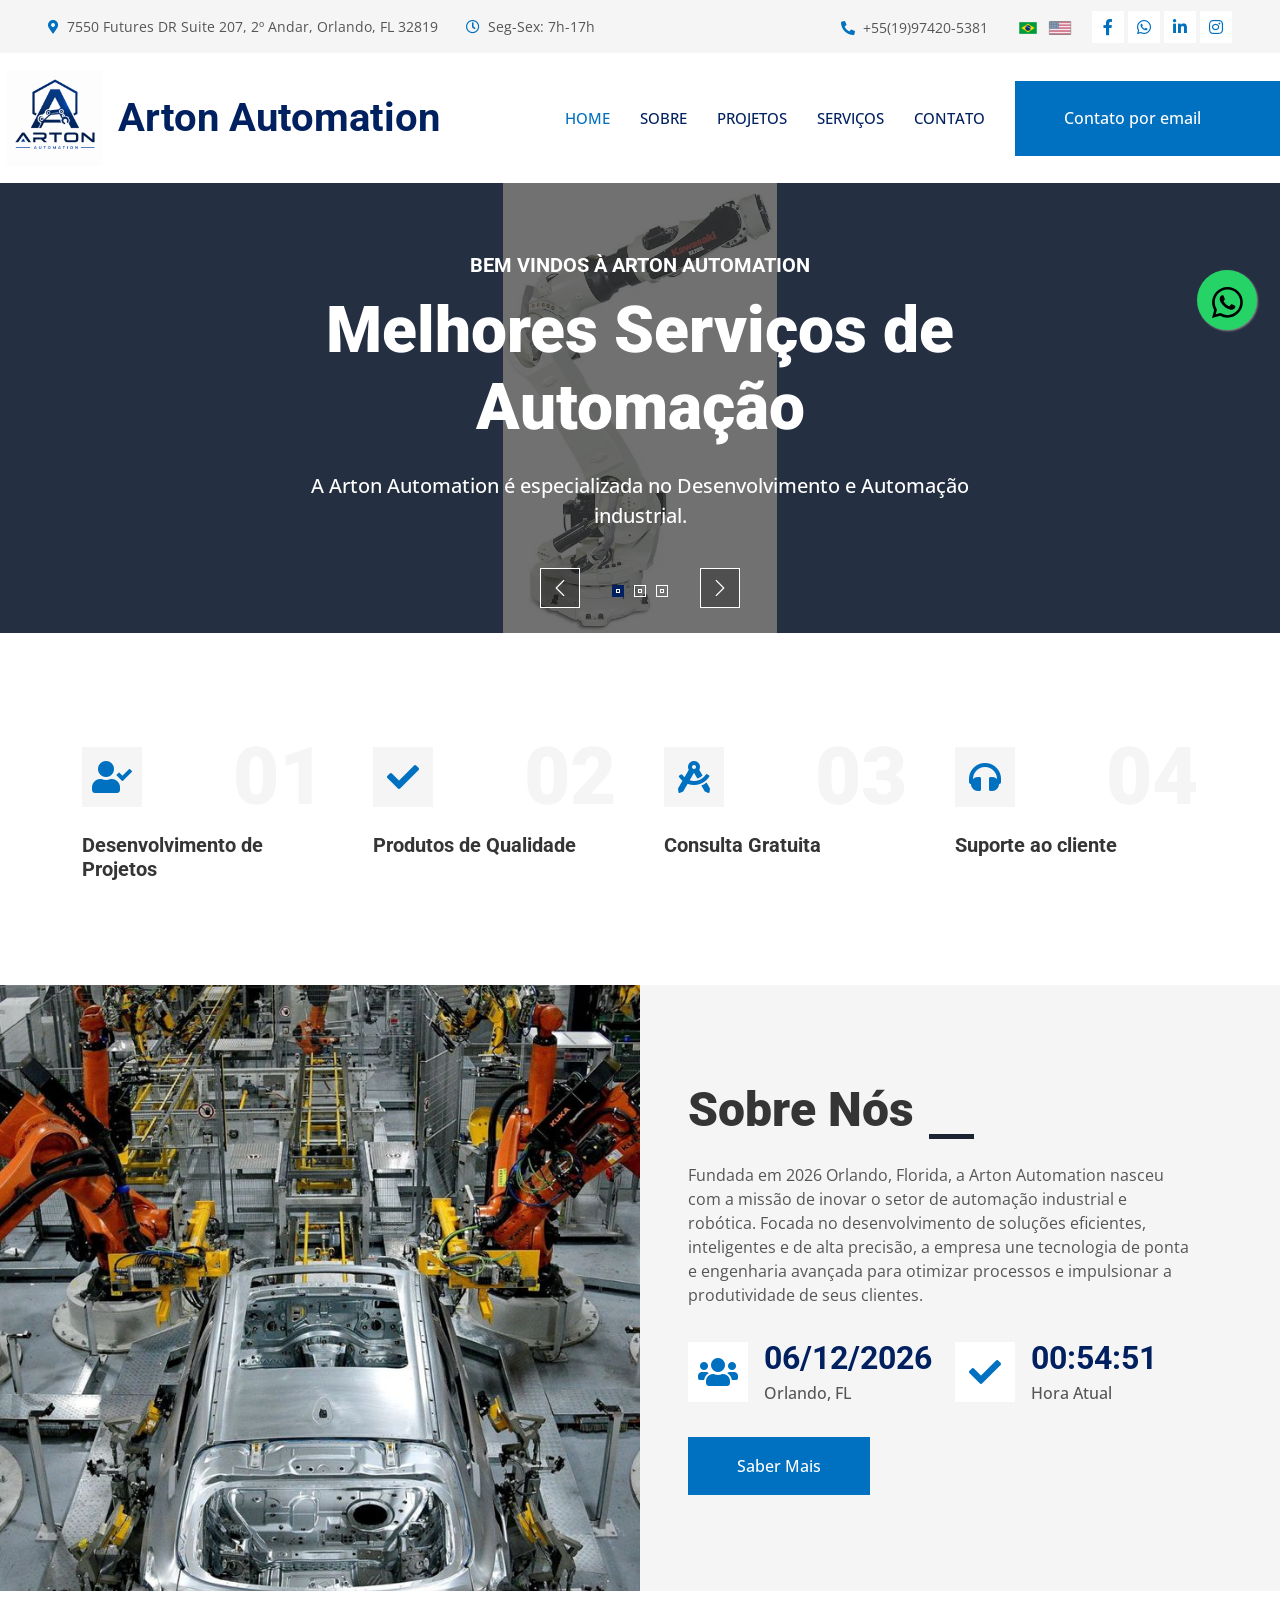
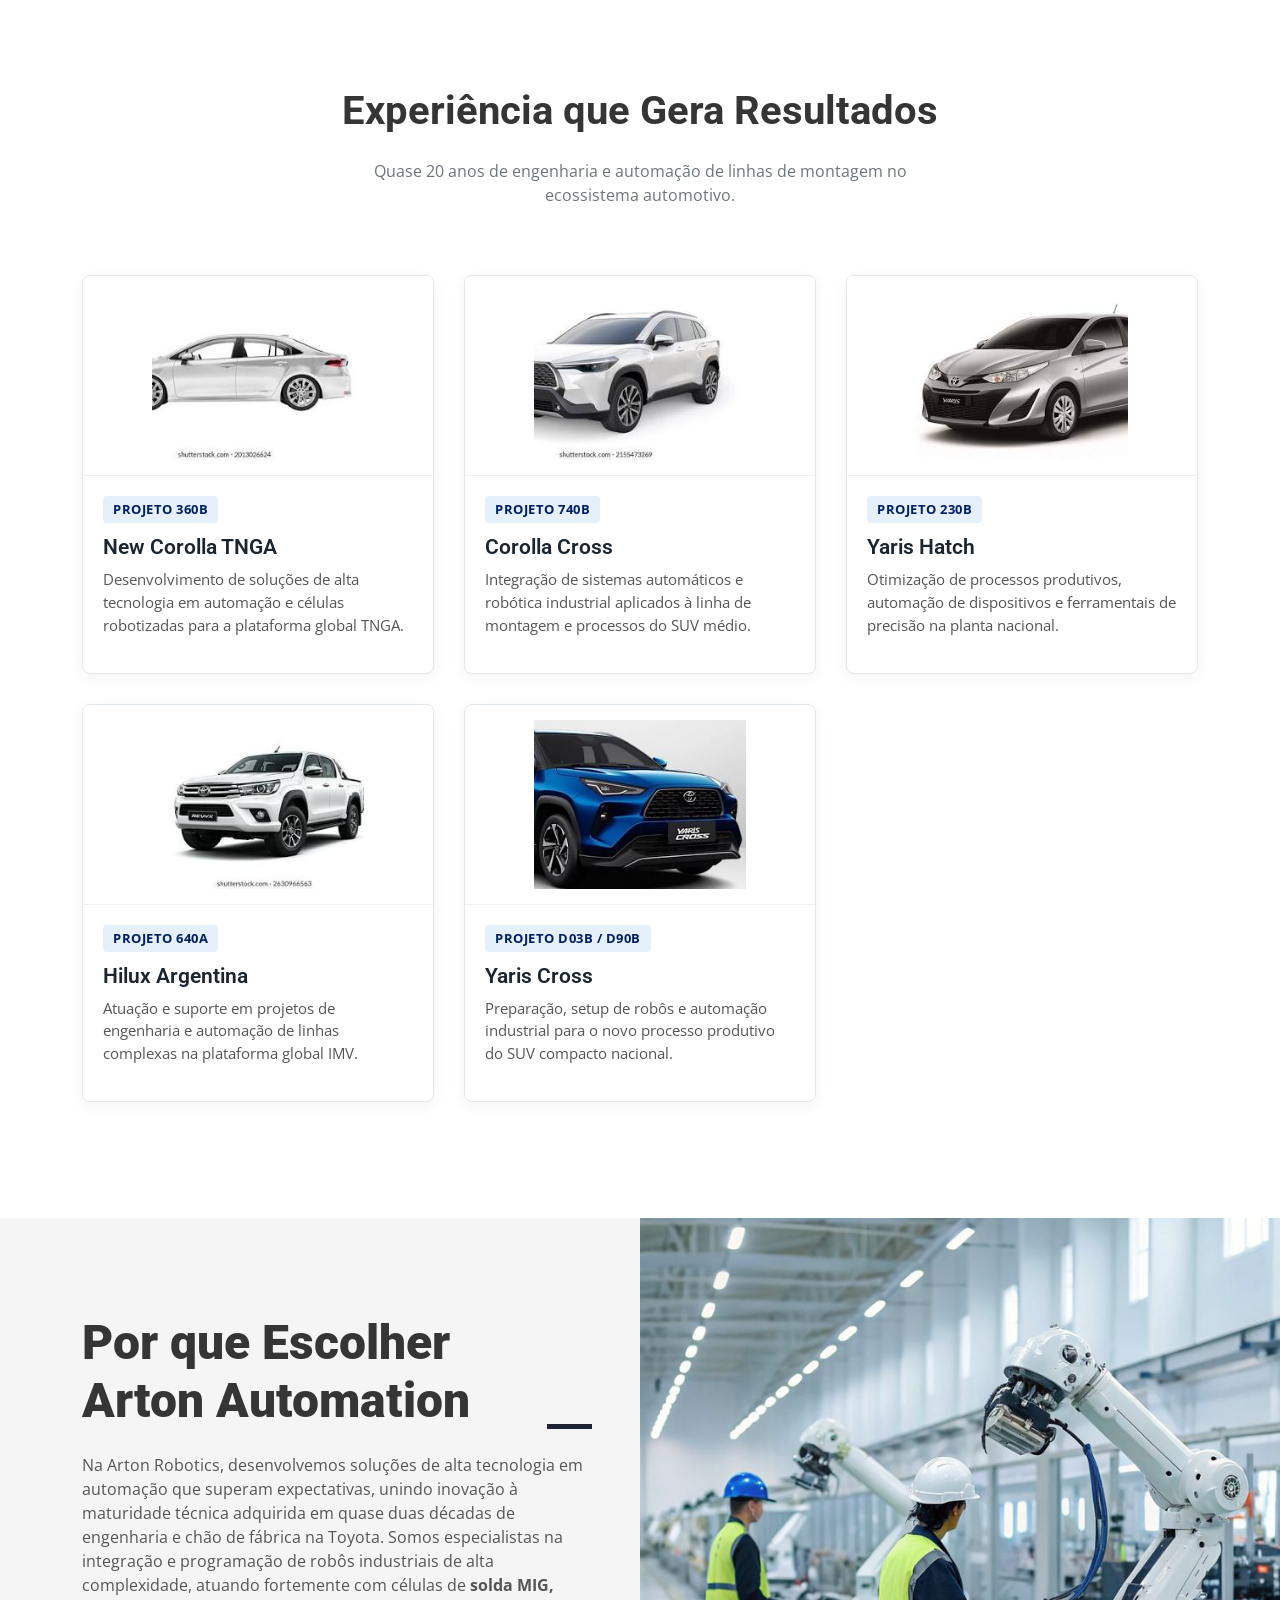
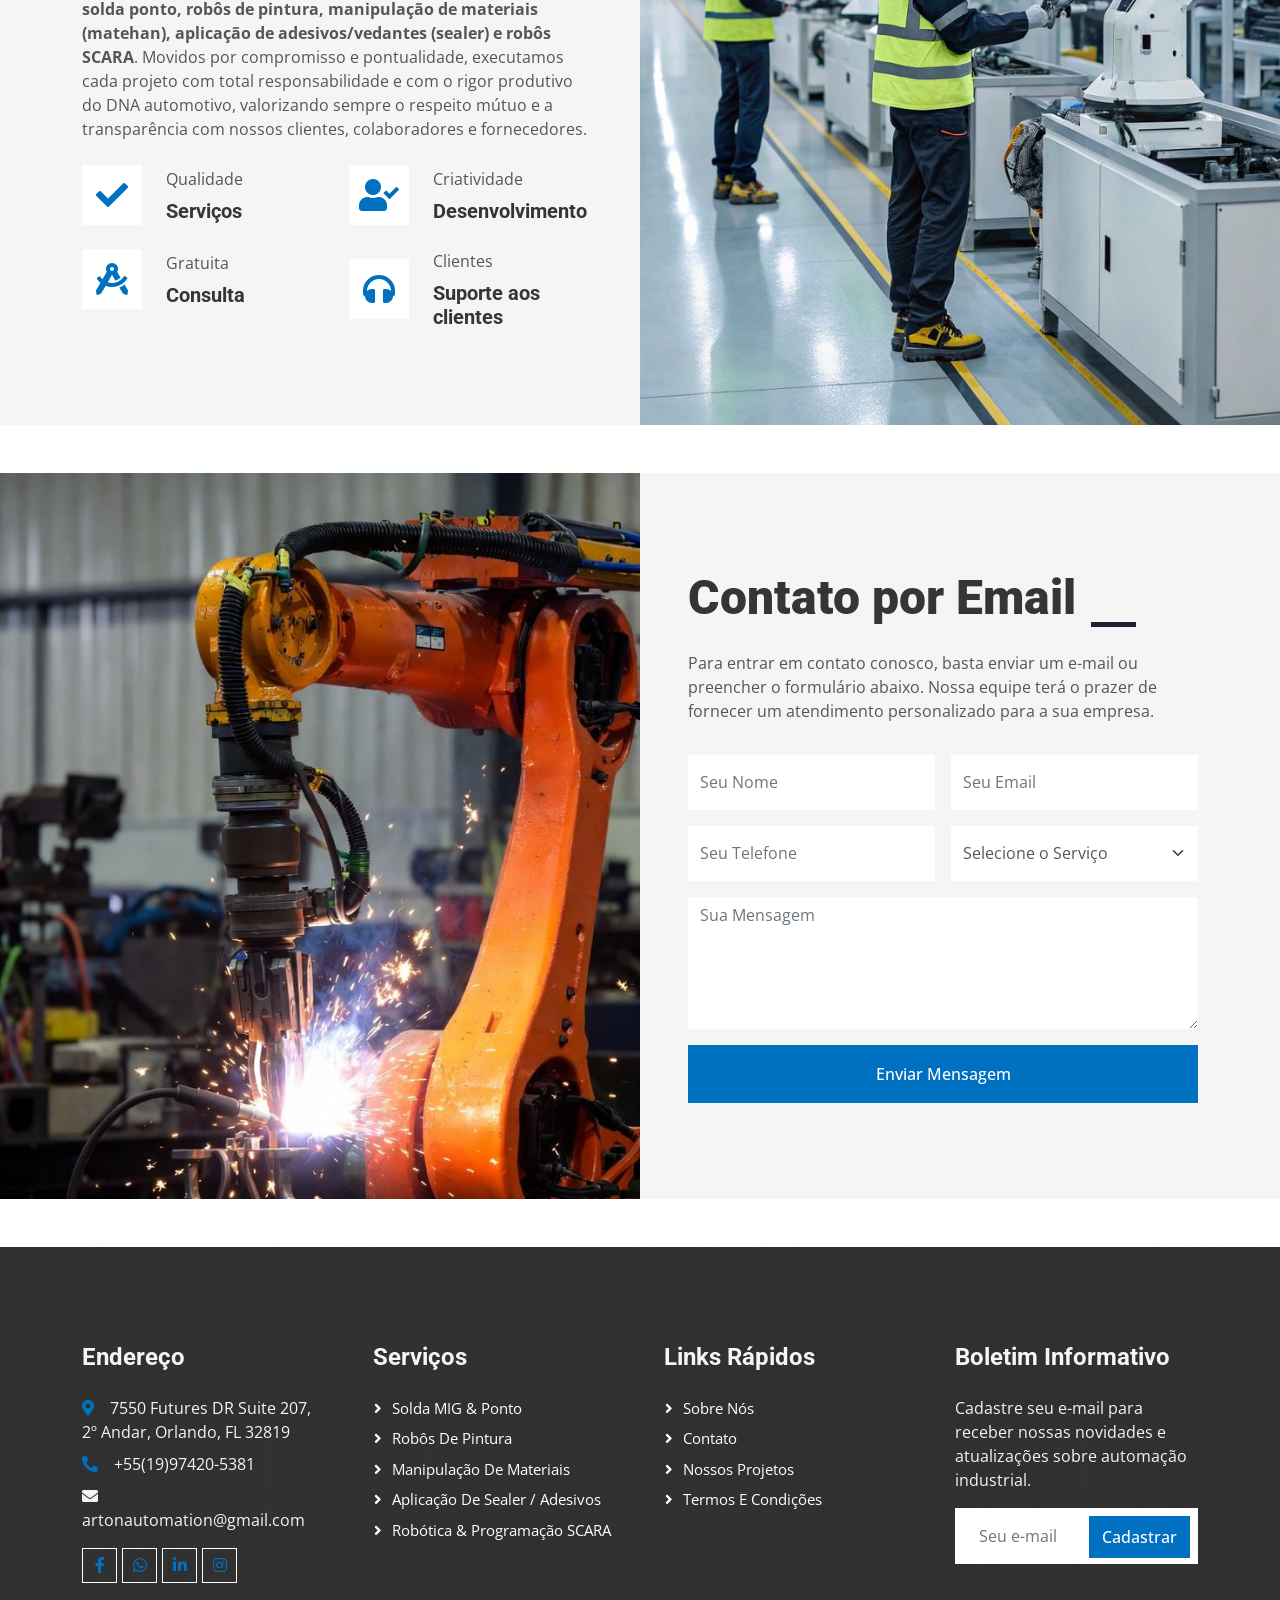
==== commit 7af7f3bb: "links funcionais" ====
--- a/index.html
+++ b/index.html
@@ -52,7 +52,7 @@
                 </div>
                 <div class="h-100 d-inline-flex align-items-center py-3">
                     <small class="far fa-clock text-primary me-2"></small>
-                    <small>Seg-Sex:7h-17h</small>
+                    <small>Seg-Sex: 7h-17h</small>
                 </div>
             </div>
             <div class="col-lg-5 px-5 text-end">
@@ -60,14 +60,14 @@
                     <small class="fa fa-phone-alt text-primary me-2"></small>
                     <small>+55(19)97420-5381</small>
                 </div>
-           <div class="h-100 d-inline-flex align-items-center">
-               <a href="index.html" class="me-2" title="Português">
-              <img src="img/bandeira-br.png" alt="Brasil" style="width: 24px; opacity: 1;">
-              </a>
-              <a href="en/index.html" title="English">
-              <img src="img/bandeira-en.png" alt="USA" style="width: 24px; opacity: 0.6;">
-            </a>
-           </div>
+                <div class="h-100 d-inline-flex align-items-center me-3">
+                    <a href="index.html" class="me-2" title="Português">
+                        <img src="img/bandeira-br.png" alt="Brasil" style="width: 24px; opacity: 1;">
+                    </a>
+                    <a href="en/index.html" title="English">
+                        <img src="img/bandeira-en.png" alt="USA" style="width: 24px; opacity: 0.6;">
+                    </a>
+                </div>
                 <div class="h-100 d-inline-flex align-items-center">
                     <a class="btn btn-sm-square bg-white text-primary me-1" href=""><i class="fab fa-facebook-f"></i></a>
                     <a class="btn btn-sm-square bg-white text-primary me-1" href="https://wa.me/5519974205381?text=Quero%20saber%20mais%20sobre%20os%20Servi%C3%A7os..."><i class="fab fa-whatsapp"></i></a>                   
@@ -83,50 +83,43 @@
     <!-- Navbar Start -->
     <nav class="navbar navbar-expand-lg bg-white navbar-light sticky-top p-0">
         <a href="index.html" class="navbar-brand d-flex align-items-center px-4 px-lg-5">
-            <!-- Procure a linha do seu logo e mude para os valores abaixo: -->
-            <img src="img\logo Arton Automation.png" alt="Arton Automation" width="110" height="110" class="me-2">          
-
-    <h1 class="m-0 text-dark" style="color: #002060 !important; font-weight: 700;">Arton Automation</h1>
-
-    <div class="poupup">
-        <a href="https://wa.me/5519974205381?text=Quero%20saber%20mais%20sobre%20os%20Servi%C3%A7os..." target="_blank" class="whatsappLink" rel="noreferrer">
-            <img src="./img/whatsapp.svg" class="icon">
+            <img src="img/logo Arton Automation.png" alt="Arton Automation" width="110" height="110" class="me-2">          
+            <h1 class="m-0 text-dark" style="color: #002060 !important; font-weight: 700;">Arton Automation</h1>
         </a>
-    </div>
-</a>
-          <!-- Whatsapp link -->
-
-     <div class="poupup">
-        <a href="https://wa.me/5519974205381?text=Quero%20saber%20mais%20sobre%20os%20Servi%C3%A7os..." target="_blank" class="whatsappLink" rel="noreferrer">
-            <img src="./img/whatsapp.svg" class="icon">
-        </a>
-     </div>
-        </a>
+
+        <!-- Whatsapp link -->
+        <div class="poupup">
+            <a href="https://wa.me/5519974205381?text=Quero%20saber%20mais%20sobre%20os%20Servi%C3%A7os..." target="_blank" class="whatsappLink" rel="noreferrer">
+                <img src="./img/whatsapp.svg" class="icon" alt="WhatsApp">
+            </a>
+        </div>
+
         <button type="button" class="navbar-toggler me-4" data-bs-toggle="collapse" data-bs-target="#navbarCollapse">
             <span class="navbar-toggler-icon"></span>
         </button>
-        
+
         <div class="collapse navbar-collapse" id="navbarCollapse">
             <div class="navbar-nav ms-auto p-4 p-lg-0">
-                <a href="index.html" class="nav-item nav-link">Home</a>
-                <a href="about.html" class="nav-item nav-link">Sobre</a>
-                <a href="project.html" class="nav-item nav-link">Projetos</a>
-                <a href="contact.html" class="nav-item nav-link">Contato</a>
-                <div class="nav-item dropdown">
-            </div>
-                </div> 
-            </div>
-            <a href="./contact.html" class="btn btn-primary py-4 px-lg-5 d-none d-lg-block">Faça seu orçamento<i class="fa fa-arrow-right ms-3"></i></a>
+                <a href="index.html" class="nav-item nav-link active">Home</a>
+                <a href="#sobre" class="nav-item nav-link">Sobre</a>
+                <a href="#projetos" class="nav-item nav-link">Projetos</a>
+                <a href="#projetos" class="nav-item nav-link">Serviços</a>
+                <a href="#contato" class="nav-item nav-link">Contato</a>
+            </div>
+            <a href="mailto:artonautomation@gmail.com" class="btn btn-primary py-4 px-lg-5 d-none d-lg-block">
+                Contato por email<i class="fa fa-arrow-right ms-3"></i>
+            </a>
         </div>
     </nav>
     <!-- Navbar End -->
 
 
-<div class="container-fluid p-0 pb-5">
+    <!-- Carousel / Header Start -->
+    <div class="container-fluid p-0 pb-5">
         <div class="owl-carousel header-carousel position-relative">
             
             <div class="owl-carousel-item position-relative">
-                <img class="img-fluid" src="img\khi-robo.jpg" alt="">
+                <img class="img-fluid" src="img/khi-robo.jpg" alt="">
                 <div class="position-absolute top-0 start-0 w-100 h-100 d-flex align-items-center" style="background: rgba(53, 53, 53, .7);">
                     <div class="container">
                         <div class="row justify-content-center">
@@ -141,7 +134,7 @@
             </div>
 
             <div class="owl-carousel-item position-relative">
-                <img class="img-fluid" src="img\robo-fanuc.jpg" alt="">
+                <img class="img-fluid" src="img/robo-fanuc.jpg" alt="">
                 <div class="position-absolute top-0 start-0 w-100 h-100 d-flex align-items-center" style="background: rgba(53, 53, 53, .7);">
                     <div class="container">
                         <div class="row justify-content-center">
@@ -156,7 +149,7 @@
             </div>
 
             <div class="owl-carousel-item position-relative">
-                <img class="img-fluid" src="img\robo-motoman.jpg" alt="">
+                <img class="img-fluid" src="img/robo-motoman.jpg" alt="">
                 <div class="position-absolute top-0 start-0 w-100 h-100 d-flex align-items-center" style="background: rgba(53, 53, 53, .7);">
                     <div class="container">
                         <div class="row justify-content-center">
@@ -172,7 +165,9 @@
 
         </div>
     </div>
-    ```
+    <!-- Carousel / Header End -->
+
+
     <!-- Feature Start -->
     <div class="container-xxl py-5">
         <div class="container">
@@ -216,17 +211,16 @@
             </div>
         </div>
     </div>
-    <!-- Feature Start -->
-
+    <!-- Feature End -->
 
 
     <!-- About Start -->
-    <div class="container-fluid bg-light overflow-hidden my-5 px-lg-0">
+    <div id="sobre" class="container-fluid bg-light overflow-hidden my-5 px-lg-0">
         <div class="container about px-lg-0">
             <div class="row g-0 mx-lg-0">
                 <div class="col-lg-6 ps-lg-0" style="min-height: 400px;">
                     <div class="position-relative h-100">
-                        <img class="position-absolute img-fluid w-100 h-100" src="img\linha-solda.jpg" style="object-fit: cover;" alt="">
+                        <img class="position-absolute img-fluid w-100 h-100" src="img/linha-solda.jpg" style="object-fit: cover;" alt="">
                     </div>
                 </div>
                 <div class="col-lg-6 about-text py-5 wow fadeIn" data-wow-delay="0.5s">
@@ -234,55 +228,55 @@
                         <div class="section-title text-start">
                             <h1 class="display-5 mb-4">Sobre Nós</h1>
                         </div>
-                        <p class="mb-4 pb-2">Fundada em 2026 Orlando,Florida, a Arton Automation nasceu com a missão de inovar o setor de automação industrial e robótica. Focada no desenvolvimento de soluções eficientes, inteligentes e de alta precisão, a empresa une tecnologia de ponta e engenharia avançada para otimizar processos e impulsionar a produtividade de seus clientes.</p>
-                            <div class="row g-4 mb-4 pb-2">
-    <div class="col-sm-6 wow fadeIn" data-wow-delay="0.1s">
-        <div class="d-flex align-items-center">
-            <div class="d-flex flex-shrink-0 align-items-center justify-content-center bg-white" style="width: 60px; height: 60px;">
-                <i class="fa fa-users fa-2x" style="color: #0070C0 !important;"></i>
-            </div>
-            <div class="ms-3">
-                <h2 class="mb-1" id="data-atual" style="color: #002060 !important; font-weight: 700;"></h2>
-                <p class="fw-medium mb-0">Orlando, FL</p>
-            </div>
-
-            <script>
-                const dataAtual = new Date();
-                const dia = dataAtual.getDate().toString().padStart(2, '0');
-                const mes = (dataAtual.getMonth() + 1).toString().padStart(2, '0');
-                const ano = dataAtual.getFullYear();
-                
-                document.getElementById('data-atual').innerText = `${dia}/${mes}/${ano}`;
-            </script>
-        </div>
-    </div>
-    <div class="col-sm-6 wow fadeIn" data-wow-delay="0.3s">
-        <div class="d-flex align-items-center">
-            <div class="d-flex flex-shrink-0 align-items-center justify-content-center bg-white" style="width: 60px; height: 60px;">
-                <i class="fa fa-check fa-2x" style="color: #0070C0 !important;"></i>
-            </div>
-            <div class="ms-3">
-                <h2 class="mb-1" id="hora-atual" style="color: #002060 !important; font-weight: 700;"></h2>
-                <p class="fw-medium mb-0">Hora Atual</p>
-            </div>
-              
-            <script>
-                function atualizarHora() {
-                    const dataAtual = new Date();
-                    const horas = dataAtual.getHours().toString().padStart(2, '0');
-                    const minutos = dataAtual.getMinutes().toString().padStart(2, '0');
-                    const segundos = dataAtual.getSeconds().toString().padStart(2, '0');
-                    
-                    document.getElementById('hora-atual').innerText = `${horas}:${minutos}:${segundos}`;
-                }
-                
-                setInterval(atualizarHora, 1000);
-                atualizarHora();
-            </script>
-        </div>
-    </div>
-</div>
-                        <a href="file/Apresentação_whammer_2025.pdf" class="btn btn-primary py-3 px-5">Explore Mais</a>
+                        <p class="mb-4 pb-2">Fundada em 2026 Orlando, Florida, a Arton Automation nasceu com a missão de inovar o setor de automação industrial e robótica. Focada no desenvolvimento de soluções eficientes, inteligentes e de alta precisão, a empresa une tecnologia de ponta e engenharia avançada para otimizar processos e impulsionar a produtividade de seus clientes.</p>
+                        <div class="row g-4 mb-4 pb-2">
+                            <div class="col-sm-6 wow fadeIn" data-wow-delay="0.1s">
+                                <div class="d-flex align-items-center">
+                                    <div class="d-flex flex-shrink-0 align-items-center justify-content-center bg-white" style="width: 60px; height: 60px;">
+                                        <i class="fa fa-users fa-2x" style="color: #0070C0 !important;"></i>
+                                    </div>
+                                    <div class="ms-3">
+                                        <h2 class="mb-1" id="data-atual" style="color: #002060 !important; font-weight: 700;"></h2>
+                                        <p class="fw-medium mb-0">Orlando, FL</p>
+                                    </div>
+
+                                    <script>
+                                        const dataAtual = new Date();
+                                        const dia = dataAtual.getDate().toString().padStart(2, '0');
+                                        const mes = (dataAtual.getMonth() + 1).toString().padStart(2, '0');
+                                        const ano = dataAtual.getFullYear();
+                                        
+                                        document.getElementById('data-atual').innerText = `${dia}/${mes}/${ano}`;
+                                    </script>
+                                </div>
+                            </div>
+                            <div class="col-sm-6 wow fadeIn" data-wow-delay="0.3s">
+                                <div class="d-flex align-items-center">
+                                    <div class="d-flex flex-shrink-0 align-items-center justify-content-center bg-white" style="width: 60px; height: 60px;">
+                                        <i class="fa fa-check fa-2x" style="color: #0070C0 !important;"></i>
+                                    </div>
+                                    <div class="ms-3">
+                                        <h2 class="mb-1" id="hora-atual" style="color: #002060 !important; font-weight: 700;"></h2>
+                                        <p class="fw-medium mb-0">Hora Atual</p>
+                                    </div>
+                                      
+                                    <script>
+                                        function atualizarHora() {
+                                            const dataAtual = new Date();
+                                            const horas = dataAtual.getHours().toString().padStart(2, '0');
+                                            const minutos = dataAtual.getMinutes().toString().padStart(2, '0');
+                                            const segundos = dataAtual.getSeconds().toString().padStart(2, '0');
+                                            
+                                            document.getElementById('hora-atual').innerText = `${horas}:${minutos}:${segundos}`;
+                                        }
+                                        
+                                        setInterval(atualizarHora, 1000);
+                                        atualizarHora();
+                                    </script>
+                                </div>
+                            </div>
+                        </div>
+                        <a href="mailto:artonautomation@gmail.com" class="btn btn-primary py-3 px-5">Saber Mais</a>
                     </div>
                 </div>
             </div>
@@ -291,11 +285,10 @@
     <!-- About End -->
 
 
-    <!-- Service Start -->
-     <div class="container-xxl py-5">
+    <!-- Projects/Services Start -->
+    <div id="projetos" class="container-xxl py-5">
         <div class="container">
             <div class="text-center mx-auto mb-5 wow fadeInUp" data-wow-delay="0.1s" style="max-width: 600px;">
-                
                 <h1 class="mb-4">Experiência que Gera Resultados</h1>
                 <p class="text-muted">Quase 20 anos de engenharia e automação de linhas de montagem no ecossistema automotivo.</p>
             </div>
@@ -304,7 +297,8 @@
 
                 <div class="card-projeto">
                     <div class="imagem-container">
-                        <img src="img\corolla-sedan.jpg" alt="New Corolla TNGA"> </div>
+                        <img src="img/corolla-sedan.jpg" alt="New Corolla TNGA"> 
+                    </div>
                     <div class="conteudo-card">
                         <span class="codigo-projeto">Projeto 360B</span>
                         <h3 class="nome-carro">New Corolla TNGA</h3>
@@ -314,7 +308,7 @@
 
                 <div class="card-projeto">
                     <div class="imagem-container">
-                        <img src="img\corolla-cross.jpg" alt="Corolla Cross">
+                        <img src="img/corolla-cross.jpg" alt="Corolla Cross">
                     </div>
                     <div class="conteudo-card">
                         <span class="codigo-projeto">Projeto 740B</span>
@@ -325,7 +319,7 @@
 
                 <div class="card-projeto">
                     <div class="imagem-container">
-                        <img src="img\yaris.jpg" alt="Yaris Hatch">
+                        <img src="img/yaris.jpg" alt="Yaris Hatch">
                     </div>
                     <div class="conteudo-card">
                         <span class="codigo-projeto">Projeto 230B</span>
@@ -336,7 +330,7 @@
 
                 <div class="card-projeto">
                     <div class="imagem-container">
-                        <img src="img\hillux.jpg" alt="Hilux Argentina">
+                        <img src="img/hillux.jpg" alt="Hilux Argentina">
                     </div>
                     <div class="conteudo-card">
                         <span class="codigo-projeto">Projeto 640A</span>
@@ -347,7 +341,7 @@
 
                 <div class="card-projeto">
                     <div class="imagem-container">
-                        <img src="img\yaris-cross.jpg" alt="Yaris Cross">
+                        <img src="img/yaris-cross.jpg" alt="Yaris Cross">
                     </div>
                     <div class="conteudo-card">
                         <span class="codigo-projeto">Projeto D03B / D90B</span>
@@ -359,7 +353,10 @@
             </div>
         </div>
     </div>
-         <!-- Feature Start -->
+    <!-- Projects/Services End -->
+
+
+    <!-- Feature Start -->
     <div class="container-fluid bg-light overflow-hidden my-5 px-lg-0">
         <div class="container feature px-lg-0">
             <div class="row g-0 mx-lg-0">
@@ -399,7 +396,7 @@
                                     </div>
                                     <div class="ms-4">
                                         <p class="mb-2">Gratuita</p>
-                                        <h5 class="mb-0">Orçamento</h5>
+                                        <h5 class="mb-0">Consulta</h5>
                                     </div>
                                 </div>
                             </div>
@@ -419,7 +416,7 @@
                 </div>
                 <div class="col-lg-6 pe-lg-0" style="min-height: 400px;">
                     <div class="position-relative h-100">
-                        <img class="position-absolute img-fluid w-100 h-100" src="img\robotista1.jpg" style="object-fit: cover;" alt="">
+                        <img class="position-absolute img-fluid w-100 h-100" src="img/robotista1.jpg" style="object-fit: cover;" alt="">
                     </div>
                 </div>
             </div>
@@ -427,47 +424,47 @@
     </div>
     <!-- Feature End -->
 
-     <!-- Quote Start -->
-    <div class="container-fluid bg-light overflow-hidden my-5 px-lg-0">
+    <!-- Contact / Quote Start -->
+    <div id="contato" class="container-fluid bg-light overflow-hidden my-5 px-lg-0">
         <div class="container quote px-lg-0">
             <div class="row g-0 mx-lg-0">
                 <div class="col-lg-6 ps-lg-0" style="min-height: 400px;">
                     <div class="position-relative h-100">
-                        <img class="position-absolute img-fluid w-100 h-100" src="img\robo-de-solda.jpg" style="object-fit: cover;" alt="">
+                        <img class="position-absolute img-fluid w-100 h-100" src="img/robo-de-solda.jpg" style="object-fit: cover;" alt="">
                     </div>
                 </div>
                 <div class="col-lg-6 quote-text py-5 wow fadeIn" data-wow-delay="0.5s">
                     <div class="p-lg-5 pe-lg-0">
                         <div class="section-title text-start">
-                            <h1 class="display-5 mb-4">Cotação Gratuita</h1>
-                        </div>
-                        <p class="mb-4 pb-2">E para fazer seu orçamento gratuito, basta entrar em contato conosco. Nossa equipe estará feliz em fornecer um orçamento personalizado e sem compromisso, permitindo que você avalie nossos serviços com tranquilidade.</p>
-                        <form action="https://formsubmit.co/4606fbc2089fd435cfa0d4f5c1b8cf4b" method="POST">
+                            <h1 class="display-5 mb-4">Contato por Email</h1>
+                        </div>
+                        <p class="mb-4 pb-2">Para entrar em contato conosco, basta enviar um e-mail ou preencher o formulário abaixo. Nossa equipe terá o prazer de fornecer um atendimento personalizado para a sua empresa.</p>
+                        <form action="https://formsubmit.co/artonautomation@gmail.com" method="POST">
                             <div class="row g-3">
-                                <div class="col-12 col-sm-6">                                                                
-                                    <input type="text" name="name"class="form-control border-0" placeholder="Seu Nome" id="name"style="height: 55px;" required>
+                                <div class="col-12 col-sm-6">                                                                    
+                                    <input type="text" name="name" class="form-control border-0" placeholder="Seu Nome" id="name" style="height: 55px;" required>
                                 </div>
                                 <div class="col-12 col-sm-6">
-                                    <input type="email" name="email"class="form-control border-0" placeholder="Seu Email" id="email" style="height: 55px;" required>
+                                    <input type="email" name="email" class="form-control border-0" placeholder="Seu Email" id="email" style="height: 55px;" required>
                                 </div>
                                 <div class="col-12 col-sm-6">
-                                    <input type="text" name="tel" class="form-control border-0" placeholder="Seu Telefone" id="tel"style="height: 55px;" required>
+                                    <input type="text" name="tel" class="form-control border-0" placeholder="Seu Telefone" id="tel" style="height: 55px;" required>
                                 </div>
                                 <div class="col-12 col-sm-6">
                                     <select class="form-select border-0" style="height: 55px;">
                                         <option selected>Selecione o Serviço</option>
-                                        <option value="1">Moldes</option>
-                                        <option value="2">Manutenção</option>
-                                        <option value="3">Desenvolvimento</option>
+                                        <option value="1">Solda MIG e Ponto</option>
+                                        <option value="2">Robôs de Pintura</option>
+                                        <option value="3">Manipulação de Materiais</option>
+                                        <option value="4">Aplicação de Adesivos/Sealer</option>
+                                        <option value="5">Programação SCARA</option>
                                     </select>
                                 </div>
                                 <div class="col-12">
-                                    <textarea class="form-control border-0" name="msg" placeholder="Escreva aqui o serviço desejado."></textarea>
+                                    <textarea class="form-control border-0" name="message" placeholder="Sua Mensagem" rows="5" required></textarea>
                                 </div>
                                 <div class="col-12">
-                                    <button class="btn btn-primary w-100 py-3" name="message" type="submit" value="submit">Enviar</button>                                    
-                                    <input type="hidden" name="redirectTo" href="./obrigado.html" value="obrigado.html">
-                                                                        
+                                    <button class="btn btn-primary w-100 py-3" type="submit">Enviar Mensagem</button>
                                 </div>
                             </div>
                         </form>
@@ -476,85 +473,62 @@
             </div>
         </div>
     </div>
-    <!-- Quote End -->
-
-
-   
-
-
-    <!-- Footer Start -->
+    <!-- Contact / Quote End -->
+
+  <!-- Footer Start -->
     <div class="container-fluid bg-dark text-light footer mt-5 pt-5 wow fadeIn" data-wow-delay="0.1s">
         <div class="container py-5">
             <div class="row g-5">
+
+                <!-- Coluna 1: Endereço -->
                 <div class="col-lg-3 col-md-6">
                     <h4 class="text-light mb-4">Endereço</h4>
-                    <p class="mb-2"><i class="fa fa-map-marker-alt me-3"></i>7550 Futures DR Suite 207, 2º Andar, Orlando, FL 32819
-                        </p>
-                    <p class="mb-2"><i class="fa fa-phone-alt me-3"></i>+55 (19)97420-5381</p>
+                    <p class="mb-2"><i class="fa fa-map-marker-alt me-3"></i>7550 Futures DR Suite 207, 2º Andar, Orlando, FL 32819</p>
+                    <p class="mb-2"><i class="fa fa-phone-alt me-3"></i>+55(19)97420-5381</p>
                     <p class="mb-2"><i class="fa fa-envelope me-3"></i>artonautomation@gmail.com</p>
                     <div class="d-flex pt-2">
+                        <a class="btn btn-outline-light btn-social" href=""><i class="fab fa-facebook-f"></i></a>
                         <a class="btn btn-outline-light btn-social" href="https://wa.me/5519974205381?text=Quero%20saber%20mais%20sobre%20os%20Servi%C3%A7os..."><i class="fab fa-whatsapp"></i></a>
-                        <a class="btn btn-outline-light btn-social" href=""><i class="fab fa-facebook-f"></i></a>
+                        <a class="btn btn-outline-light btn-social" href=""><i class="fab fa-linkedin-in"></i></a>
                         <a class="btn btn-outline-light btn-social" href=""><i class="fab fa-instagram"></i></a>
-                        <a class="btn btn-outline-light btn-social" href=""><i class="fab fa-linkedin-in"></i></a>
-                    </div>
-                </div>
-               <div class="col-lg-3 col-md-6">
+                    </div>
+                </div>
+
+                <!-- Coluna 2: Serviços -->
+                <div class="col-lg-3 col-md-6">
                     <h4 class="text-light mb-4">Serviços</h4>
-                    <a class="btn btn-link" href="#" onclick="window.scrollTo({top: 0, behavior: 'smooth'}); return false;">Robô de Solda MIG</a>
-                    <a class="btn btn-link" href="#" onclick="window.scrollTo({top: 0, behavior: 'smooth'}); return false;">Robô de Solda Ponto</a>
-                    <a class="btn btn-link" href="#" onclick="window.scrollTo({top: 0, behavior: 'smooth'}); return false;">Robô de Pintura</a>
-                    <a class="btn btn-link" href="#" onclick="window.scrollTo({top: 0, behavior: 'smooth'}); return false;">Manipulação / Matehan</a>
-                    <a class="btn btn-link" href="#" onclick="window.scrollTo({top: 0, behavior: 'smooth'}); return false;">Aplicação de Sealer</a>
-               </div>
+                    <a class="btn btn-link" href="#projetos">Solda MIG & Ponto</a>
+                    <a class="btn btn-link" href="#projetos">Robôs de Pintura</a>
+                    <a class="btn btn-link" href="#projetos">Manipulação de Materiais</a>
+                    <a class="btn btn-link" href="#projetos">Aplicação de Sealer / Adesivos</a>
+                    <a class="btn btn-link" href="#projetos">Robótica & Programação SCARA</a>
+                </div>
+
+                <!-- Coluna 3: Links Rápidos -->
                 <div class="col-lg-3 col-md-6">
                     <h4 class="text-light mb-4">Links Rápidos</h4>
-                    <a class="btn btn-link" href="#sobre-nos" onclick="document.getElementById('sobre-nos').scrollIntoView({behavior: 'smooth'}); return false;">Sobre Nós</a>
-                    <a class="btn btn-link" href="https://wa.me/5519974205381?text=Olá!%20Gostaria%20de%20entrar%20em%20contato." target="_blank">Contato</a>
-                    <a class="btn btn-link" href="./service.html">Nossos Serviços</a>
-                    <a class="btn btn-link" href="https://wa.me/5519974205381?text=Olá!%20Quero%20saber%20mais%20sobre%20os%20Termos%20e%20Condições." target="_blank">Termos & Condições</a>
-                    <a class="btn btn-link" href="https://wa.me/5519974205381?text=Olá!%20Preciso%20de%20Suporte%20técnico." target="_blank">Suporte</a>
-                </div>
+                    <a class="btn btn-link" href="#sobre">Sobre Nós</a>
+                    <a class="btn btn-link" href="#contato">Contato</a>
+                    <a class="btn btn-link" href="#projetos">Nossos Projetos</a>
+                    <a class="btn btn-link" href="mailto:artonautomation@gmail.com">Termos e Condições</a>
+                </div>
+
+                <!-- Coluna 4: Boletim Informativo / Notícias (AQUI ESTÁ ELE!) -->
                 <div class="col-lg-3 col-md-6">
-                    <h4 class="text-light mb-4">Notícias</h4>
-                    <p>Notícias Sobre a Nossa Empresa.</p>
+                    <h4 class="text-light mb-4">Boletim Informativo</h4>
+                    <p>Cadastre seu e-mail para receber nossas novidades e atualizações sobre automação industrial.</p>
                     <div class="position-relative mx-auto" style="max-width: 400px;">
-                        <input id="newsletter-email" class="form-control border-0 w-100 py-3 ps-4 pe-5" type="text" placeholder="Seu email">
-                        <button type="button" class="btn btn-primary py-2 position-absolute top-0 end-0 mt-2 me-2" onclick="enviarPorEmail()">Inscreva-se</button>
-                    </div>
-                </div>
-
-<script>
-function enviarPorEmail() {
-    var emailUsuario = document.getElementById('newsletter-email').value;
-    if(emailUsuario) {
-        // Abre o aplicativo de e-mail padrão do usuário (Outlook, Gmail, etc)
-        window.location.href = "mailto:contato@artonrobotics.com.br?subject=Inscrição na Newsletter&body=Por favor, me adicione na lista de notícias. Meu e-mail é: " + emailUsuario;
-    } else {
-        alert("Por favor, digite seu e-mail antes de clicar em Inscreva-se.");
-    }
-}
-</script>
-        <div class="container">
-            <div class="copyright">
-                <div class="row">
-                    <div class="col-md-6 text-center text-md-start mb-3 mb-md-0">
-                        &copy; <a class="border-bottom" href="#">Arton Robotics and Automation</a>, Todos os direitos reservados.
-                    </div>
-                    <div class="col-md-6 text-center text-md-end">
-                        <!--/*** This template is free as long as you keep the footer author’s credit link/attribution link/backlink. If you'd like to use the template without the footer author’s credit link/attribution link/backlink, you can purchase the Credit Removal License from "https://htmlcodex.com/credit-removal". Thank you for your support. ***/-->
-                        Designed By <a class="border-bottom" href="https://htmlcodex.com">HTML Codex</a>
-                    </div>
-                </div>
+                        <form action="https://formsubmit.co/artonautomation@gmail.com" method="POST">
+                            <input class="form-control border-0 w-100 py-3 ps-4 pe-5" type="email" name="newsletter_email" placeholder="Seu e-mail" required>
+                            <button type="submit" class="btn btn-primary py-2 position-absolute top-0 end-0 mt-2 me-2">Cadastrar</button>
+                        </form>
+                    </div>
+                </div>
+
             </div>
         </div>
     </div>
     <!-- Footer End -->
-
-
-    <!-- Back to Top -->
-    <a href="#" class="btn btn-lg btn-primary btn-lg-square rounded-0 back-to-top"><i class="bi bi-arrow-up"></i></a>
-
 
     <!-- JavaScript Libraries -->
     <script src="https://code.jquery.com/jquery-3.4.1.min.js"></script>
